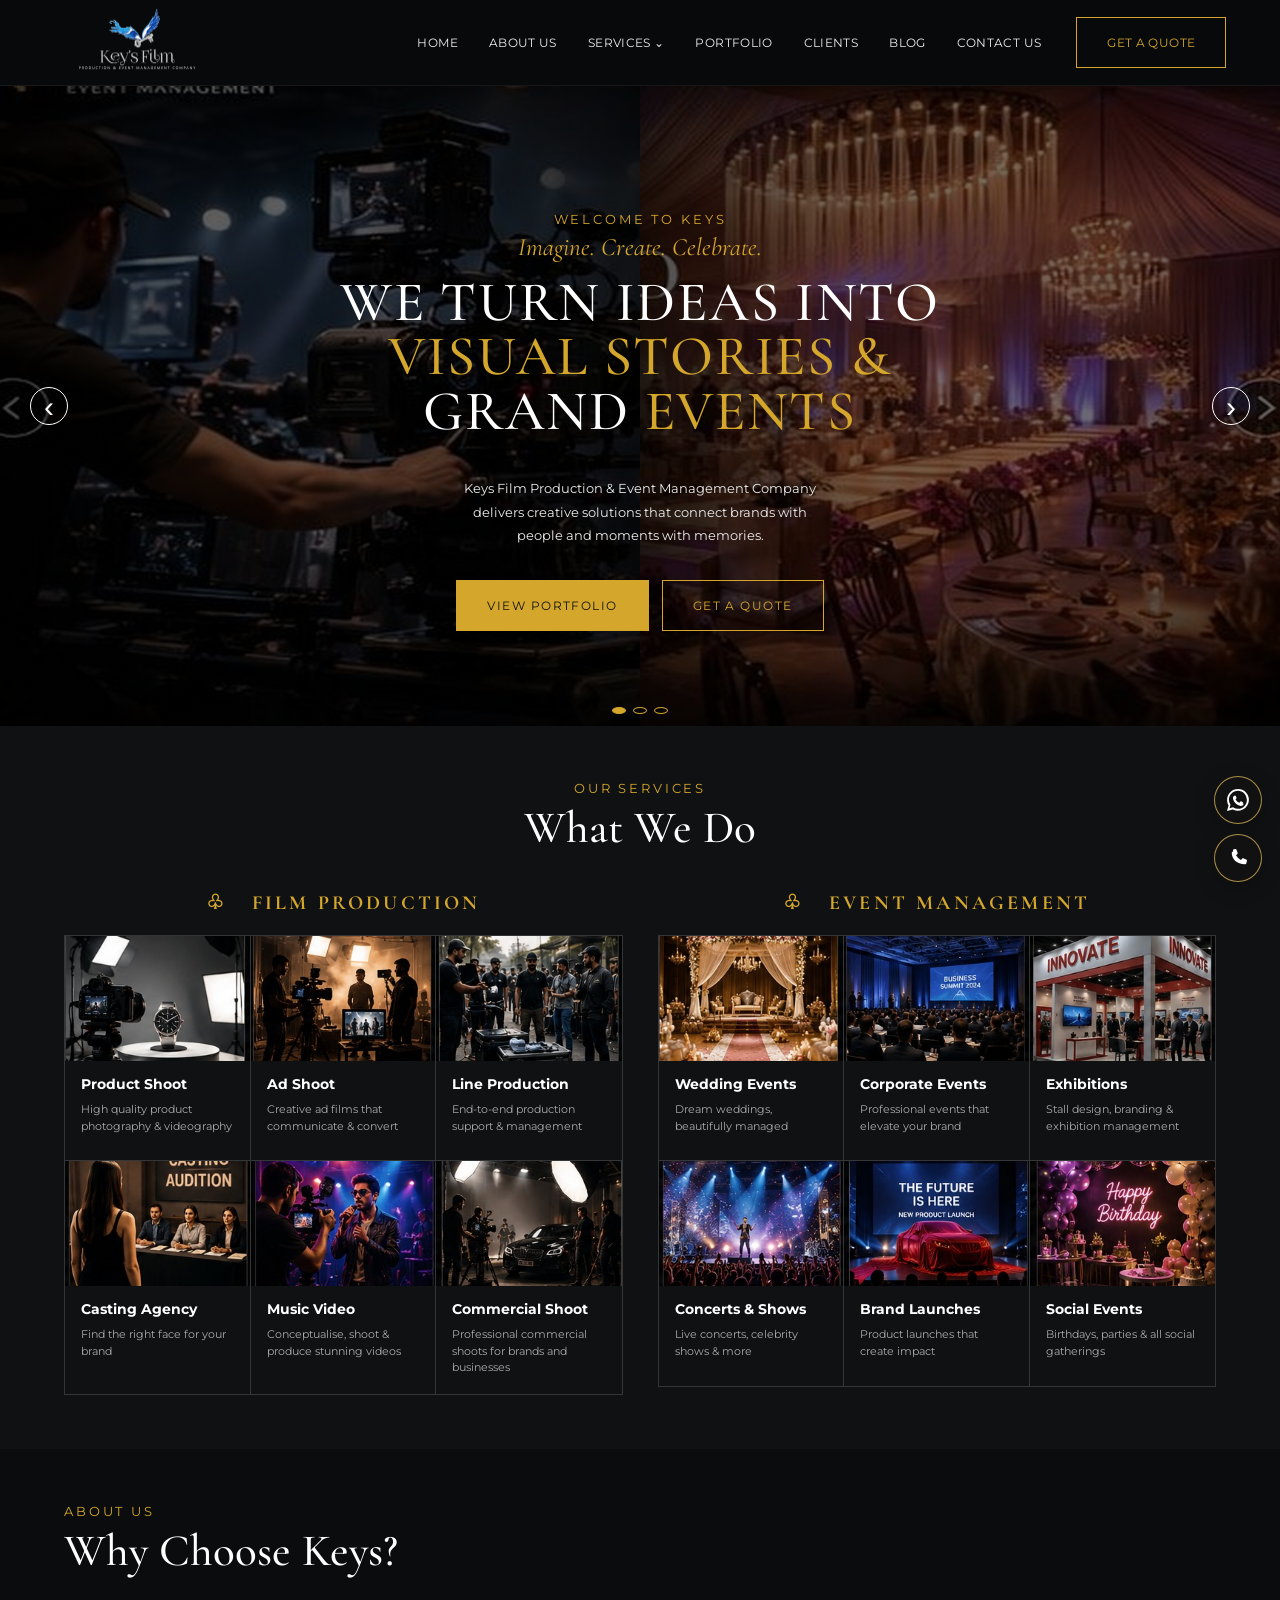
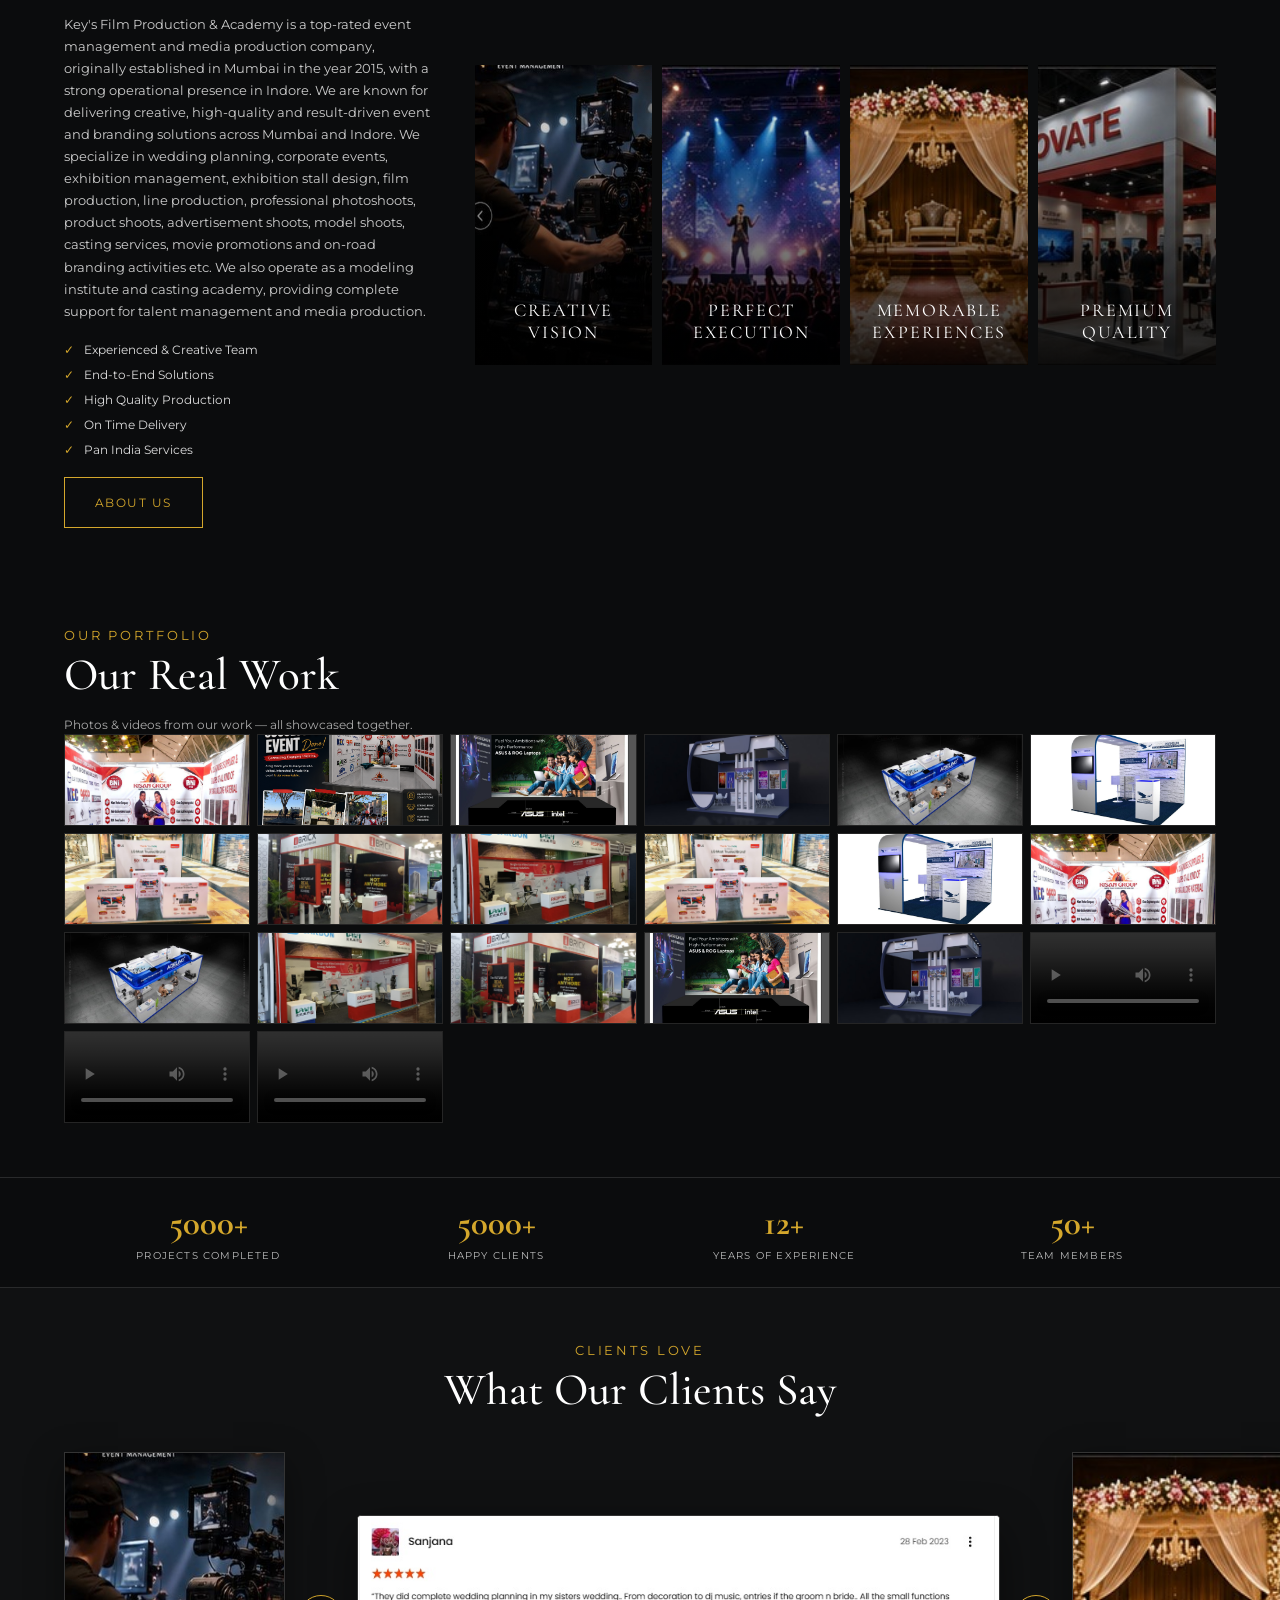
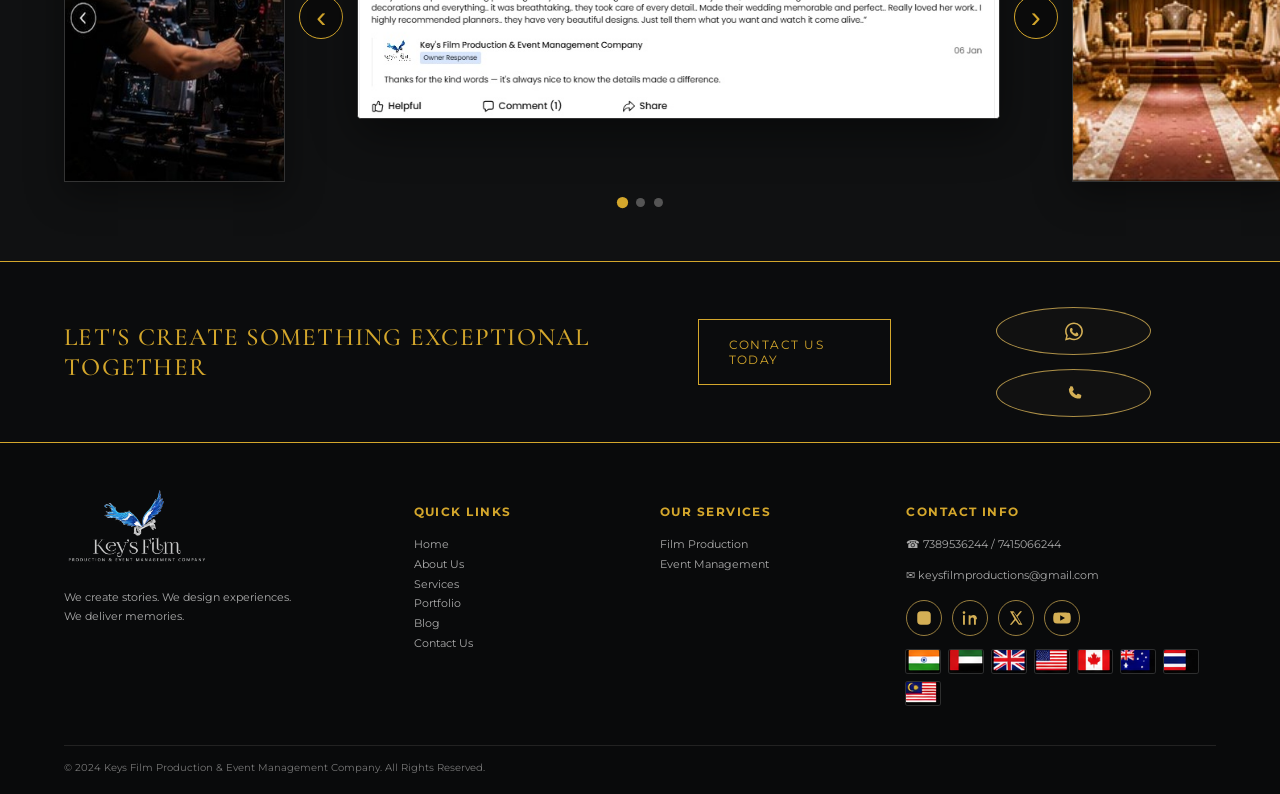
==== index.html @ ca0835e7 "Add files via upload" ====
<!doctype html>
<html lang="en">
<head>
<meta charset="UTF-8">
<meta name="viewport" content="width=device-width, initial-scale=1.0">
<title>Keys Film Production & Event Management</title>
<link rel="preconnect" href="https://fonts.googleapis.com">
<link rel="preconnect" href="https://fonts.gstatic.com" crossorigin>
<link href="https://fonts.googleapis.com/css2?family=Cormorant+Garamond:wght@500;600;700&family=Montserrat:wght@400;500;600;700&display=swap" rel="stylesheet">
<link rel="stylesheet" href="style.css?v=20260802-final2">
</head>
<body>
<header class="nav">
  <a class="brand" href="#home"><img src="logo-white.png" alt="Keys Film"></a>
  <button class="menu-btn" aria-label="Open menu">☰</button>
  <nav>
    <a href="#home">HOME</a><a href="about.html">ABOUT US</a>
    <a href="#services">SERVICES <span>⌄</span></a><a href="#portfolio">PORTFOLIO</a>
    <a href="#clients">CLIENTS</a><a href="#blog">BLOG</a><a href="#contact">CONTACT US</a>
  </nav>
  <a class="quote" href="#contact">GET A QUOTE</a>
</header>

<main>
<section id="home" class="hero">
  <div class="hero-slides">
    <div class="hero-slide active" style="background-image:url('assets/hero-reference.jpg')"></div>
    <div class="hero-slide" style="background-image:url('assets/services-ai/wedding.jpg')"></div>
    <div class="hero-slide" style="background-image:url('assets/services-ai/concerts.jpg')"></div>
  </div>
  <button class="arrow left" onclick="prevSlide()">‹</button><button class="arrow right" onclick="nextSlide()">›</button>
  <div class="hero-content">
    <div class="eyebrow">WELCOME TO KEYS</div>
    <div class="script">Imagine. Create. Celebrate.</div>
    <h1>WE TURN IDEAS INTO<br><span>VISUAL STORIES &</span><br>GRAND <span>EVENTS</span></h1>
    <p>Keys Film Production & Event Management Company<br>delivers creative solutions that connect brands with<br>people and moments with memories.</p>
    <div class="actions"><a class="btn gold" href="#portfolio">VIEW PORTFOLIO</a><a class="btn outline" href="#contact">GET A QUOTE</a></div>
  </div>
  <div class="dots"><button class="active" onclick="goSlide(0)"></button><button onclick="goSlide(1)"></button><button onclick="goSlide(2)"></button></div>
</section>

<section id="services" class="services section">
  <div class="section-kicker">OUR SERVICES</div><h2>What We Do</h2>
  <div class="service-groups">
    <div><h3>♧ &nbsp; FILM PRODUCTION</h3><div class="cards">
      <article><img src="assets/services-ai/product-shoot.jpg" alt="Product Shoot"><h4>Product Shoot</h4><p>High quality product photography &amp; videography</p></article>
      <article><img src="assets/services-ai/ad-shoot.jpg" alt="Ad Shoot"><h4>Ad Shoot</h4><p>Creative ad films that communicate &amp; convert</p></article>
      <article><img src="assets/services-ai/line-production.jpg" alt="Line Production"><h4>Line Production</h4><p>End-to-end production support &amp; management</p></article>
      <article><img src="assets/services-ai/casting.jpg" alt="Casting Agency"><h4>Casting Agency</h4><p>Find the right face for your brand</p></article>
      <article><img src="assets/services-ai/music-video.jpg" alt="Music Video"><h4>Music Video</h4><p>Conceptualise, shoot &amp; produce stunning videos</p></article>
      <article><img src="assets/services-ai/commercial-shoot.jpg" alt="Commercial Shoot"><h4>Commercial Shoot</h4><p>Professional commercial shoots for brands and businesses</p></article>
    </div></div>
    <div><h3>♧ &nbsp; EVENT MANAGEMENT</h3><div class="cards">
      <article><img src="assets/services-ai/wedding.jpg" alt="Wedding Events"><h4>Wedding Events</h4><p>Dream weddings, beautifully managed</p></article>
      <article><img src="assets/services-ai/corporate-events.jpg" alt="Corporate Events"><h4>Corporate Events</h4><p>Professional events that elevate your brand</p></article>
      <article><img src="assets/services-ai/exhibitions.jpg" alt="Exhibitions"><h4>Exhibitions</h4><p>Stall design, branding &amp; exhibition management</p></article>
      <article><img src="assets/services-ai/concerts.jpg" alt="Concerts & Shows"><h4>Concerts &amp; Shows</h4><p>Live concerts, celebrity shows &amp; more</p></article>
      <article><img src="assets/services-ai/brand-launch.jpg" alt="Brand Launches"><h4>Brand Launches</h4><p>Product launches that create impact</p></article>
      <article><img src="assets/services-ai/social-events.jpg" alt="Social Events"><h4>Social Events</h4><p>Birthdays, parties &amp; all social gatherings</p></article>
    </div></div>
  </div>
</section>

<section id="about" class="about section">
 <div class="about-copy"><div class="section-kicker">ABOUT US</div><h2>Why Choose Keys?</h2><p>Key's Film Production & Academy is a top-rated event management and media production company, originally established in Mumbai in the year 2015, with a strong operational presence in Indore. We are known for delivering creative, high-quality and result-driven event and branding solutions across Mumbai and Indore. We specialize in wedding planning, corporate events, exhibition management, exhibition stall design, film production, line production, professional photoshoots, product shoots, advertisement shoots, model shoots, casting services, movie promotions and on-road branding activities etc. We also operate as a modeling institute and casting academy, providing complete support for talent management and media production.</p>
 <ul><li>Experienced & Creative Team</li><li>End-to-End Solutions</li><li>High Quality Production</li><li>On Time Delivery</li><li>Pan India Services</li></ul><a class="btn outline" href="about.html">ABOUT US</a></div>
 <div class="feature-grid">
  <div class="feature" style="background-image:url('assets/about-camera.jpg')"><span>CREATIVE<br>VISION</span></div>
  <div class="feature" style="background-image:url('assets/services-ai/concerts.jpg')"><span>PERFECT<br>EXECUTION</span></div>
  <div class="feature" style="background-image:url('assets/services-ai/wedding.jpg')"><span>MEMORABLE<br>EXPERIENCES</span></div>
  <div class="feature" style="background-image:url('assets/services-ai/exhibitions.jpg')"><span>PREMIUM<br>QUALITY</span></div>
 </div>
</section>

<section id="portfolio" class="portfolio section">
 <div class="section-kicker">OUR PORTFOLIO</div>
 <div class="title-row"><div><h2>Our Real Work</h2><p class="portfolio-intro">Photos &amp; videos from our work — all showcased together.</p></div></div>
 <div class="portfolio-all-grid">
  <a class="portfolio-item" href="assets/exhibition/exhibition-1.jpeg" target="_blank"><img src="assets/exhibition/exhibition-1.jpeg" alt="Portfolio work"></a>
  <a class="portfolio-item" href="assets/exhibition/exhibition-2.png" target="_blank"><img src="assets/exhibition/exhibition-2.png" alt="Portfolio work"></a>
  <a class="portfolio-item" href="assets/exhibition/exhibition-3.jpeg" target="_blank"><img src="assets/exhibition/exhibition-3.jpeg" alt="Portfolio work"></a>
  <a class="portfolio-item" href="assets/exhibition/exhibition-4.jpeg" target="_blank"><img src="assets/exhibition/exhibition-4.jpeg" alt="Portfolio work"></a>
  <a class="portfolio-item" href="assets/exhibition/exhibition-5.jpeg" target="_blank"><img src="assets/exhibition/exhibition-5.jpeg" alt="Portfolio work"></a>
  <a class="portfolio-item" href="assets/exhibition/exhibition-6.jpeg" target="_blank"><img src="assets/exhibition/exhibition-6.jpeg" alt="Portfolio work"></a>
  <a class="portfolio-item" href="assets/exhibition/exhibition-7.jpeg" target="_blank"><img src="assets/exhibition/exhibition-7.jpeg" alt="Portfolio work"></a>
  <a class="portfolio-item" href="assets/exhibition/exhibition-8.jpeg" target="_blank"><img src="assets/exhibition/exhibition-8.jpeg" alt="Portfolio work"></a>
  <a class="portfolio-item" href="assets/exhibition/exhibition-9.jpeg" target="_blank"><img src="assets/exhibition/exhibition-9.jpeg" alt="Portfolio work"></a>
  <a class="portfolio-item" href="assets/gallery/gallery-1.jpeg" target="_blank"><img src="assets/gallery/gallery-1.jpeg" alt="Portfolio work"></a>
  <a class="portfolio-item" href="assets/gallery/gallery-2.jpeg" target="_blank"><img src="assets/gallery/gallery-2.jpeg" alt="Portfolio work"></a>
  <a class="portfolio-item" href="assets/gallery/gallery-3.jpeg" target="_blank"><img src="assets/gallery/gallery-3.jpeg" alt="Portfolio work"></a>
  <a class="portfolio-item" href="assets/gallery/gallery-4.jpeg" target="_blank"><img src="assets/gallery/gallery-4.jpeg" alt="Portfolio work"></a>
  <a class="portfolio-item" href="assets/gallery/gallery-5.jpeg" target="_blank"><img src="assets/gallery/gallery-5.jpeg" alt="Portfolio work"></a>
  <a class="portfolio-item" href="assets/gallery/gallery-6.jpeg" target="_blank"><img src="assets/gallery/gallery-6.jpeg" alt="Portfolio work"></a>
  <a class="portfolio-item" href="assets/gallery/gallery-7.jpeg" target="_blank"><img src="assets/gallery/gallery-7.jpeg" alt="Portfolio work"></a>
  <a class="portfolio-item" href="assets/gallery/gallery-8.jpeg" target="_blank"><img src="assets/gallery/gallery-8.jpeg" alt="Portfolio work"></a>
  <div class="portfolio-video"><video controls preload="metadata" playsinline src="assets/wedding/wedding-1.mp4"></video></div>
  <div class="portfolio-video"><video controls preload="metadata" playsinline src="assets/wedding/wedding-2.mp4"></video></div>
  <div class="portfolio-video"><video controls preload="metadata" playsinline src="assets/wedding/wedding-3.mp4"></video></div>
 </div>
</section>

<section class="stats"><div><strong>5000+</strong><span>PROJECTS COMPLETED</span></div><div><strong>5000+</strong><span>HAPPY CLIENTS</span></div><div><strong>12+</strong><span>YEARS OF EXPERIENCE</span></div><div><strong>50+</strong><span>TEAM MEMBERS</span></div></section>

<section id="clients" class="testimonial section reviews-image-section">
 <div class="section-kicker">CLIENTS LOVE</div>
 <h2>What Our Clients Say</h2>
 <div class="reviews-slider template-review-layout" aria-label="Client reviews">
   <div class="review-side review-side-left"><img src="assets/about-camera.jpg" alt="Keys Film Production work"></div>
   <button class="review-arrow review-prev" type="button" aria-label="Previous review">‹</button>
   <div class="reviews-viewport">
     <div class="reviews-track">
       <img src="assets/reviews/review-1.jpg" alt="Client review 1">
       <img src="assets/reviews/review-2.jpg" alt="Client review 2">
       <img src="assets/reviews/review-3.jpg" alt="Client review 3">
     </div>
   </div>
   <button class="review-arrow review-next" type="button" aria-label="Next review">›</button>
   <div class="review-side review-side-right"><img src="assets/services-ai/wedding.jpg" alt="Wedding event by Keys Film"></div>
 </div>
 <div class="review-dots"><button class="active" aria-label="Review 1"></button><button aria-label="Review 2"></button><button aria-label="Review 3"></button></div>
</section>

<section id="contact" class="cta"><h2>LET'S CREATE SOMETHING EXCEPTIONAL TOGETHER</h2>
<a class="btn outline" href="tel:7389536244">CONTACT US TODAY</a>
<div class="quick-contact">
<a class="quick-contact-btn whatsapp" href="https://wa.me/917389536244?text=Hello%20Keys%20Film%20Production%20%26%20Event%20Management%20Company%2C%20I%20would%20like%20to%20know%20more%20about%20your%20services." target="_blank" rel="noopener" aria-label="WhatsApp" title="WhatsApp"><svg viewBox="0 0 24 24" aria-hidden="true"><path d="M20.5 3.5A11.9 11.9 0 0 0 12 0C5.4 0 .1 5.3.1 11.9c0 2.1.5 4.1 1.6 5.9L0 24l6.4-1.7a11.9 11.9 0 0 0 5.6 1.4h.1c6.5 0 11.8-5.3 11.8-11.9 0-3.2-1.2-6.1-3.4-8.3Zm-8.4 18.1h-.1a9.8 9.8 0 0 1-5-1.4l-.4-.2-3.8 1 1-3.7-.2-.4a9.8 9.8 0 0 1-1.5-5.1C2.1 6.4 6.5 2 12 2c2.6 0 5.1 1 6.9 2.9a9.8 9.8 0 0 1 2.8 7c0 5.4-4.3 9.7-9.6 9.7Zm5.3-7.3c-.3-.2-1.7-.8-2-.9-.3-.1-.5-.2-.7.2-.2.3-.7.9-.8 1.1-.2.2-.3.2-.6.1-1.6-.8-2.7-1.4-3.8-3.2-.3-.5.3-.5.8-1.6.1-.2 0-.4 0-.5l-.7-1.8c-.2-.5-.4-.4-.7-.4h-.6c-.2 0-.5.1-.8.4-.3.3-1 1-1 2.5s1 2.9 1.1 3.1c.1.2 2 3.1 4.9 4.3 1.8.8 2.5.9 3.4.8.5-.1 1.7-.7 1.9-1.3.2-.6.2-1.2.1-1.3-.2-.1-.4-.2-.7-.3Z"/></svg></a>
<a class="quick-contact-btn call" href="tel:7389536244" aria-label="Call" title="Call"><svg viewBox="0 0 24 24" aria-hidden="true"><path d="M6.6 2.8 9 2.2c.6-.1 1.2.2 1.4.8l1.2 3.3c.2.5 0 .9-.3 1.2L9.8 8.9a15.7 15.7 0 0 0 5.3 5.3l1.4-1.5c.3-.3.8-.4 1.2-.3l3.3 1.2c.6.2.9.8.8 1.4l-.6 2.4c-.2.8-.9 1.4-1.7 1.4C10.9 18.8 5.2 13.1 5.2 6.5c0-.8.6-1.5 1.4-1.7Z"/></svg></a>
</div></section>
</main>

<footer id="blog"><div class="footer-brand"><img src="logo-white.png" alt="Keys Film"><p>We create stories. We design experiences.<br>We deliver memories.</p></div><div><h4>QUICK LINKS</h4><a href="#home">Home</a><a href="about.html">About Us</a><a href="#services">Services</a><a href="#portfolio">Portfolio</a><a href="#blog">Blog</a><a href="#contact">Contact Us</a></div><div><h4>OUR SERVICES</h4><a href="#services">Film Production</a><a href="#services">Event Management</a></div><div><h4>CONTACT INFO</h4><p>☎ 7389536244 / 7415066244</p><p>✉ keysfilmproductions@gmail.com</p><div class="social-icons" aria-label="Social media">
<a href="https://www.instagram.com/keys_film_production_academy_/?igsh=NDFwb3N0OXNmMzc5" target="_blank" rel="noopener" aria-label="Instagram" title="Instagram"><svg viewBox="0 0 24 24" aria-hidden="true"><rect x="3" y="3" width="18" height="18" rx="5"/><circle cx="12" cy="12" r="4.2"/><circle cx="17.4" cy="6.7" r="1.1" class="fill"/></svg></a>
<a href="#" onclick="return false" aria-label="LinkedIn" title="LinkedIn link will be added"><svg viewBox="0 0 24 24" aria-hidden="true"><path d="M5.2 8.3H2.7V21h2.5V8.3ZM4 3A1.8 1.8 0 1 0 4 6.6 1.8 1.8 0 0 0 4 3ZM21.3 13.7c0-3.8-2-5.6-4.8-5.6-2.2 0-3.2 1.2-3.8 2v-1.8h-2.5V21h2.5v-6.3c0-1.7.3-3.4 2.5-3.4 2.1 0 2.1 2 2.1 3.5V21h2.5v-7.3Z"/></svg></a>
<a href="#" onclick="return false" aria-label="X" title="X link will be added"><svg viewBox="0 0 24 24" aria-hidden="true"><path d="M4 3h4.7l4.1 5.5L17.5 3H20l-6 7.2L20.5 21h-4.7l-4.5-6-5.1 6H3.8l6.2-7.6L4 3Zm3.5 2 8.9 14h1.9L9.4 5H7.5Z"/></svg></a>
<a href="#" onclick="return false" aria-label="YouTube" title="YouTube link will be added"><svg viewBox="0 0 24 24" aria-hidden="true"><path d="M23.2 7.2a3 3 0 0 0-2.1-2.1C19.2 4.6 12 4.6 12 4.6s-7.2 0-9.1.5A3 3 0 0 0 .8 7.2C.3 9.1.3 12 .3 12s0 2.9.5 4.8a3 3 0 0 0 2.1 2.1c1.9.5 9.1.5 9.1.5s7.2 0 9.1-.5a3 3 0 0 0 2.1-2.1c.5-1.9.5-4.8.5-4.8s0-2.9-.5-4.8ZM9.6 15.8V8.2l6.4 3.8-6.4 3.8Z"/></svg></a>
</div>
<div class="country-flags" aria-label="International locations"><img src="assets/flags/india.png" alt="" aria-hidden="true"><img src="assets/flags/uae.png" alt="" aria-hidden="true"><img src="assets/flags/uk.png" alt="" aria-hidden="true"><img src="assets/flags/usa.png" alt="" aria-hidden="true"><img src="assets/flags/canada.png" alt="" aria-hidden="true"><img src="assets/flags/australia.png" alt="" aria-hidden="true"><img src="assets/flags/thailand.png" alt="" aria-hidden="true"><img src="assets/flags/malaysia.png" alt="" aria-hidden="true"></div></div><div class="copyright">© 2024 Keys Film Production & Event Management Company. All Rights Reserved.</div></footer>
<script src="script.js?v=20260802-final2"></script>
<div class="floating-contact" aria-label="Quick contact">
<a href="https://wa.me/917389536244?text=Hello%20Keys%20Film%20Production%20%26%20Event%20Management%20Company%2C%20I%20would%20like%20to%20know%20more%20about%20your%20services." target="_blank" rel="noopener" aria-label="WhatsApp"><svg viewBox="0 0 24 24" aria-hidden="true"><path d="M20.5 3.5A11.9 11.9 0 0 0 12 0C5.4 0 .1 5.3.1 11.9c0 2.1.5 4.1 1.6 5.9L0 24l6.4-1.7a11.9 11.9 0 0 0 5.6 1.4h.1c6.5 0 11.8-5.3 11.8-11.9 0-3.2-1.2-6.1-3.4-8.3Zm-8.4 18.1h-.1a9.8 9.8 0 0 1-5-1.4l-.4-.2-3.8 1 1-3.7-.2-.4a9.8 9.8 0 0 1-1.5-5.1C2.1 6.4 6.5 2 12 2c2.6 0 5.1 1 6.9 2.9a9.8 9.8 0 0 1 2.8 7c0 5.4-4.3 9.7-9.6 9.7Zm5.3-7.3c-.3-.2-1.7-.8-2-.9-.3-.1-.5-.2-.7.2-.2.3-.7.9-.8 1.1-.2.2-.3.2-.6.1-1.6-.8-2.7-1.4-3.8-3.2-.3-.5.3-.5.8-1.6.1-.2 0-.4 0-.5l-.7-1.8c-.2-.5-.4-.4-.7-.4h-.6c-.2 0-.5.1-.8.4-.3.3-1 1-1 2.5s1 2.9 1.1 3.1c.1.2 2 3.1 4.9 4.3 1.8.8 2.5.9 3.4.8.5-.1 1.7-.7 1.9-1.3.2-.6.2-1.2.1-1.3-.2-.1-.4-.2-.7-.3Z"/></svg></a>
<a href="tel:7389536244" aria-label="Call"><svg viewBox="0 0 24 24" aria-hidden="true"><path d="M6.6 2.8 9 2.2c.6-.1 1.2.2 1.4.8l1.2 3.3c.2.5 0 .9-.3 1.2L9.8 8.9a15.7 15.7 0 0 0 5.3 5.3l1.4-1.5c.3-.3.8-.4 1.2-.3l3.3 1.2c.6.2.9.8.8 1.4l-.6 2.4c-.2.8-.9 1.4-1.7 1.4C10.9 18.8 5.2 13.1 5.2 6.5c0-.8.6-1.5 1.4-1.7Z"/></svg></a>
</div>
</body>
</html>
---- style.css ----
*{box-sizing:border-box}html{scroll-behavior:smooth}body{margin:0;background:#0b0c0d;color:#fff;font-family:Montserrat,Arial,sans-serif}.nav{height:86px;background:#08090a;display:flex;align-items:center;padding:0 4.2%;gap:35px;position:sticky;top:0;z-index:10;border-bottom:1px solid #171717}.brand img{width:170px;height:auto;display:block;mix-blend-mode:screen}.nav nav{display:flex;gap:31px;margin-left:auto}.nav a{color:#eee;text-decoration:none;font-size:12px;letter-spacing:.03em}.nav nav a:hover{color:#d4a72c}.quote,.btn{border:1px solid #d4a72c;padding:17px 30px;color:#d4a72c!important;letter-spacing:.12em}.menu-btn{display:none;background:none;border:0;color:#fff;font-size:26px}.hero{height:640px;position:relative;overflow:hidden}.hero-slides,.hero-slide{position:absolute;inset:0}.hero-slide{background-position:center;background-size:cover;opacity:0;transition:opacity 1s}.hero-slide:after{content:"";position:absolute;inset:0;background:linear-gradient(90deg,rgba(0,0,0,.72),rgba(0,0,0,.25),rgba(0,0,0,.6))}.hero-slide.active{opacity:1}.hero-content{position:absolute;inset:0;display:flex;flex-direction:column;justify-content:center;align-items:center;text-align:center;z-index:2;padding-top:30px}.eyebrow,.section-kicker{color:#d4a72c;letter-spacing:.22em;font-size:13px}.script{font-family:"Cormorant Garamond",serif;font-style:italic;color:#d4a72c;font-size:25px;margin:5px 0}.hero h1{font-family:"Cormorant Garamond",serif;font-size:56px;line-height:.98;font-weight:500;letter-spacing:.03em;margin:8px 0 25px}.hero h1 span{color:#d4a72c}.hero p{font-size:13px;line-height:1.8;color:#eee}.actions{display:flex;gap:13px;margin-top:20px}.btn{text-decoration:none;display:inline-block;font-size:12px}.gold{background:#d4a72c;color:#111!important}.outline{background:transparent}.arrow{position:absolute;z-index:3;top:50%;transform:translateY(-50%);width:38px;height:38px;border-radius:50%;background:transparent;border:1px solid #fff;color:#fff;font-size:30px;line-height:25px}.left{left:30px}.right{right:30px}.dots{position:absolute;z-index:3;bottom:12px;left:50%;transform:translateX(-50%);display:flex;gap:7px}.dots button{width:7px;height:7px;border-radius:50%;border:1px solid #d4a72c;background:transparent}.dots button.active{background:#d4a72c}.section{padding:54px 5%}.services{text-align:center;background:#101112}.services h2,.about h2,.portfolio h2,.testimonial h2{font-family:"Cormorant Garamond",serif;font-size:45px;font-weight:500;margin:4px 0 35px}.service-groups{display:grid;grid-template-columns:1fr 1fr;gap:35px}.service-groups h3{font-family:"Cormorant Garamond",serif;color:#d4a72c;letter-spacing:.16em;font-size:20px;margin:0 0 20px}.cards{display:grid;grid-template-columns:repeat(3,1fr);border:1px solid #343638}.cards article{text-align:left;padding:23px 20px;min-height:135px;border-right:1px solid #343638;border-bottom:1px solid #343638}.cards article:nth-child(3n){border-right:0}.cards article:nth-last-child(-n+3){border-bottom:0}.cards b{font-size:27px;color:#d4a72c;font-weight:400}.cards h4{margin:11px 0 8px;font-size:14px}.cards p{font-size:11px;line-height:1.5;color:#aaa;margin:0}.about{display:grid;grid-template-columns:1fr 2fr;gap:40px;align-items:center}.about-copy p{color:#ccc;line-height:1.7;font-size:13px;max-width:390px}.about ul{list-style:none;padding:0;margin:20px 0}.about li{font-size:12px;margin:10px 0;color:#ddd}.about li:before{content:"✓";color:#d4a72c;margin-right:10px}.feature-grid{display:grid;grid-template-columns:repeat(4,1fr);gap:10px}.feature{height:300px;background-size:cover;background-position:center;display:flex;align-items:flex-end;justify-content:center;padding:22px;text-align:center;position:relative}.feature:after{content:"";position:absolute;inset:0;background:linear-gradient(transparent,rgba(0,0,0,.85))}.feature span{position:relative;z-index:1;font-family:"Cormorant Garamond",serif;font-size:18px;letter-spacing:.1em}.portfolio{padding-top:45px}.title-row{display:flex;justify-content:space-between;align-items:center}.title-row h2{margin-bottom:25px}.portfolio-grid{display:grid;grid-template-columns:repeat(6,1fr);height:180px}.portfolio-grid div{background-size:cover;background-position:center;border-right:1px solid #111}.stats{display:grid;grid-template-columns:repeat(4,1fr);border-top:1px solid #292a2b;border-bottom:1px solid #292a2b;padding:24px 5%;text-align:center}.stats strong{display:block;color:#d4a72c;font-family:"Cormorant Garamond",serif;font-size:35px}.stats span{font-size:10px;letter-spacing:.12em;color:#bbb}.testimonial{display:grid;grid-template-columns:1fr 5fr 1fr;align-items:center;text-align:center;background:#101112}.testimonial p{font-size:13px;color:#ccc;max-width:700px;margin:10px auto 18px}.testimonial strong{color:#d4a72c;font-size:12px}.quote-mark{font-family:serif;font-size:70px;color:#d4a72c}.cta{padding:25px 5%;border-top:1px solid #d4a72c;border-bottom:1px solid #d4a72c;display:flex;justify-content:center;align-items:center;gap:40px}.cta h2{font-family:"Cormorant Garamond",serif;font-size:25px;font-weight:500;color:#d4a72c;letter-spacing:.05em}footer{display:grid;grid-template-columns:1.5fr 1fr 1fr 1.5fr;gap:40px;padding:45px 5% 20px;background:#090a0b;position:relative}footer img{width:150px;mix-blend-mode:screen}footer p,footer a{display:block;color:#aaa;font-size:11px;line-height:1.8;text-decoration:none}footer h4{color:#d4a72c;letter-spacing:.12em;font-size:12px}.copyright{grid-column:1/-1;border-top:1px solid #222;padding-top:15px;color:#777;font-size:10px}@media(max-width:900px){.nav nav{display:none}.menu-btn{display:block;margin-left:auto}.quote{padding:12px 15px}.hero h1{font-size:40px}.service-groups,.about{grid-template-columns:1fr}.feature-grid{grid-template-columns:repeat(2,1fr)}.portfolio-grid{grid-template-columns:repeat(3,1fr);height:320px}.stats{grid-template-columns:repeat(2,1fr);gap:25px}.cta{flex-direction:column;gap:10px;text-align:center}footer{grid-template-columns:1fr 1fr}}@media(max-width:560px){.nav{padding:0 4%;gap:12px}.brand img{width:130px}.hero{height:600px}.hero h1{font-size:34px}.hero p{font-size:11px}.cards{grid-template-columns:1fr}.cards article,.cards article:nth-child(3n),.cards article:nth-last-child(-n+3){border-right:0;border-bottom:1px solid #343638}.cards article:last-child{border-bottom:0}.feature-grid{grid-template-columns:1fr}.portfolio-grid{grid-template-columns:repeat(2,1fr);height:430px}.testimonial{grid-template-columns:1fr}.quote-mark{display:none}footer{grid-template-columns:1fr}.copyright{grid-column:auto}}

.about-hero{min-height:390px;display:flex;flex-direction:column;align-items:center;justify-content:center;text-align:center;padding:70px 5%;background:linear-gradient(90deg,rgba(0,0,0,.82),rgba(0,0,0,.5)),url('https://images.unsplash.com/photo-1492619375914-88005aa9e8fb?auto=format&fit=crop&w=2200&q=85') center/cover;border-bottom:1px solid #2b2110}.about-hero h1{font-family:"Cormorant Garamond",serif;font-size:60px;line-height:1;margin:15px 0;color:#fff;font-weight:500}.about-hero h1 span{color:#d4a72c}.about-hero p{color:#ddd;font-size:14px}.about-page{display:grid;grid-template-columns:1fr 1fr;gap:60px;align-items:center}.about-page h2,.about-services h2,.about-values h2{font-family:"Cormorant Garamond",serif;font-size:48px;font-weight:500;margin:8px 0 24px}.about-page-copy p{color:#c7c7c7;line-height:1.8;font-size:14px}.about-page-image{min-height:430px;background-size:cover;background-position:center;border:1px solid #4b3a17}.about-services{text-align:center;background:#101112}.about-expertise{display:grid;grid-template-columns:repeat(4,1fr);gap:15px;text-align:left}.about-expertise>div{border:1px solid #343638;padding:25px;min-height:190px}.about-expertise h3,.value-grid h3{color:#d4a72c;font-family:"Cormorant Garamond",serif;letter-spacing:.12em;font-size:18px}.about-expertise p,.value-grid p{color:#aaa;line-height:1.6;font-size:12px}.about-values{text-align:center}.value-grid{display:grid;grid-template-columns:repeat(3,1fr);gap:20px}.value-grid>div{border-top:1px solid #3c301b;padding:25px;text-align:left}.value-grid strong{font-family:"Cormorant Garamond",serif;color:#d4a72c;font-size:36px}.active-link{color:#d4a72c!important}@media(max-width:900px){.about-page{grid-template-columns:1fr}.about-expertise{grid-template-columns:repeat(2,1fr)}.value-grid{grid-template-columns:1fr}.about-hero h1{font-size:44px}}@media(max-width:600px){.about-expertise{grid-template-columns:1fr}.about-page h2,.about-services h2,.about-values h2{font-size:38px}}


/* Responsive improvements + visible logo */
.brand img, footer img{mix-blend-mode:normal;object-fit:contain}
.brand{display:flex;align-items:center;flex-shrink:0}
.nav{min-height:86px}

@media (max-width:900px){
  .nav{position:sticky;top:0;min-height:72px;height:auto;padding:10px 4%;z-index:100;background:#08090a}
  .brand img{width:145px;max-height:55px}
  .menu-btn{display:block;margin-left:auto;cursor:pointer;padding:6px 10px;line-height:1}
  .quote{font-size:10px;padding:11px 13px;white-space:nowrap}
  .nav nav{display:none;position:absolute;top:100%;left:0;right:0;margin:0;padding:14px 5%;background:#08090a;border-top:1px solid #272727;box-shadow:0 12px 25px rgba(0,0,0,.35);flex-direction:column;gap:0}
  .nav nav.open{display:flex}
  .nav nav a{padding:14px 0;font-size:13px;border-bottom:1px solid #1f1f1f}
  .nav nav a:last-child{border-bottom:0}
  .hero{height:clamp(560px,78vh,700px)}
  .hero-content{padding:40px 7% 20px}
  .hero h1{font-size:clamp(34px,6vw,52px);max-width:900px}
  .hero p{max-width:620px}
  .section{padding:48px 5%}
  .service-groups{grid-template-columns:1fr;gap:28px}
  .cards{grid-template-columns:repeat(2,1fr)}
  .cards article:nth-child(3n){border-right:1px solid #343638}
  .cards article:nth-child(2n){border-right:0}
  .cards article:nth-last-child(-n+3){border-bottom:1px solid #343638}
  .cards article:nth-last-child(-n+2){border-bottom:0}
  .feature-grid{grid-template-columns:repeat(2,1fr)}
  .portfolio-grid{grid-template-columns:repeat(3,1fr);height:320px}
  .about-page{grid-template-columns:1fr}
  .about-expertise{grid-template-columns:repeat(2,1fr)}
  .value-grid{grid-template-columns:1fr}
  .cta{flex-wrap:wrap}
}

@media (max-width:560px){
  .nav{padding:8px 4%;min-height:64px}
  .brand img{width:118px;max-height:48px}
  .quote{padding:9px 10px;font-size:9px;letter-spacing:.08em}
  .menu-btn{font-size:25px;padding:4px 7px}
  .hero{height:650px}
  .hero-content{padding:25px 6% 15px}
  .eyebrow,.section-kicker{font-size:10px;letter-spacing:.16em}
  .script{font-size:20px}
  .hero h1{font-size:clamp(29px,8.5vw,40px);line-height:1.02;margin:8px 0 20px}
  .hero p{font-size:11px;line-height:1.65}
  .actions{flex-direction:column;width:min(250px,100%);gap:10px}
  .btn{width:100%;text-align:center;padding:14px 16px}
  .arrow{width:34px;height:34px;font-size:26px}
  .left{left:12px}.right{right:12px}
  .section{padding:42px 5%}
  .services h2,.about h2,.portfolio h2,.testimonial h2{font-size:36px;margin-bottom:25px}
  .cards{grid-template-columns:repeat(2,1fr)}
  .cards article{min-height:145px;padding:17px 12px;text-align:center}
  .cards article:nth-child(odd){border-right:1px solid #343638}
  .cards article:nth-child(even){border-right:0}
  .cards article:nth-last-child(-n+2){border-bottom:0}
  .cards b{font-size:22px}
  .cards h4{font-size:12px}
  .cards p{font-size:10px}
  .feature-grid{grid-template-columns:repeat(2,1fr);gap:7px}
  .feature{height:180px;padding:12px}
  .feature span{font-size:14px}
  .portfolio-grid{grid-template-columns:repeat(2,1fr);height:430px}
  .stats{grid-template-columns:repeat(2,1fr);gap:20px;padding:22px 5%}
  .stats strong{font-size:29px}
  .stats span{font-size:8px}
  footer{grid-template-columns:1fr;gap:25px}
  footer img{width:135px}
  .about-hero{min-height:320px;padding:55px 6%}
  .about-hero h1{font-size:40px}
  .about-page h2,.about-services h2,.about-values h2{font-size:36px}
  .about-expertise{grid-template-columns:1fr}
}


/* Real portfolio showcase */
.portfolio-intro{color:#999;font-size:12px;margin:-12px 0 0;line-height:1.6}.portfolio-tabs{display:flex;gap:10px;flex-wrap:wrap;margin:8px 0 30px}.portfolio-tab{background:transparent;border:1px solid #3b3b3b;color:#bbb;padding:11px 18px;font:600 10px Montserrat,sans-serif;letter-spacing:.12em;cursor:pointer}.portfolio-tab:hover,.portfolio-tab.active{border-color:#d4a72c;color:#d4a72c}.portfolio-block{margin-top:25px}.portfolio-heading{display:flex;justify-content:space-between;align-items:end;gap:20px;margin-bottom:18px}.portfolio-heading>div{display:flex;align-items:center;gap:12px}.portfolio-heading h3{font-family:"Cormorant Garamond",serif;font-size:30px;font-weight:500;margin:0}.portfolio-heading p{color:#888;font-size:11px;margin:0}.portfolio-number{color:#d4a72c;font-size:11px;letter-spacing:.1em}.real-work-grid{display:grid;grid-template-columns:repeat(3,1fr);gap:12px}.real-work-grid figure{margin:0;background:#111;border:1px solid #252525;overflow:hidden}.real-work-grid img{display:block;width:100%;height:260px;object-fit:cover;transition:transform .6s ease}.real-work-grid figure:hover img{transform:scale(1.035)}.real-work-grid figcaption{padding:12px 13px;color:#ddd;font-size:11px;letter-spacing:.03em}.video-grid{display:grid;grid-template-columns:repeat(3,1fr);gap:15px}.work-video{background:#111;border:1px solid #252525;padding-bottom:12px}.work-video video{display:block;width:100%;aspect-ratio:16/9;background:#000;object-fit:cover}.work-video h4{margin:12px 13px 0;font-size:11px;color:#ddd;font-weight:500}.portfolio-block[data-category="wedding"]{margin-top:45px;padding-top:35px;border-top:1px solid #292929}.portfolio-block.is-hidden{display:none}@media(max-width:900px){.real-work-grid,.video-grid{grid-template-columns:repeat(2,1fr)}.portfolio-heading{align-items:flex-start;flex-direction:column}}@media(max-width:560px){.real-work-grid,.video-grid{grid-template-columns:1fr}.real-work-grid img{height:230px}.portfolio-heading h3{font-size:25px}.portfolio-tabs{gap:7px}.portfolio-tab{padding:10px 12px;font-size:9px}}
.about-facts{display:grid;grid-template-columns:repeat(4,1fr);gap:10px;margin-top:28px}.about-facts div{border-top:1px solid #4a3a19;padding-top:12px}.about-facts strong{display:block;color:#d4a72c;font-family:"Cormorant Garamond",serif;font-size:25px}.about-facts span{font-size:10px;color:#aaa;letter-spacing:.08em}.about-visual{display:flex;align-items:center;justify-content:center;background:radial-gradient(circle at center,#1b1b1b,#090a0b 70%)}.about-visual-inner{text-align:center;border:1px solid #4b3a17;padding:70px 30px}.about-visual-inner span{display:block;font-family:"Cormorant Garamond",serif;font-size:70px;color:#d4a72c;letter-spacing:.15em}.about-visual-inner strong{font-size:10px;letter-spacing:.2em;color:#aaa}.portfolio-intro{color:#aaa;font-size:12px}.portfolio-tabs{display:flex;gap:10px;flex-wrap:wrap;margin:0 0 30px}.portfolio-tab{background:transparent;color:#bbb;border:1px solid #3b3b3b;padding:10px 17px;font-size:10px;letter-spacing:.12em;cursor:pointer}.portfolio-tab.active,.portfolio-tab:hover{border-color:#d4a72c;color:#d4a72c}.portfolio-block{margin-bottom:50px}.portfolio-heading{display:flex;justify-content:space-between;align-items:end;border-bottom:1px solid #2a2a2a;padding-bottom:15px;margin-bottom:18px}.portfolio-heading h3{display:inline;margin-left:10px;font-family:"Cormorant Garamond",serif;font-size:27px;font-weight:500}.portfolio-heading p{color:#888;font-size:11px}.portfolio-number{color:#d4a72c}.real-work-grid{display:grid;grid-template-columns:repeat(3,1fr);gap:12px}.real-work-grid figure{margin:0;background:#111;overflow:hidden;border:1px solid #252525}.real-work-grid img{width:100%;height:250px;display:block;object-fit:cover;transition:transform .5s}.real-work-grid figure:hover img{transform:scale(1.04)}.real-work-grid figcaption{padding:12px;color:#bbb;font-size:10px;letter-spacing:.05em}.video-grid{display:grid;grid-template-columns:repeat(3,1fr);gap:12px}.work-video{margin:0;background:#111;border:1px solid #252525}.work-video video{width:100%;height:250px;display:block;object-fit:cover;background:#000}.work-video h4{font-size:11px;font-weight:500;color:#ccc;padding:12px;margin:0}.portfolio-block.is-hidden{display:none}@media(max-width:900px){.real-work-grid,.video-grid{grid-template-columns:repeat(2,1fr)}.about-facts{grid-template-columns:repeat(2,1fr)}.portfolio-heading{display:block}.portfolio-heading p{margin-top:8px}}@media(max-width:560px){.real-work-grid,.video-grid{grid-template-columns:1fr}.real-work-grid img,.work-video video{height:220px}.about-visual-inner span{font-size:50px}}

/* Combined portfolio gallery: wedding + exhibition work shown together */
.portfolio-all-grid{display:grid;grid-template-columns:repeat(3,1fr);gap:14px}
.portfolio-all-grid figure{margin:0;background:#111;border:1px solid #252525;overflow:hidden}
.portfolio-all-grid figure img{width:100%;height:250px;display:block;object-fit:cover;transition:transform .5s}
.portfolio-all-grid figure:hover img{transform:scale(1.04)}
.portfolio-all-grid figcaption{padding:12px 13px;color:#bbb;font-size:10px;letter-spacing:.05em}
.portfolio-all-grid .work-video{background:#111;border:1px solid #252525;margin:0;padding:0}
.portfolio-all-grid .work-video video{width:100%;height:250px;display:block;object-fit:cover;background:#000}
.portfolio-all-grid .work-video h4{font-size:11px;font-weight:500;color:#ccc;padding:12px;margin:0}
@media(max-width:900px){.portfolio-all-grid{grid-template-columns:repeat(2,1fr)}}
@media(max-width:560px){.portfolio-all-grid{grid-template-columns:1fr}.portfolio-all-grid figure img,.portfolio-all-grid .work-video video{height:220px}}

/* FINAL PORTFOLIO + LOGO FIXES */
.brand img, footer img{mix-blend-mode:normal;object-fit:contain}
.brand img{width:170px;max-height:72px}
.portfolio-all-grid{display:grid;grid-template-columns:repeat(4,minmax(0,1fr));gap:12px}
.portfolio-item{display:block;height:150px;background:#111;border:1px solid #252525;overflow:hidden}
.portfolio-item img{display:block;width:100%;height:100%;object-fit:cover;transition:transform .35s ease}
.portfolio-item:hover img{transform:scale(1.04)}
.portfolio-video{background:#111;border:1px solid #252525;overflow:hidden;height:150px}
.portfolio-video video{display:block;width:100%;height:100%;object-fit:cover;background:#000}
.portfolio-intro{margin-top:-12px!important}
@media(max-width:1100px){.portfolio-all-grid{grid-template-columns:repeat(4,1fr)}.portfolio-item,.portfolio-video{height:135px}}
@media(max-width:800px){.portfolio-all-grid{grid-template-columns:repeat(3,1fr)}.portfolio-item,.portfolio-video{height:125px}}
@media(max-width:560px){.brand img{width:130px;max-height:52px}.portfolio-all-grid{grid-template-columns:repeat(2,1fr);gap:9px}.portfolio-item,.portfolio-video{height:115px}}

/* FINAL HOME PAGE UPDATES */
.portfolio-all-grid{display:grid!important;grid-template-columns:repeat(6,minmax(0,1fr));gap:7px!important}
.portfolio-item,.portfolio-video{height:92px!important;min-height:0!important;overflow:hidden!important}
.portfolio-item img,.portfolio-video video{width:100%!important;height:100%!important;object-fit:cover!important;display:block!important}
.reviews-image-section{text-align:center}
.reviews-slider{width:min(680px,92%);margin:28px auto 0;overflow:hidden;background:#fff;border-radius:2px}
.reviews-track{display:flex;width:300%;animation:reviewsAuto 15s infinite}
.reviews-track img{width:33.333333%;height:auto;display:block;flex:0 0 33.333333%}
@keyframes reviewsAuto{
  0%,28%{transform:translateX(0)}
  33%,61%{transform:translateX(-33.333333%)}
  66%,94%{transform:translateX(-66.666666%)}
  100%{transform:translateX(0)}
}
.country-flags{display:flex;gap:8px;align-items:center;margin-top:8px;font-size:18px;line-height:1}
@media(max-width:900px){
 .portfolio-all-grid{grid-template-columns:repeat(5,minmax(0,1fr))}
 .portfolio-item,.portfolio-video{height:85px!important}
}
@media(max-width:600px){
 .portfolio-all-grid{grid-template-columns:repeat(4,minmax(0,1fr))}
 .portfolio-item,.portfolio-video{height:78px!important}
 .reviews-slider{width:94%}
}


/* AI-CREATED SERVICE IMAGES */
.cards article{position:relative;overflow:hidden;padding:0 0 18px!important;min-height:210px!important}
.cards article img{display:block;width:100%;height:105px;object-fit:cover;margin:0 0 14px;filter:saturate(.9);transition:transform .4s ease}
.cards article:hover img{transform:scale(1.04)}
.cards article h4,.cards article p{position:relative;z-index:1;margin-left:16px;margin-right:16px}
.cards article b{display:none}

/* LARGE SINGLE-REVIEW SLIDER */
.reviews-image-section{text-align:center}
.reviews-slider{width:min(980px,94vw);margin:30px auto 0;display:flex;align-items:center;gap:14px;background:transparent;overflow:visible}
.reviews-viewport{width:100%;overflow:hidden;border:1px solid #2b2b2b;background:#fff;box-shadow:0 18px 45px rgba(0,0,0,.35)}
.reviews-track{display:flex;width:300%;transition:transform .65s ease;animation:none!important}
.reviews-track img{width:33.333333%;height:auto;max-height:420px;object-fit:contain;display:block;flex:0 0 33.333333%;background:#fff}
.review-arrow{flex:0 0 42px;width:42px;height:42px;border:1px solid #d4a72c;background:#0b0b0b;color:#d4a72c;font-size:30px;line-height:1;cursor:pointer;border-radius:50%}
.review-arrow:hover{background:#d4a72c;color:#111}
.review-dots{display:flex;justify-content:center;gap:8px;margin-top:15px}
.review-dots button{width:8px;height:8px;border-radius:50%;border:0;background:#555;padding:0;cursor:pointer}
.review-dots button.active{background:#d4a72c;transform:scale(1.25)}
.country-flags{display:flex;gap:9px;align-items:center;margin-top:10px;flex-wrap:wrap}
.country-flags img{display:block;width:34px;height:23px;object-fit:cover;border-radius:2px;box-shadow:0 0 0 1px rgba(255,255,255,.15)}
@media(max-width:700px){.cards article{min-height:190px!important}.cards article img{height:92px}.reviews-slider{gap:6px}.review-arrow{flex-basis:34px;width:34px;height:34px;font-size:24px}.reviews-track img{max-height:360px}.country-flags img{width:30px;height:20px}}
/* ===== FINAL REVIEW + SERVICE COVER FIX ===== */
.cards article{padding:0 0 18px!important;min-height:225px!important;overflow:hidden}
.cards article img{width:100%!important;height:125px!important;display:block!important;object-fit:cover!important;margin:0 0 14px!important}

.reviews-image-section{display:block!important;text-align:center!important}
.reviews-slider{width:min(1100px,94vw)!important;margin:30px auto 0!important;display:flex!important;align-items:center!important;gap:14px!important;overflow:visible!important;background:transparent!important}
.reviews-viewport{flex:1 1 auto!important;width:auto!important;overflow:hidden!important;background:#fff!important;border:1px solid #333!important;border-radius:4px!important;box-shadow:0 15px 45px rgba(0,0,0,.45)!important}
.reviews-track{display:flex!important;width:300%!important;animation:none!important;transition:transform .55s ease!important;will-change:transform!important}
.reviews-track img{width:33.333333%!important;flex:0 0 33.333333%!important;height:auto!important;max-height:none!important;object-fit:contain!important;display:block!important;background:#fff!important}
.review-arrow{flex:0 0 44px!important;width:44px!important;height:44px!important;border-radius:50%!important;border:1px solid #d4a72c!important;background:#0b0b0b!important;color:#d4a72c!important;font-size:30px!important;cursor:pointer!important}
.review-dots{display:flex!important;justify-content:center!important;gap:9px!important;margin:16px 0 0!important}
.review-dots button{width:9px!important;height:9px!important;border-radius:50%!important;border:0!important;background:#555!important;padding:0!important;cursor:pointer!important}
.review-dots button.active{background:#d4a72c!important;transform:scale(1.25)!important}
.country-flags{display:flex!important;gap:9px!important;align-items:center!important;flex-wrap:wrap!important}
.country-flags img{display:block!important;width:34px!important;height:23px!important;object-fit:cover!important;border-radius:2px!important}
@media(max-width:700px){
 .cards article{min-height:190px!important}.cards article img{height:105px!important}
 .reviews-slider{width:98vw!important;gap:6px!important}.review-arrow{flex:0 0 34px!important;width:34px!important;height:34px!important;font-size:24px!important}
}

.quick-contact{display:flex;justify-content:center;gap:12px;margin-top:20px;flex-wrap:wrap}
.quick-contact-btn{display:inline-flex;align-items:center;justify-content:center;padding:12px 22px;border:1px solid rgba(212,175,85,.75);border-radius:4px;text-decoration:none;font-weight:600;letter-spacing:.4px;color:#fff;background:rgba(0,0,0,.35)}
.social-icons{display:flex;gap:10px;margin:14px 0}
.social-icons a{width:34px;height:34px;border:1px solid rgba(212,175,85,.7);border-radius:50%;display:inline-flex;align-items:center;justify-content:center;color:#d4af55;text-decoration:none;font-size:20px}
.floating-contact{position:fixed;right:18px;bottom:18px;z-index:9999;display:flex;flex-direction:column;gap:10px}
.floating-contact a{width:48px;height:48px;border-radius:50%;display:flex;align-items:center;justify-content:center;text-decoration:none;border:1px solid rgba(212,175,85,.8);background:#111;color:#fff;font-size:22px;box-shadow:0 5px 20px rgba(0,0,0,.25)}
@media(max-width:600px){.floating-contact{right:12px;bottom:12px}.quick-contact-btn{width:100%;max-width:280px}}
/* FINAL PROFESSIONAL CONTACT ICONS */
.quick-contact{display:flex;justify-content:center;align-items:center;gap:14px;margin-top:20px;flex-wrap:wrap}
.quick-contact-btn{display:inline-flex!important;align-items:center!important;justify-content:center!important;gap:9px!important;min-width:155px;padding:12px 20px!important;border:1px solid #d4a72c!important;border-radius:3px!important;text-decoration:none!important;font-weight:600!important;letter-spacing:.04em!important;color:#fff!important;background:#090a0b!important;font-size:12px!important}
.quick-contact-btn svg{width:18px;height:18px;fill:currentColor;stroke:currentColor;stroke-width:0;flex:0 0 18px}
.quick-contact-btn:hover{background:#d4a72c!important;color:#111!important}
.social-icons a svg{width:18px;height:18px;fill:none;stroke:currentColor;stroke-width:1.7}
.social-icons a svg .fill{fill:currentColor;stroke:none}
.floating-contact a svg{width:22px;height:22px;fill:currentColor;stroke:currentColor;stroke-width:0}
.floating-contact a{transition:.2s ease}
.floating-contact a:hover{transform:translateY(-2px);border-color:#d4a72c;color:#d4a72c}
.cards article img{object-fit:cover!important;object-position:center!important}
.hero-slide{background-position:center!important}

/* FINAL TEMPLATE IMAGE ARRANGEMENT */
.template-review-layout{width:min(1500px,96vw)!important;display:grid!important;grid-template-columns:minmax(150px,18%) 44px minmax(0,1fr) 44px minmax(150px,18%);align-items:center;gap:14px!important;margin:30px auto 0!important;overflow:visible!important}
.template-review-layout .reviews-viewport{width:100%!important;min-width:0!important}
.review-side{height:260px;overflow:hidden;border:1px solid #2d2d2d;background:#111;box-shadow:0 12px 35px rgba(0,0,0,.4)}
.review-side img{display:block;width:100%;height:100%;object-fit:cover}
.review-side-left img{object-position:center}
.review-side-right img{object-position:center}
.template-review-layout .review-arrow{margin:0!important}
.quick-contact{display:flex;justify-content:center;align-items:center;gap:14px;margin-top:20px;flex-wrap:wrap}
.quick-contact-btn{width:48px!important;height:48px!important;padding:0!important;border-radius:50%!important;border:1px solid rgba(212,175,85,.8)!important;background:#111!important;color:#d4af55!important;display:inline-flex!important;align-items:center!important;justify-content:center!important;text-decoration:none!important;box-sizing:border-box!important}
.quick-contact-btn svg{width:21px!important;height:21px!important;fill:none!important;stroke:currentColor!important;stroke-width:1.7!important}
.quick-contact-btn.whatsapp svg{fill:currentColor!important;stroke:none!important}
.quick-contact-btn.call svg{fill:currentColor!important;stroke:none!important}
.social-icons{display:flex!important;gap:10px!important;margin:14px 0!important;align-items:center!important}
.social-icons a{width:36px!important;height:36px!important;border:1px solid rgba(212,175,85,.7)!important;border-radius:50%!important;display:inline-flex!important;align-items:center!important;justify-content:center!important;color:#d4af55!important;text-decoration:none!important;font-size:20px!important;transition:.25s ease!important}
.social-icons a:hover{background:#d4af55!important;color:#111!important;transform:translateY(-2px)}
.social-icons a svg{width:18px!important;height:18px!important;fill:currentColor!important;stroke:none!important}
@media(max-width:900px){.template-review-layout{grid-template-columns:70px 34px minmax(0,1fr) 34px 70px;gap:6px!important}.review-side{height:180px}.template-review-layout .review-arrow{width:34px!important;height:34px!important;font-size:24px!important}}
@media(max-width:600px){.template-review-layout{grid-template-columns:34px minmax(0,1fr) 34px;gap:5px!important}.template-review-layout .review-side{display:none}.review-side{height:170px}.quick-contact-btn{width:46px!important;height:46px!important}.social-icons a{width:34px!important;height:34px!important}}

/* FINAL REFERENCE HERO + CLIENT LOVE LAYOUT */
.hero-slide{background-position:center!important;background-size:cover!important}
.template-review-layout .review-side{display:block!important;flex:0 0 18%!important;height:330px!important;border:1px solid #343434!important;overflow:hidden!important;background:#0b0b0b!important}
.template-review-layout .review-side img{width:100%!important;height:100%!important;object-fit:cover!important;display:block!important}
.template-review-layout .reviews-viewport{flex:1 1 64%!important}
.template-review-layout .reviews-track img{max-height:330px!important}
@media(max-width:700px){
 .template-review-layout .review-side{display:none!important}
 .template-review-layout .reviews-viewport{flex:1 1 auto!important}
}
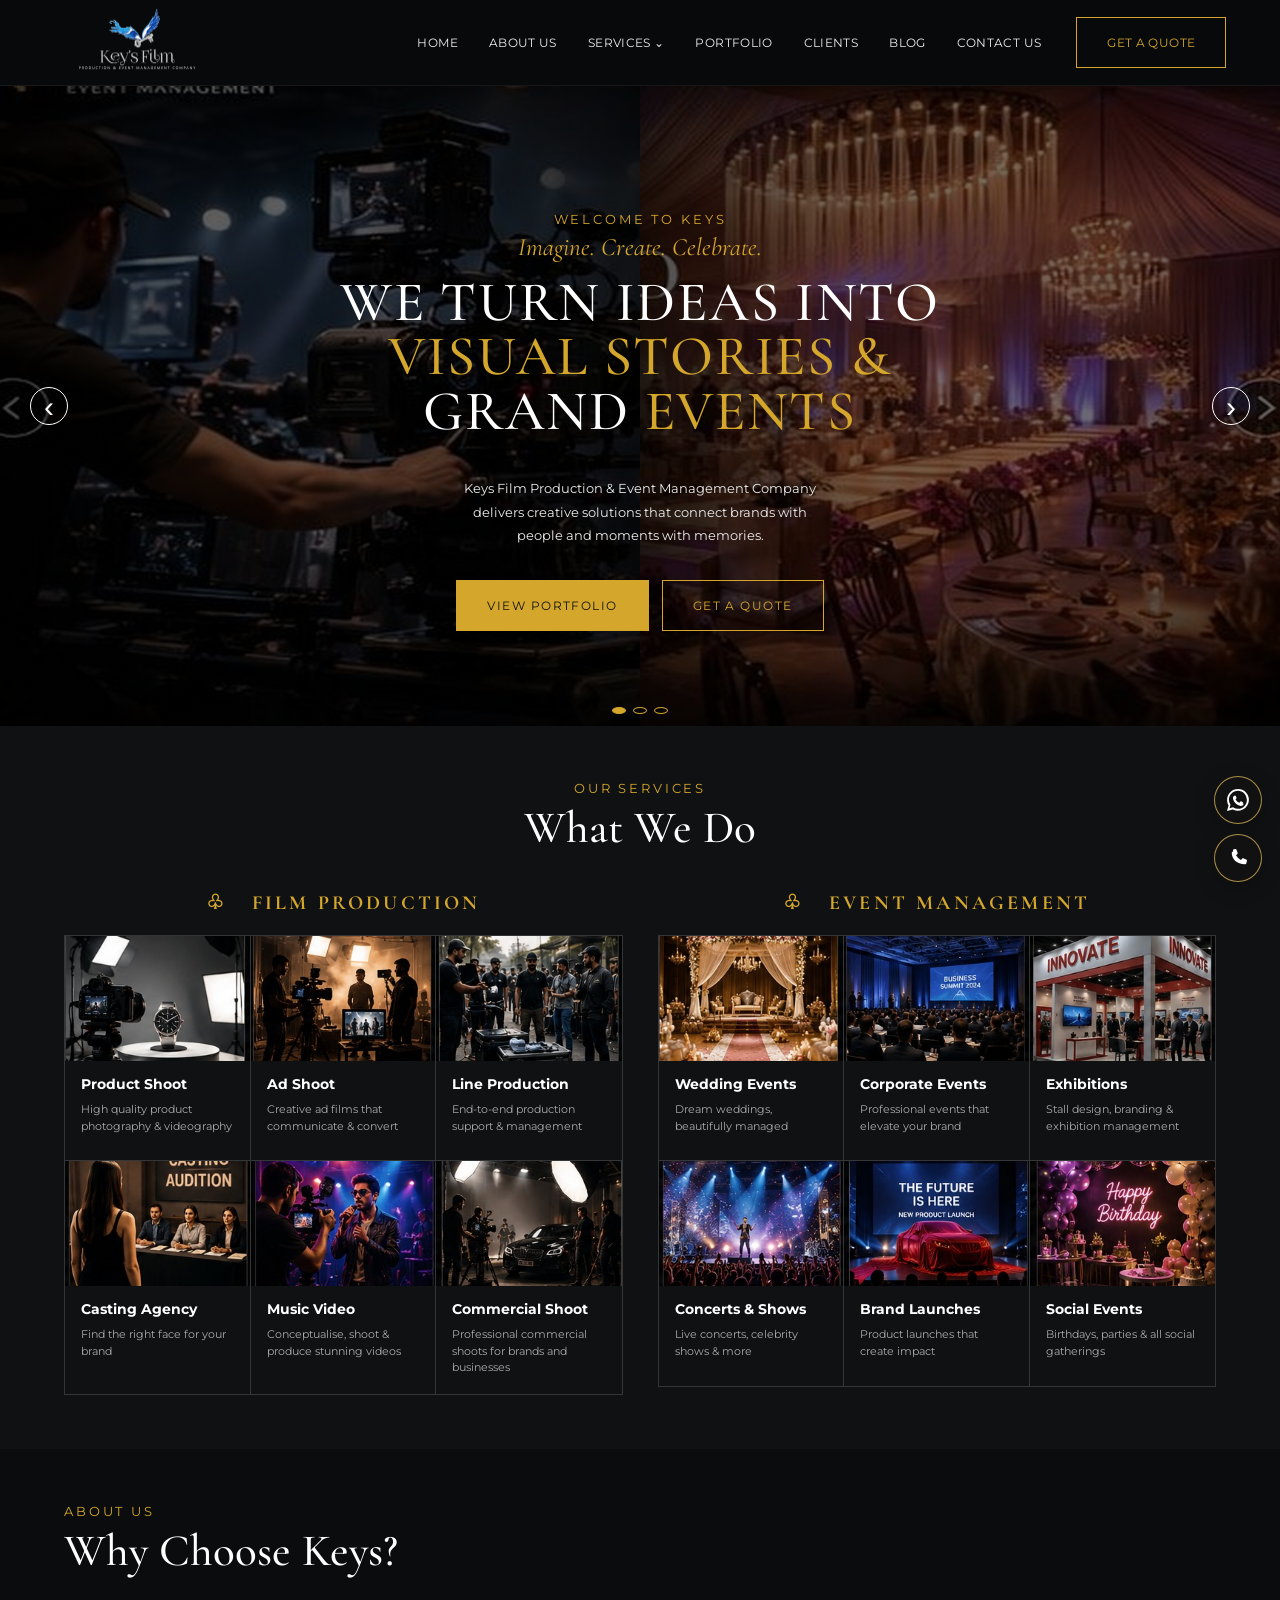
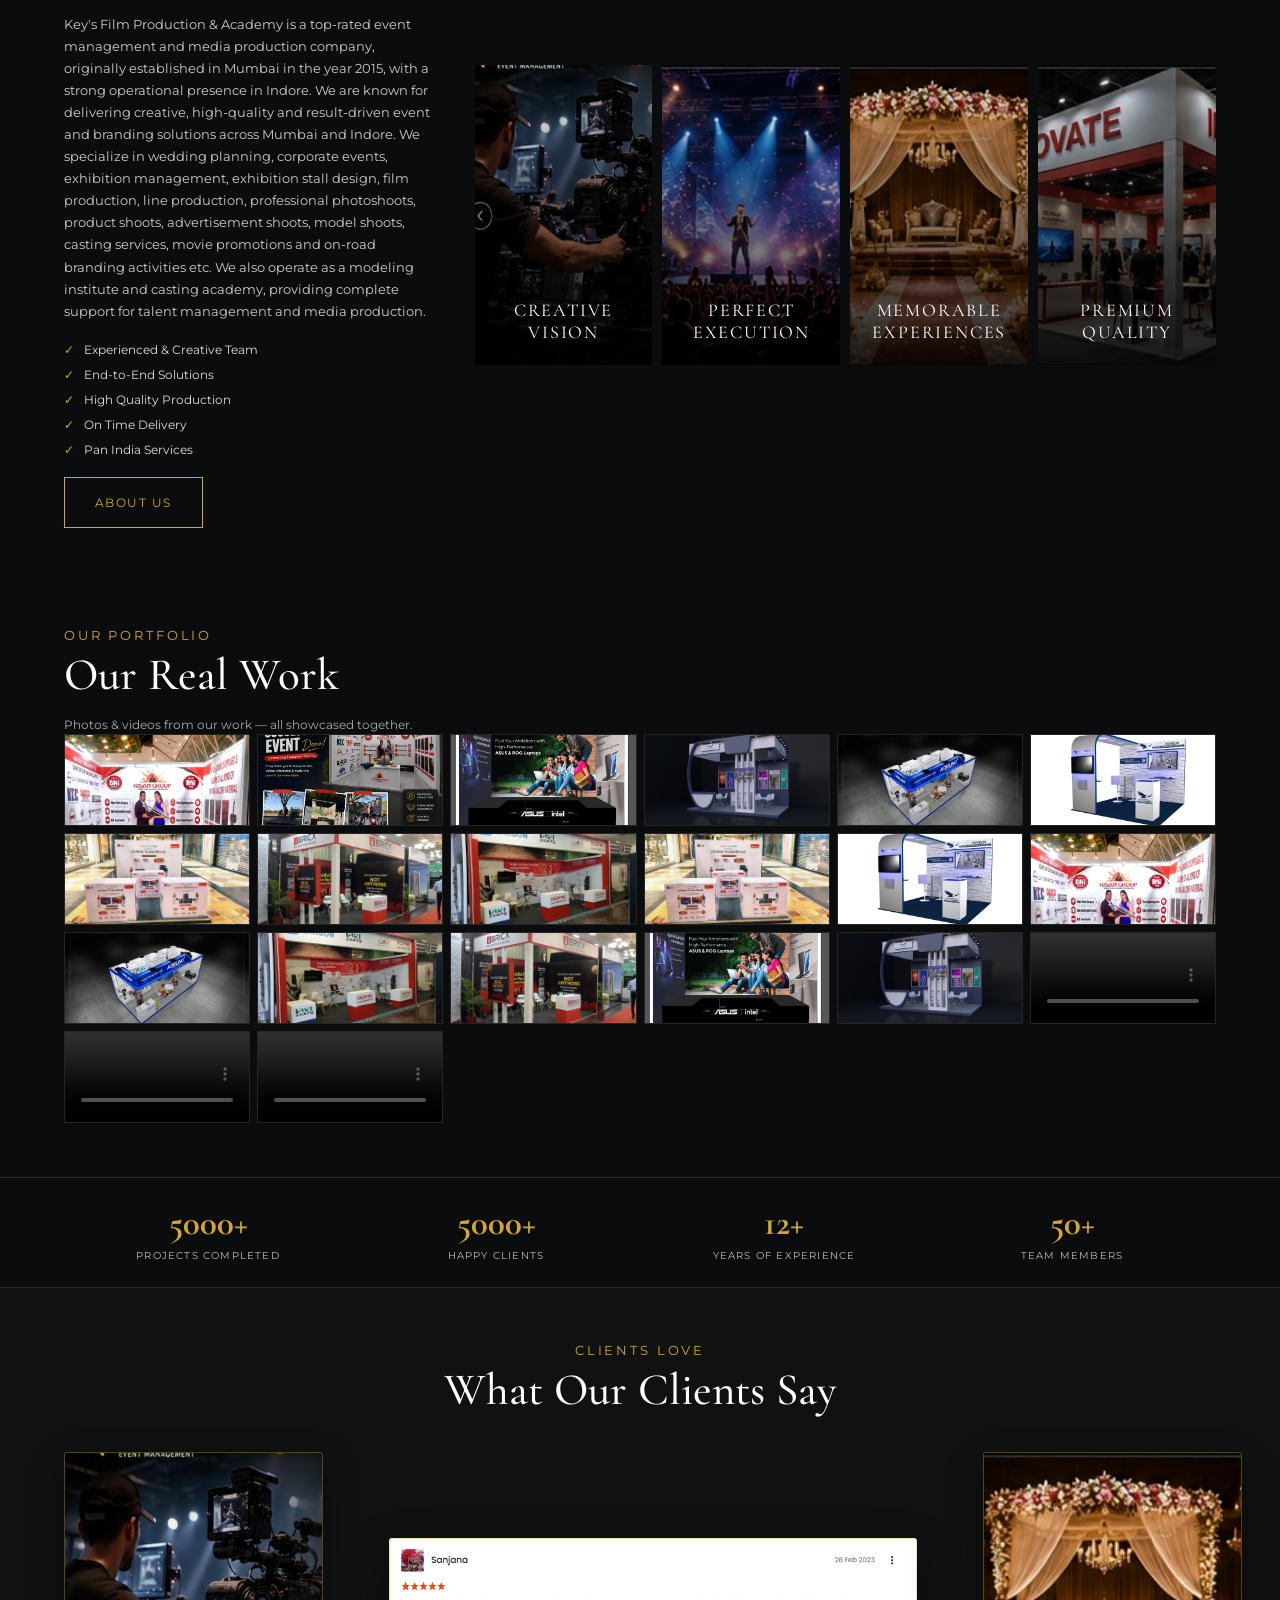
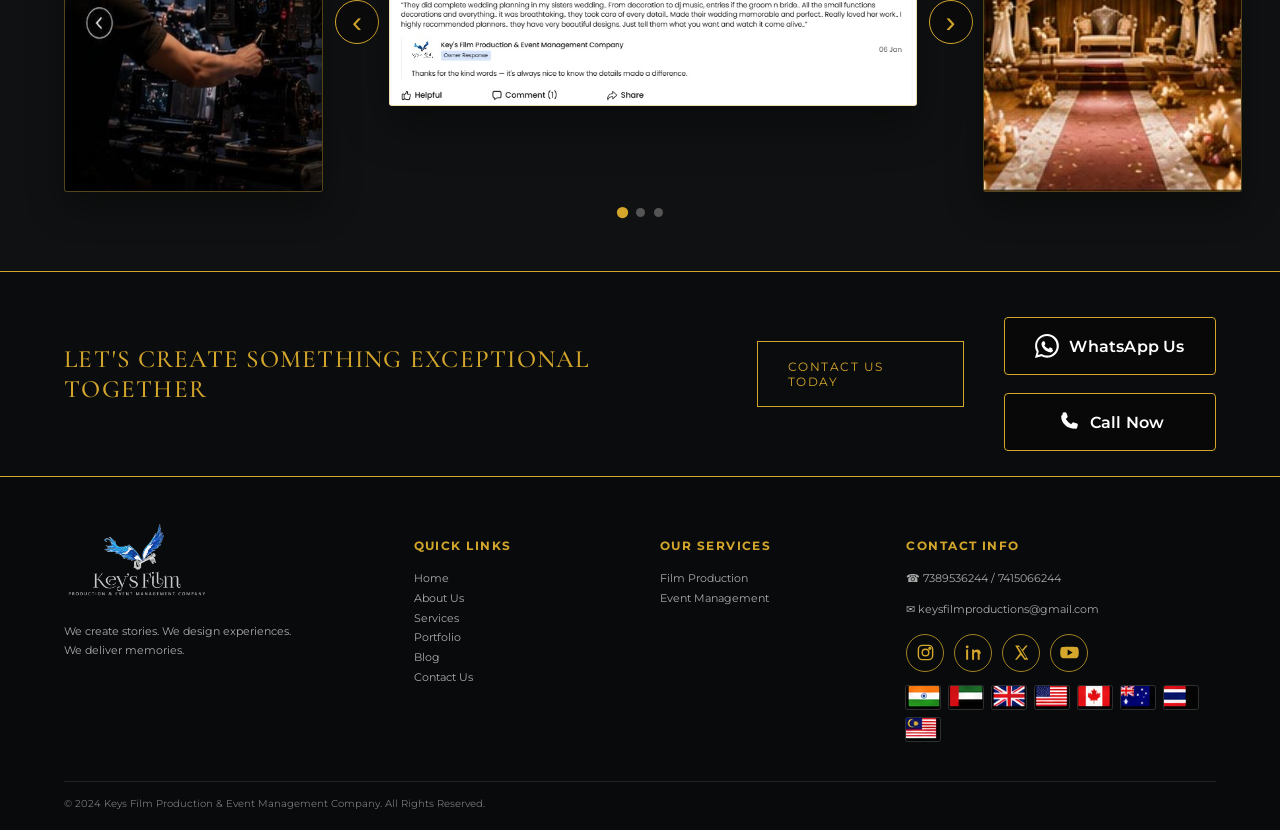
==== commit 42d021e8: "Add files via upload" ====
--- a/index.html
+++ b/index.html
@@ -105,7 +105,7 @@
  <div class="section-kicker">CLIENTS LOVE</div>
  <h2>What Our Clients Say</h2>
  <div class="reviews-slider template-review-layout" aria-label="Client reviews">
-   <div class="review-side review-side-left"><img src="assets/about-camera.jpg" alt="Keys Film Production work"></div>
+   <div class="review-side review-side-left"><img src="assets/about-camera.jpg" alt="Film production camera setup"></div>
    <button class="review-arrow review-prev" type="button" aria-label="Previous review">‹</button>
    <div class="reviews-viewport">
      <div class="reviews-track">
@@ -115,7 +115,7 @@
      </div>
    </div>
    <button class="review-arrow review-next" type="button" aria-label="Next review">›</button>
-   <div class="review-side review-side-right"><img src="assets/services-ai/wedding.jpg" alt="Wedding event by Keys Film"></div>
+   <div class="review-side review-side-right"><img src="assets/services-ai/wedding.jpg" alt="Wedding event production"></div>
  </div>
  <div class="review-dots"><button class="active" aria-label="Review 1"></button><button aria-label="Review 2"></button><button aria-label="Review 3"></button></div>
 </section>
@@ -123,13 +123,18 @@
 <section id="contact" class="cta"><h2>LET'S CREATE SOMETHING EXCEPTIONAL TOGETHER</h2>
 <a class="btn outline" href="tel:7389536244">CONTACT US TODAY</a>
 <div class="quick-contact">
-<a class="quick-contact-btn whatsapp" href="https://wa.me/917389536244?text=Hello%20Keys%20Film%20Production%20%26%20Event%20Management%20Company%2C%20I%20would%20like%20to%20know%20more%20about%20your%20services." target="_blank" rel="noopener" aria-label="WhatsApp" title="WhatsApp"><svg viewBox="0 0 24 24" aria-hidden="true"><path d="M20.5 3.5A11.9 11.9 0 0 0 12 0C5.4 0 .1 5.3.1 11.9c0 2.1.5 4.1 1.6 5.9L0 24l6.4-1.7a11.9 11.9 0 0 0 5.6 1.4h.1c6.5 0 11.8-5.3 11.8-11.9 0-3.2-1.2-6.1-3.4-8.3Zm-8.4 18.1h-.1a9.8 9.8 0 0 1-5-1.4l-.4-.2-3.8 1 1-3.7-.2-.4a9.8 9.8 0 0 1-1.5-5.1C2.1 6.4 6.5 2 12 2c2.6 0 5.1 1 6.9 2.9a9.8 9.8 0 0 1 2.8 7c0 5.4-4.3 9.7-9.6 9.7Zm5.3-7.3c-.3-.2-1.7-.8-2-.9-.3-.1-.5-.2-.7.2-.2.3-.7.9-.8 1.1-.2.2-.3.2-.6.1-1.6-.8-2.7-1.4-3.8-3.2-.3-.5.3-.5.8-1.6.1-.2 0-.4 0-.5l-.7-1.8c-.2-.5-.4-.4-.7-.4h-.6c-.2 0-.5.1-.8.4-.3.3-1 1-1 2.5s1 2.9 1.1 3.1c.1.2 2 3.1 4.9 4.3 1.8.8 2.5.9 3.4.8.5-.1 1.7-.7 1.9-1.3.2-.6.2-1.2.1-1.3-.2-.1-.4-.2-.7-.3Z"/></svg></a>
-<a class="quick-contact-btn call" href="tel:7389536244" aria-label="Call" title="Call"><svg viewBox="0 0 24 24" aria-hidden="true"><path d="M6.6 2.8 9 2.2c.6-.1 1.2.2 1.4.8l1.2 3.3c.2.5 0 .9-.3 1.2L9.8 8.9a15.7 15.7 0 0 0 5.3 5.3l1.4-1.5c.3-.3.8-.4 1.2-.3l3.3 1.2c.6.2.9.8.8 1.4l-.6 2.4c-.2.8-.9 1.4-1.7 1.4C10.9 18.8 5.2 13.1 5.2 6.5c0-.8.6-1.5 1.4-1.7Z"/></svg></a>
+<a class="quick-contact-btn whatsapp" href="https://wa.me/917389536244?text=Hello%20Keys%20Film%20Production%20%26%20Event%20Management%20Company%2C%20I%20would%20like%20to%20know%20more%20about%20your%20services." target="_blank" rel="noopener" aria-label="WhatsApp" title="WhatsApp"><svg viewBox="0 0 24 24" aria-hidden="true"><path d="M20.5 3.5A11.9 11.9 0 0 0 12 0C5.4 0 .1 5.3.1 11.9c0 2.1.5 4.1 1.6 5.9L0 24l6.4-1.7a11.9 11.9 0 0 0 5.6 1.4h.1c6.5 0 11.8-5.3 11.8-11.9 0-3.2-1.2-6.1-3.4-8.3Zm-8.4 18.1h-.1a9.8 9.8 0 0 1-5-1.4l-.4-.2-3.8 1 1-3.7-.2-.4a9.8 9.8 0 0 1-1.5-5.1C2.1 6.4 6.5 2 12 2c2.6 0 5.1 1 6.9 2.9a9.8 9.8 0 0 1 2.8 7c0 5.4-4.3 9.7-9.6 9.7Zm5.3-7.3c-.3-.2-1.7-.8-2-.9-.3-.1-.5-.2-.7.2-.2.3-.7.9-.8 1.1-.2.2-.3.2-.6.1-1.6-.8-2.7-1.4-3.8-3.2-.3-.5.3-.5.8-1.6.1-.2 0-.4 0-.5l-.7-1.8c-.2-.5-.4-.4-.7-.4h-.6c-.2 0-.5.1-.8.4-.3.3-1 1-1 2.5s1 2.9 1.1 3.1c.1.2 2 3.1 4.9 4.3 1.8.8 2.5.9 3.4.8.5-.1 1.7-.7 1.9-1.3.2-.6.2-1.2.1-1.3-.2-.1-.4-.2-.7-.3Z"/></svg><span>WhatsApp Us</span></a>
+<a class="quick-contact-btn call" href="tel:7389536244" aria-label="Call" title="Call"><svg viewBox="0 0 24 24" aria-hidden="true"><path d="M6.6 2.8 9 2.2c.6-.1 1.2.2 1.4.8l1.2 3.3c.2.5 0 .9-.3 1.2L9.8 8.9a15.7 15.7 0 0 0 5.3 5.3l1.4-1.5c.3-.3.8-.4 1.2-.3l3.3 1.2c.6.2.9.8.8 1.4l-.6 2.4c-.2.8-.9 1.4-1.7 1.4C10.9 18.8 5.2 13.1 5.2 6.5c0-.8.6-1.5 1.4-1.7Z"/></svg><span>Call Now</span></a>
 </div></section>
 </main>
 
 <footer id="blog"><div class="footer-brand"><img src="logo-white.png" alt="Keys Film"><p>We create stories. We design experiences.<br>We deliver memories.</p></div><div><h4>QUICK LINKS</h4><a href="#home">Home</a><a href="about.html">About Us</a><a href="#services">Services</a><a href="#portfolio">Portfolio</a><a href="#blog">Blog</a><a href="#contact">Contact Us</a></div><div><h4>OUR SERVICES</h4><a href="#services">Film Production</a><a href="#services">Event Management</a></div><div><h4>CONTACT INFO</h4><p>☎ 7389536244 / 7415066244</p><p>✉ keysfilmproductions@gmail.com</p><div class="social-icons" aria-label="Social media">
-<a href="https://www.instagram.com/keys_film_production_academy_/?igsh=NDFwb3N0OXNmMzc5" target="_blank" rel="noopener" aria-label="Instagram" title="Instagram"><svg viewBox="0 0 24 24" aria-hidden="true"><rect x="3" y="3" width="18" height="18" rx="5"/><circle cx="12" cy="12" r="4.2"/><circle cx="17.4" cy="6.7" r="1.1" class="fill"/></svg></a>
+<a href="https://www.instagram.com/keys_film_production_academy_/?igsh=NDFwb3N0OXNmMzc5" target="_blank" rel="noopener" aria-label="Instagram" title="Instagram">
+<svg viewBox="0 0 24 24" aria-hidden="true" class="instagram-icon">
+<rect x="3" y="3" width="18" height="18" rx="5" fill="none" stroke="currentColor" stroke-width="1.8"/>
+<circle cx="12" cy="12" r="4.2" fill="none" stroke="currentColor" stroke-width="1.8"/>
+<circle cx="17.4" cy="6.7" r="1.15" fill="currentColor"/>
+</svg></a>
 <a href="#" onclick="return false" aria-label="LinkedIn" title="LinkedIn link will be added"><svg viewBox="0 0 24 24" aria-hidden="true"><path d="M5.2 8.3H2.7V21h2.5V8.3ZM4 3A1.8 1.8 0 1 0 4 6.6 1.8 1.8 0 0 0 4 3ZM21.3 13.7c0-3.8-2-5.6-4.8-5.6-2.2 0-3.2 1.2-3.8 2v-1.8h-2.5V21h2.5v-6.3c0-1.7.3-3.4 2.5-3.4 2.1 0 2.1 2 2.1 3.5V21h2.5v-7.3Z"/></svg></a>
 <a href="#" onclick="return false" aria-label="X" title="X link will be added"><svg viewBox="0 0 24 24" aria-hidden="true"><path d="M4 3h4.7l4.1 5.5L17.5 3H20l-6 7.2L20.5 21h-4.7l-4.5-6-5.1 6H3.8l6.2-7.6L4 3Zm3.5 2 8.9 14h1.9L9.4 5H7.5Z"/></svg></a>
 <a href="#" onclick="return false" aria-label="YouTube" title="YouTube link will be added"><svg viewBox="0 0 24 24" aria-hidden="true"><path d="M23.2 7.2a3 3 0 0 0-2.1-2.1C19.2 4.6 12 4.6 12 4.6s-7.2 0-9.1.5A3 3 0 0 0 .8 7.2C.3 9.1.3 12 .3 12s0 2.9.5 4.8a3 3 0 0 0 2.1 2.1c1.9.5 9.1.5 9.1.5s7.2 0 9.1-.5a3 3 0 0 0 2.1-2.1c.5-1.9.5-4.8.5-4.8s0-2.9-.5-4.8ZM9.6 15.8V8.2l6.4 3.8-6.4 3.8Z"/></svg></a>
--- a/style.css
+++ b/style.css
@@ -224,3 +224,95 @@
  .template-review-layout .review-side{display:none!important}
  .template-review-layout .reviews-viewport{flex:1 1 auto!important}
 }
+
+/* Final CTA contact buttons: match approved reference */
+.cta .quick-contact{display:flex!important;flex-direction:column!important;gap:18px!important;align-items:stretch!important;justify-content:center!important;}
+.cta .quick-contact-btn{display:flex!important;align-items:center!important;justify-content:center!important;gap:10px!important;width:212px!important;height:58px!important;box-sizing:border-box!important;border:1px solid #d4a72c!important;border-radius:4px!important;background:#080808!important;color:#fff!important;text-decoration:none!important;font-family:inherit!important;font-size:16px!important;font-weight:600!important;letter-spacing:.2px!important;}
+.cta .quick-contact-btn svg{width:24px!important;height:24px!important;flex:0 0 24px!important;color:#fff!important;fill:currentColor!important;stroke:none!important;}
+.cta .quick-contact-btn:hover{background:#111!important;color:#fff!important;}
+
+/* FINAL POLISH: Client Love side images + professional social icons */
+.template-review-layout{
+  width:min(1320px,92vw)!important;
+  display:grid!important;
+  grid-template-columns:minmax(180px,22%) 42px minmax(0,56%) 42px minmax(180px,22%)!important;
+  align-items:center!important;
+  gap:12px!important;
+  margin:34px auto 0!important;
+  overflow:visible!important;
+}
+.template-review-layout .review-side{
+  width:100%!important;
+  height:340px!important;
+  border:1px solid rgba(212,167,44,.35)!important;
+  border-radius:3px!important;
+  overflow:hidden!important;
+  background:#111!important;
+  box-shadow:0 14px 35px rgba(0,0,0,.38)!important;
+}
+.template-review-layout .review-side img{
+  width:100%!important;
+  height:100%!important;
+  display:block!important;
+  object-fit:cover!important;
+}
+.template-review-layout .review-side-left img{object-position:center center!important}
+.template-review-layout .review-side-right img{object-position:center center!important}
+.template-review-layout .reviews-viewport{
+  width:100%!important;
+  min-width:0!important;
+  overflow:hidden!important;
+  border:1px solid rgba(212,167,44,.35)!important;
+  border-radius:3px!important;
+  background:#fff!important;
+  box-shadow:0 18px 45px rgba(0,0,0,.4)!important;
+}
+.template-review-layout .reviews-track img{
+  width:33.333333%!important;
+  flex:0 0 33.333333%!important;
+  max-height:420px!important;
+  object-fit:contain!important;
+  background:#fff!important;
+}
+.social-icons{
+  display:flex!important;
+  align-items:center!important;
+  gap:10px!important;
+  margin:14px 0!important;
+}
+.social-icons a{
+  width:38px!important;
+  height:38px!important;
+  border:1px solid rgba(212,167,44,.75)!important;
+  border-radius:50%!important;
+  display:inline-flex!important;
+  align-items:center!important;
+  justify-content:center!important;
+  color:#d4a72c!important;
+  background:transparent!important;
+  text-decoration:none!important;
+  transition:all .2s ease!important;
+}
+.social-icons a:hover{background:#d4a72c!important;color:#111!important;transform:translateY(-2px)}
+.social-icons a svg{width:19px!important;height:19px!important;display:block!important}
+.social-icons a .instagram-icon{fill:none!important;stroke:currentColor!important}
+@media(max-width:900px){
+  .template-review-layout{
+    width:96vw!important;
+    grid-template-columns:150px 34px minmax(0,1fr) 34px 150px!important;
+    gap:8px!important;
+  }
+  .template-review-layout .review-side{height:260px!important}
+}
+@media(max-width:650px){
+  .template-review-layout{
+    grid-template-columns:1fr!important;
+    width:94vw!important;
+  }
+  .template-review-layout .review-side{
+    display:none!important;
+  }
+  .template-review-layout .review-arrow{
+    display:none!important;
+  }
+}
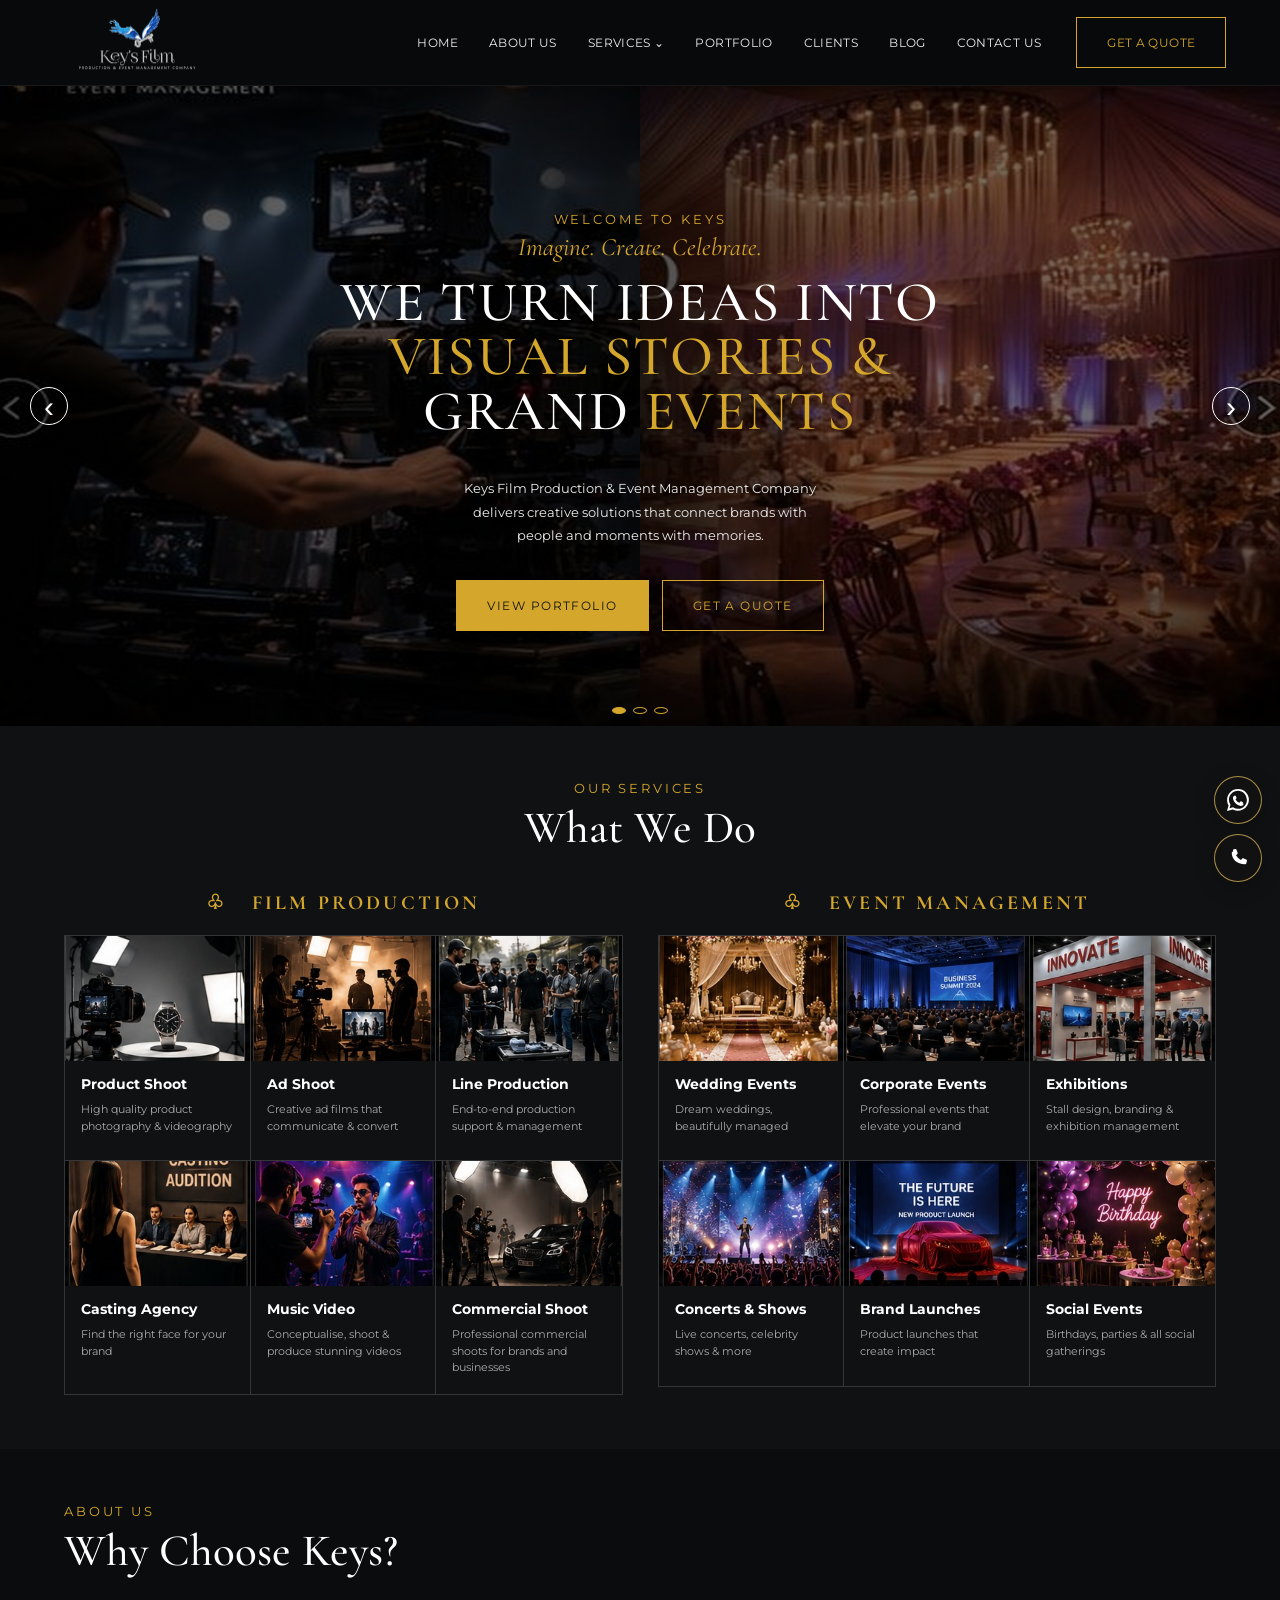
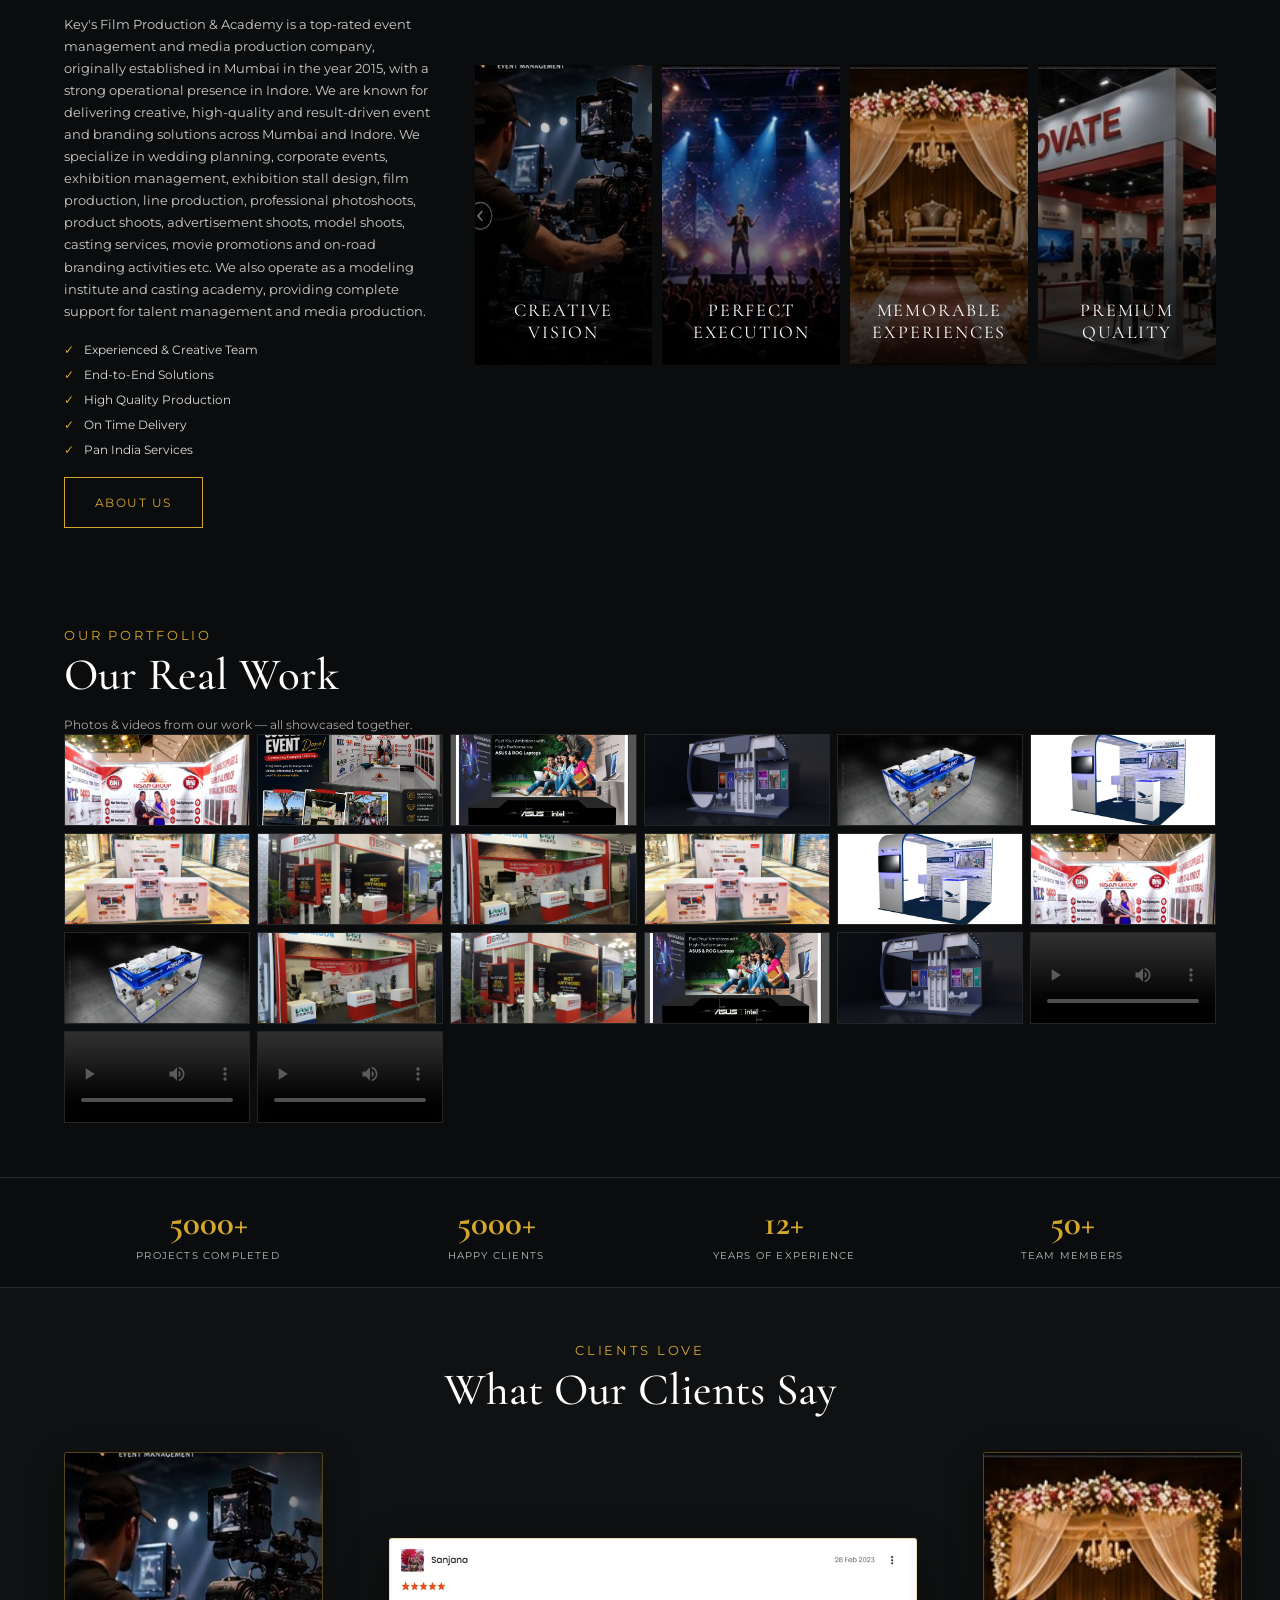
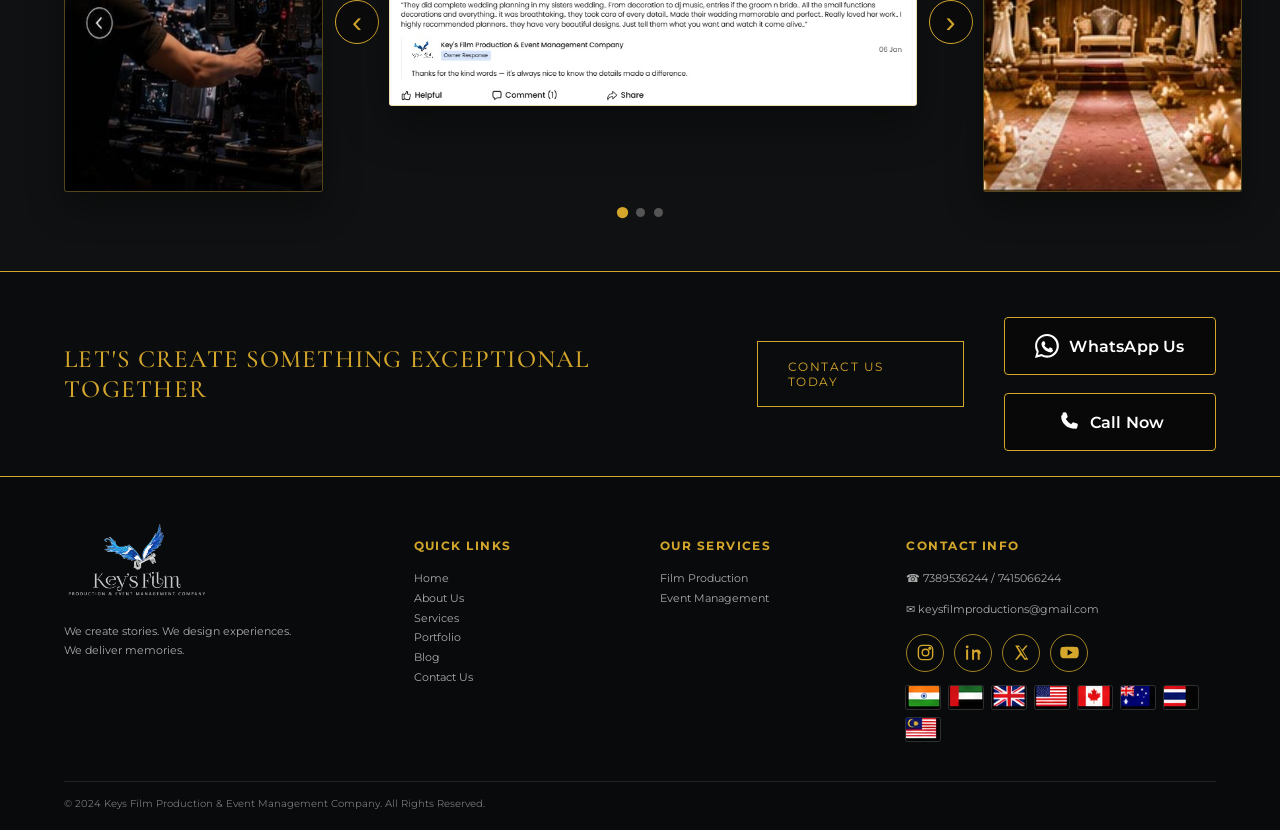
==== commit 6a9b73af: "Update index.html" ====
--- a/index.html
+++ b/index.html
@@ -2,6 +2,7 @@
 <html lang="en">
 <head>
 <meta charset="UTF-8">
+<meta name="google-site-verification" content="taFuFSauUx8xIFAd71M29rWBOMF1E5q74bKYJpeQb0w" />
 <meta name="viewport" content="width=device-width, initial-scale=1.0">
 <title>Keys Film Production & Event Management</title>
 <link rel="preconnect" href="https://fonts.googleapis.com">
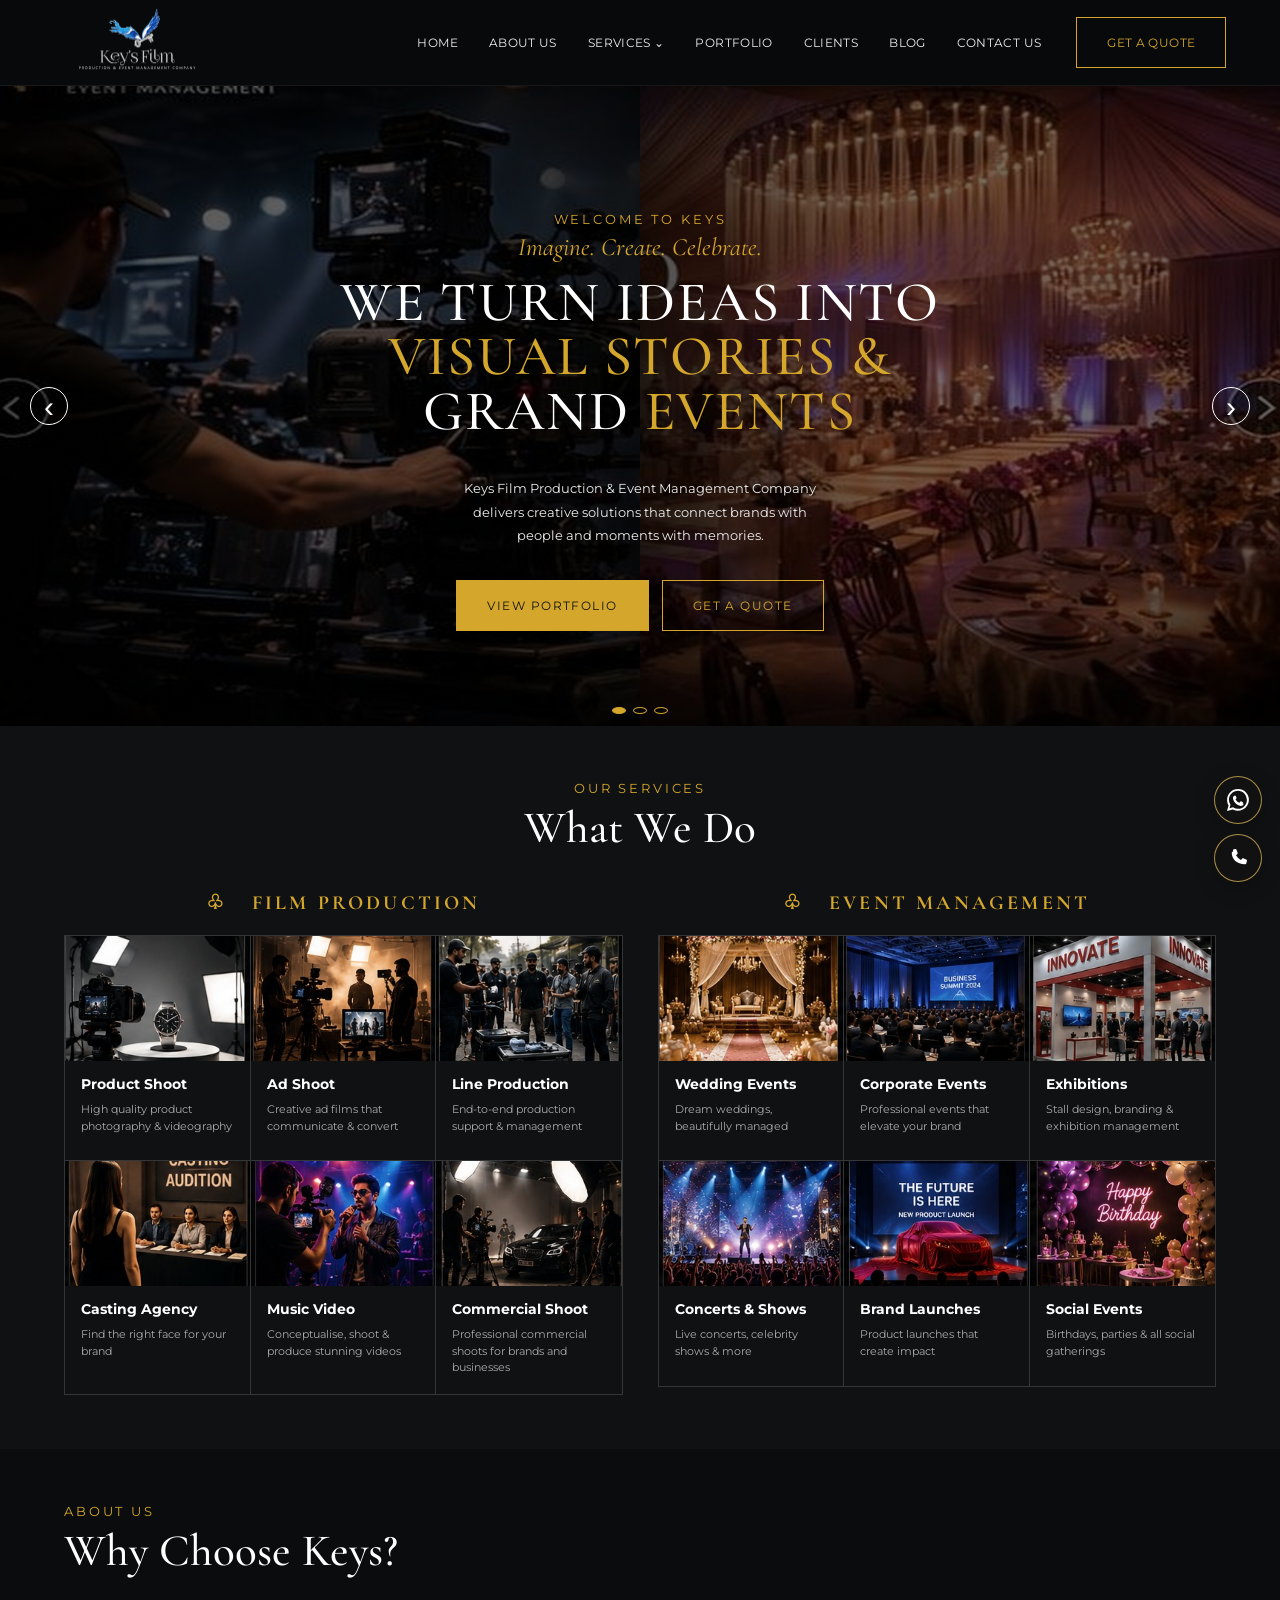
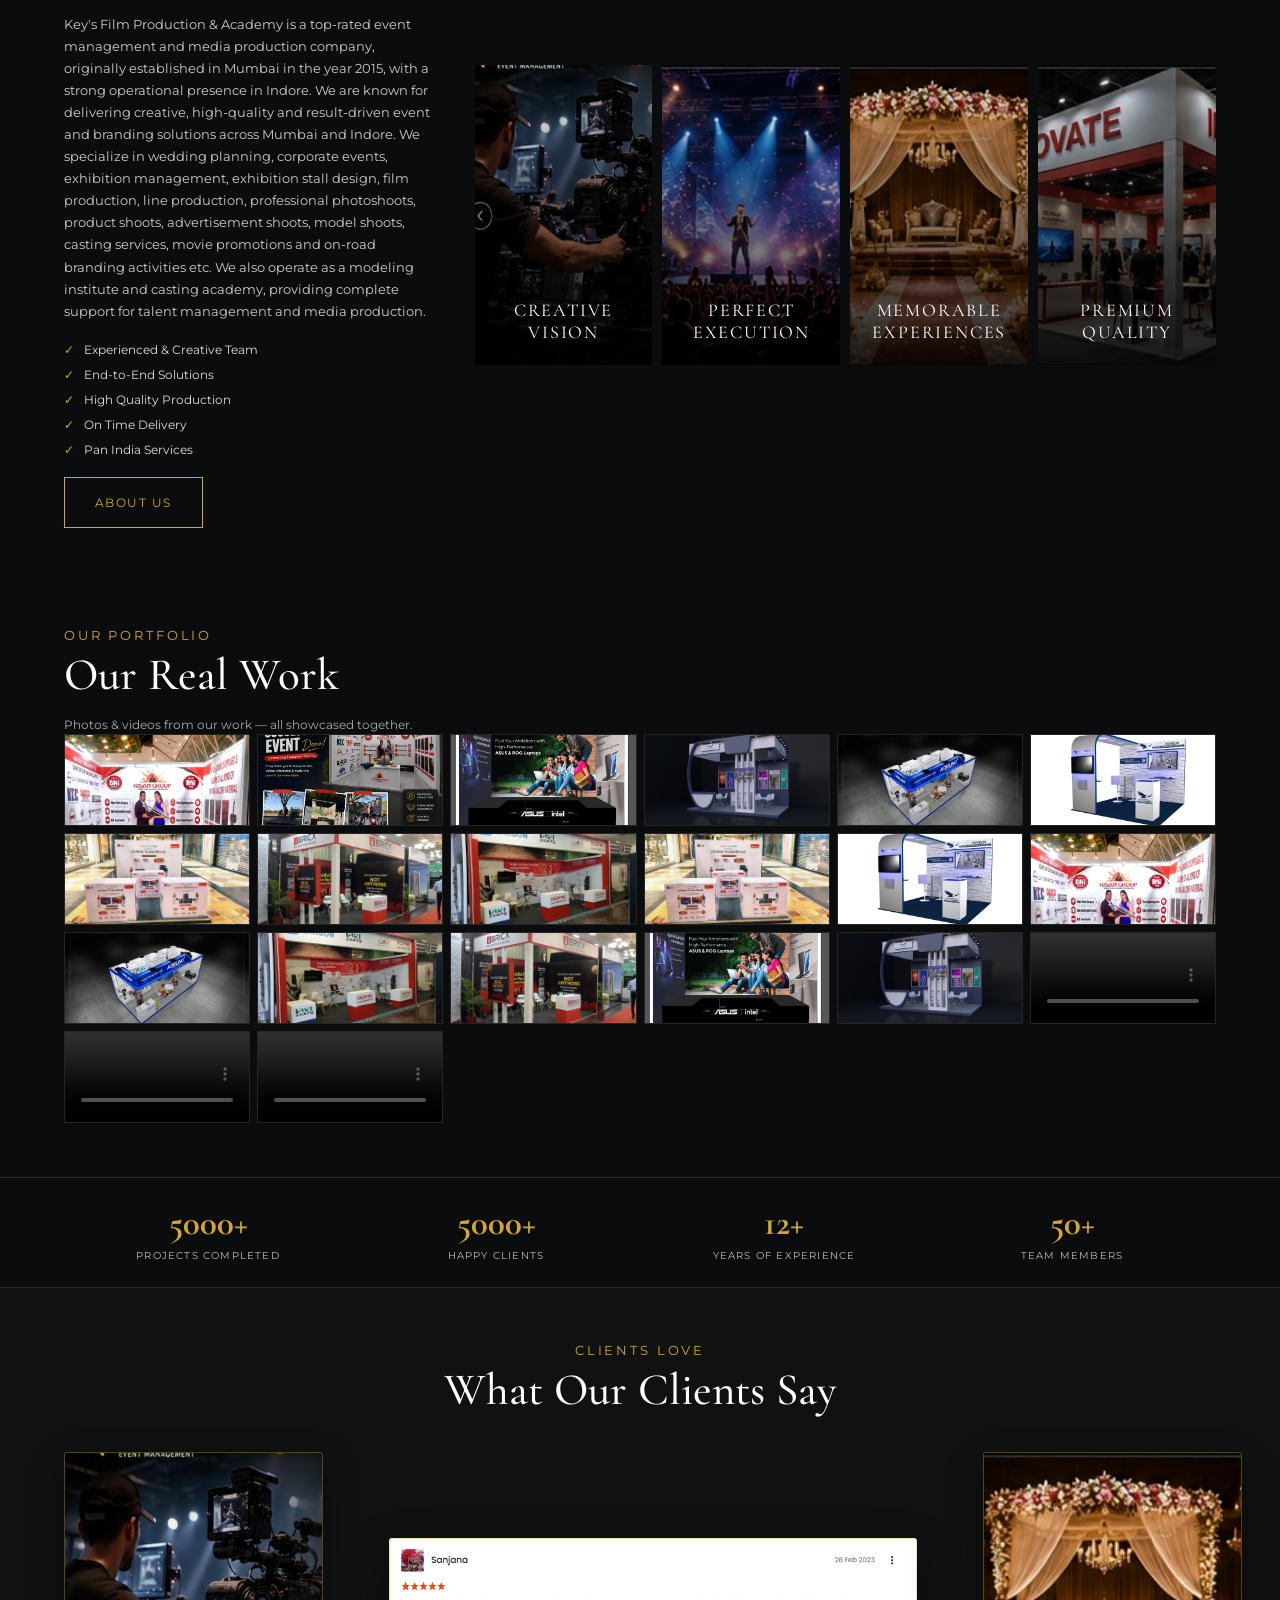
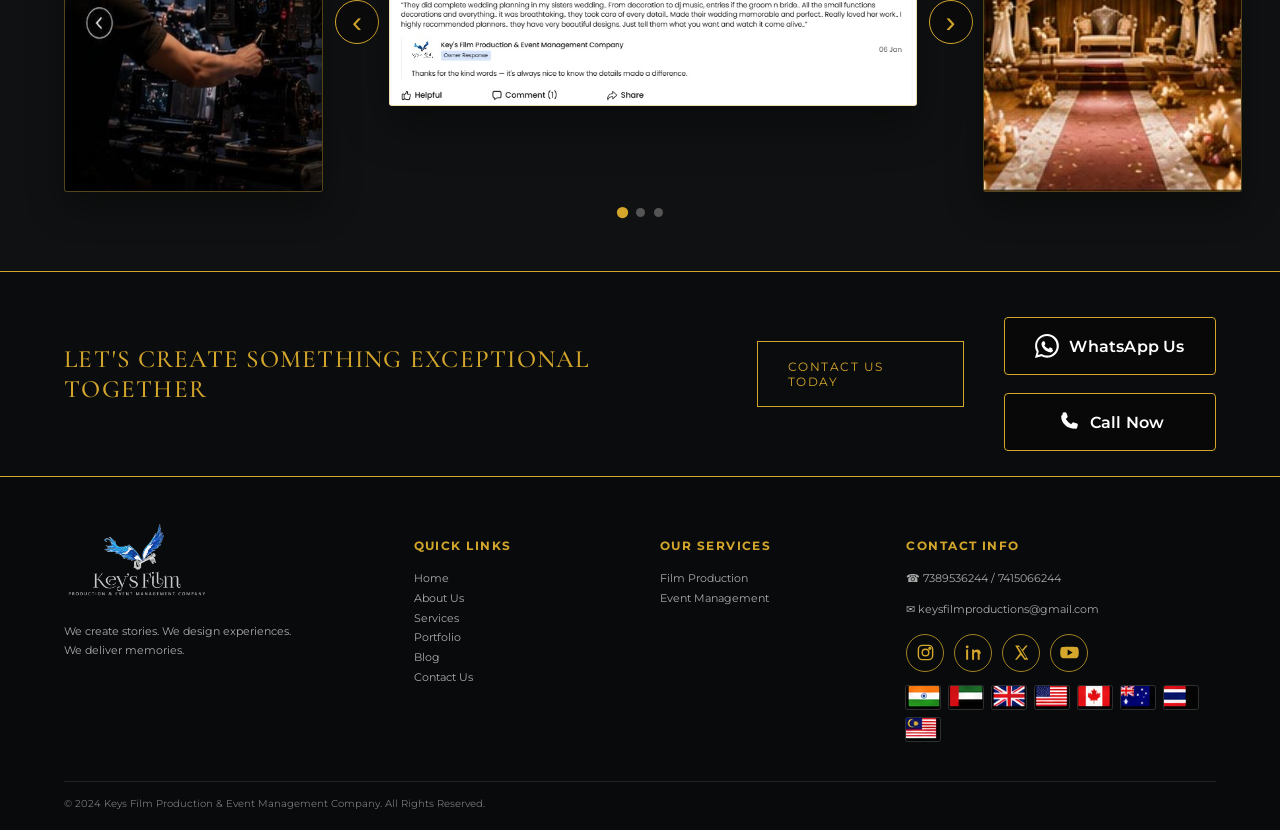
==== commit 25e268ee: "Update index.html" ====
--- a/index.html
+++ b/index.html
@@ -2,7 +2,7 @@
 <html lang="en">
 <head>
 <meta charset="UTF-8">
-<meta name="google-site-verification" content="taFuFSauUx8xIFAd71M29rWBOMF1E5q74bKYJpeQb0w" />
+<meta name="google-site-verification" content="zWlpnMLUiJH0pBSlshk8_FpYymlIro-YxXa4bxD3Zdc" />
 <meta name="viewport" content="width=device-width, initial-scale=1.0">
 <title>Keys Film Production & Event Management</title>
 <link rel="preconnect" href="https://fonts.googleapis.com">
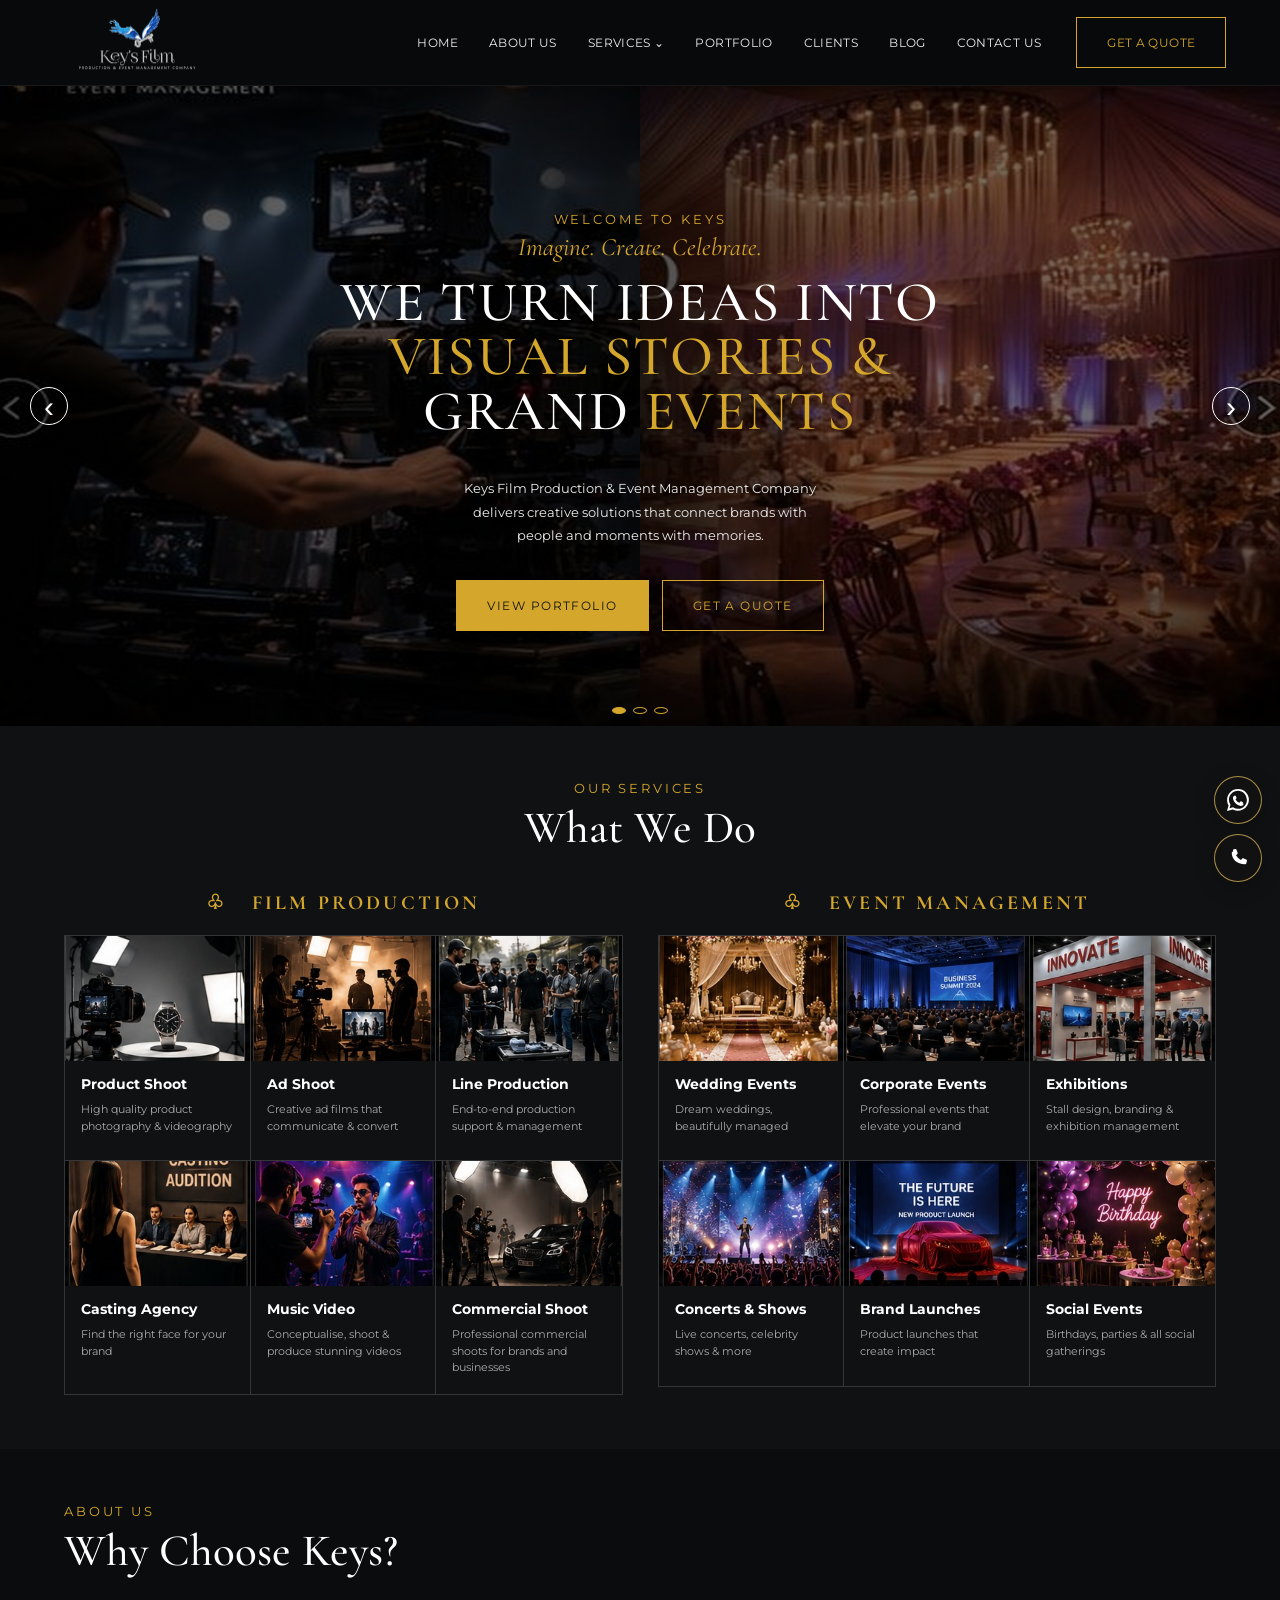
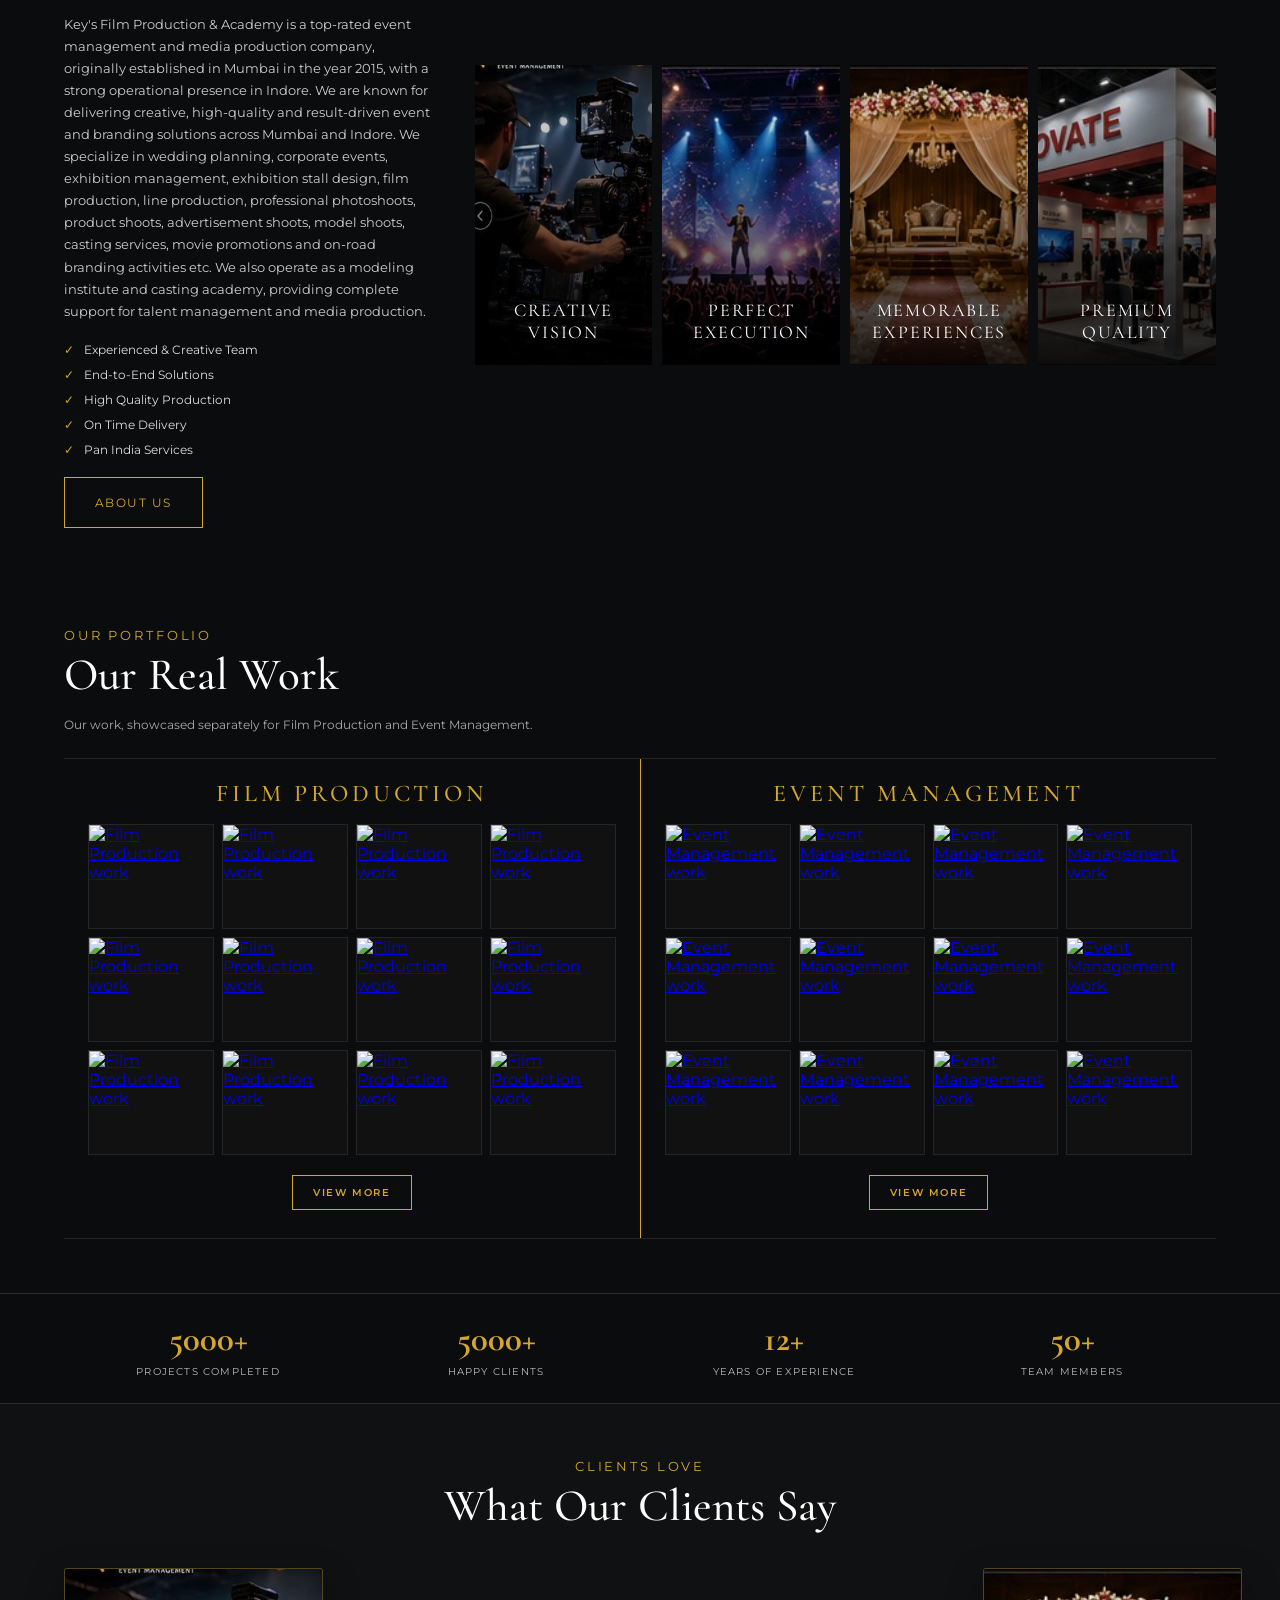
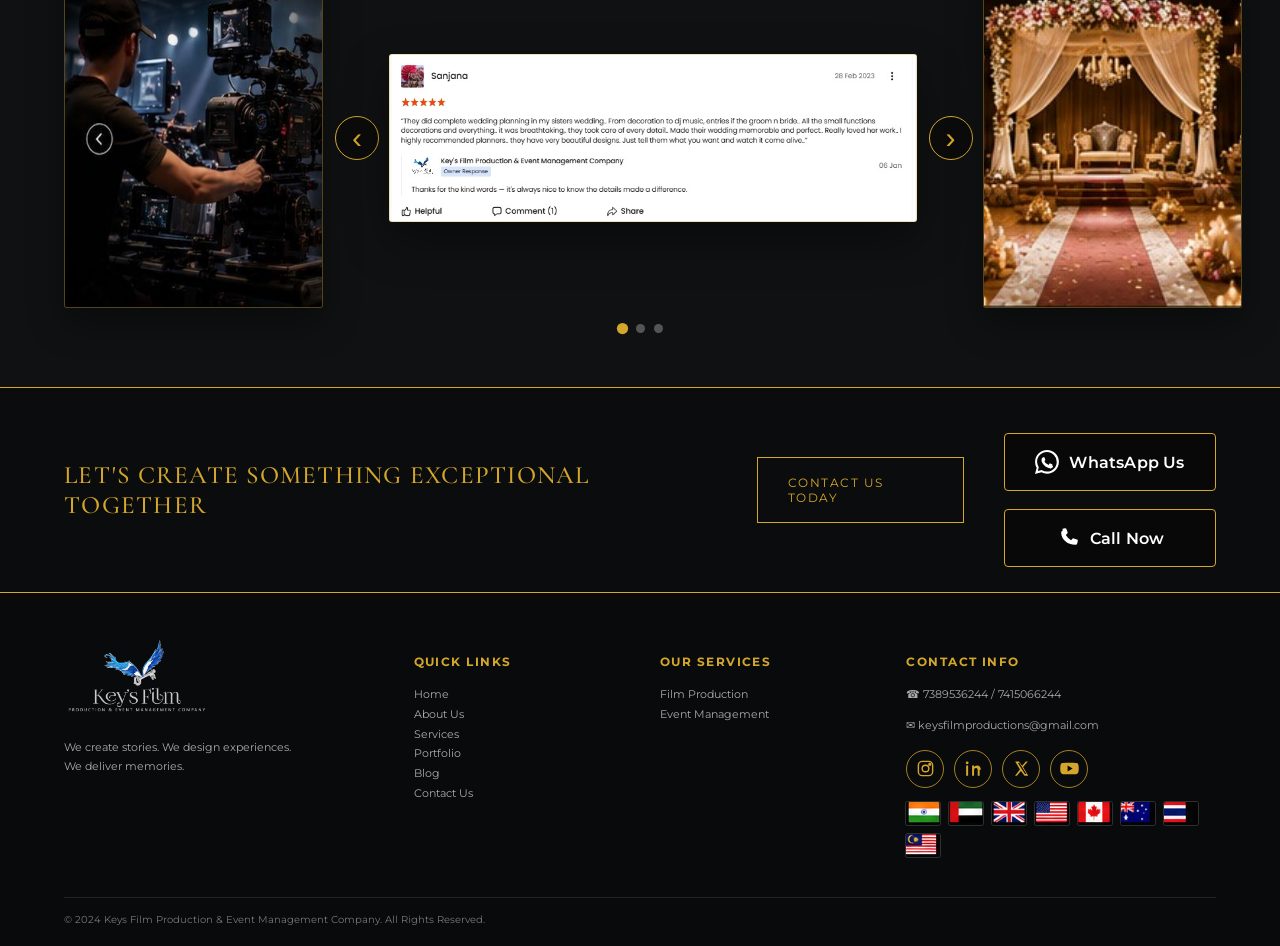
==== commit 93cec8ba: "Add files via upload" ====
--- a/index.html
+++ b/index.html
@@ -2,13 +2,12 @@
 <html lang="en">
 <head>
 <meta charset="UTF-8">
-<meta name="google-site-verification" content="zWlpnMLUiJH0pBSlshk8_FpYymlIro-YxXa4bxD3Zdc" />
 <meta name="viewport" content="width=device-width, initial-scale=1.0">
 <title>Keys Film Production & Event Management</title>
 <link rel="preconnect" href="https://fonts.googleapis.com">
 <link rel="preconnect" href="https://fonts.gstatic.com" crossorigin>
 <link href="https://fonts.googleapis.com/css2?family=Cormorant+Garamond:wght@500;600;700&family=Montserrat:wght@400;500;600;700&display=swap" rel="stylesheet">
-<link rel="stylesheet" href="style.css?v=20260802-final2">
+<link rel="stylesheet" href="style.css?v=20260808-portfolio1">
 </head>
 <body>
 <header class="nav">
@@ -75,28 +74,151 @@
 
 <section id="portfolio" class="portfolio section">
  <div class="section-kicker">OUR PORTFOLIO</div>
- <div class="title-row"><div><h2>Our Real Work</h2><p class="portfolio-intro">Photos &amp; videos from our work — all showcased together.</p></div></div>
- <div class="portfolio-all-grid">
-  <a class="portfolio-item" href="assets/exhibition/exhibition-1.jpeg" target="_blank"><img src="assets/exhibition/exhibition-1.jpeg" alt="Portfolio work"></a>
-  <a class="portfolio-item" href="assets/exhibition/exhibition-2.png" target="_blank"><img src="assets/exhibition/exhibition-2.png" alt="Portfolio work"></a>
-  <a class="portfolio-item" href="assets/exhibition/exhibition-3.jpeg" target="_blank"><img src="assets/exhibition/exhibition-3.jpeg" alt="Portfolio work"></a>
-  <a class="portfolio-item" href="assets/exhibition/exhibition-4.jpeg" target="_blank"><img src="assets/exhibition/exhibition-4.jpeg" alt="Portfolio work"></a>
-  <a class="portfolio-item" href="assets/exhibition/exhibition-5.jpeg" target="_blank"><img src="assets/exhibition/exhibition-5.jpeg" alt="Portfolio work"></a>
-  <a class="portfolio-item" href="assets/exhibition/exhibition-6.jpeg" target="_blank"><img src="assets/exhibition/exhibition-6.jpeg" alt="Portfolio work"></a>
-  <a class="portfolio-item" href="assets/exhibition/exhibition-7.jpeg" target="_blank"><img src="assets/exhibition/exhibition-7.jpeg" alt="Portfolio work"></a>
-  <a class="portfolio-item" href="assets/exhibition/exhibition-8.jpeg" target="_blank"><img src="assets/exhibition/exhibition-8.jpeg" alt="Portfolio work"></a>
-  <a class="portfolio-item" href="assets/exhibition/exhibition-9.jpeg" target="_blank"><img src="assets/exhibition/exhibition-9.jpeg" alt="Portfolio work"></a>
-  <a class="portfolio-item" href="assets/gallery/gallery-1.jpeg" target="_blank"><img src="assets/gallery/gallery-1.jpeg" alt="Portfolio work"></a>
-  <a class="portfolio-item" href="assets/gallery/gallery-2.jpeg" target="_blank"><img src="assets/gallery/gallery-2.jpeg" alt="Portfolio work"></a>
-  <a class="portfolio-item" href="assets/gallery/gallery-3.jpeg" target="_blank"><img src="assets/gallery/gallery-3.jpeg" alt="Portfolio work"></a>
-  <a class="portfolio-item" href="assets/gallery/gallery-4.jpeg" target="_blank"><img src="assets/gallery/gallery-4.jpeg" alt="Portfolio work"></a>
-  <a class="portfolio-item" href="assets/gallery/gallery-5.jpeg" target="_blank"><img src="assets/gallery/gallery-5.jpeg" alt="Portfolio work"></a>
-  <a class="portfolio-item" href="assets/gallery/gallery-6.jpeg" target="_blank"><img src="assets/gallery/gallery-6.jpeg" alt="Portfolio work"></a>
-  <a class="portfolio-item" href="assets/gallery/gallery-7.jpeg" target="_blank"><img src="assets/gallery/gallery-7.jpeg" alt="Portfolio work"></a>
-  <a class="portfolio-item" href="assets/gallery/gallery-8.jpeg" target="_blank"><img src="assets/gallery/gallery-8.jpeg" alt="Portfolio work"></a>
-  <div class="portfolio-video"><video controls preload="metadata" playsinline src="assets/wedding/wedding-1.mp4"></video></div>
-  <div class="portfolio-video"><video controls preload="metadata" playsinline src="assets/wedding/wedding-2.mp4"></video></div>
-  <div class="portfolio-video"><video controls preload="metadata" playsinline src="assets/wedding/wedding-3.mp4"></video></div>
+ <div class="title-row"><div><h2>Our Real Work</h2><p class="portfolio-intro">Our work, showcased separately for Film Production and Event Management.</p></div></div>
+ <div class="portfolio-split">
+  <div class="portfolio-category" data-category="film-production">
+   <div class="portfolio-category-title"><h3>FILM PRODUCTION</h3></div>
+   <div class="portfolio-work-grid">
+<a class="portfolio-work-item" href="assets/portfolio/film-production/profile_001.jpg" data-lightbox="film-production" aria-label="View film production work image"><img src="assets/portfolio/film-production/profile_001.jpg" alt="Film Production work" loading="lazy"></a>
+<a class="portfolio-work-item" href="assets/portfolio/film-production/profile_002.jpg" data-lightbox="film-production" aria-label="View film production work image"><img src="assets/portfolio/film-production/profile_002.jpg" alt="Film Production work" loading="lazy"></a>
+<a class="portfolio-work-item" href="assets/portfolio/film-production/profile_003.jpg" data-lightbox="film-production" aria-label="View film production work image"><img src="assets/portfolio/film-production/profile_003.jpg" alt="Film Production work" loading="lazy"></a>
+<a class="portfolio-work-item" href="assets/portfolio/film-production/profile_004.jpg" data-lightbox="film-production" aria-label="View film production work image"><img src="assets/portfolio/film-production/profile_004.jpg" alt="Film Production work" loading="lazy"></a>
+<a class="portfolio-work-item" href="assets/portfolio/film-production/profile_005.jpg" data-lightbox="film-production" aria-label="View film production work image"><img src="assets/portfolio/film-production/profile_005.jpg" alt="Film Production work" loading="lazy"></a>
+<a class="portfolio-work-item" href="assets/portfolio/film-production/profile_006.jpg" data-lightbox="film-production" aria-label="View film production work image"><img src="assets/portfolio/film-production/profile_006.jpg" alt="Film Production work" loading="lazy"></a>
+<a class="portfolio-work-item" href="assets/portfolio/film-production/profile_007.jpg" data-lightbox="film-production" aria-label="View film production work image"><img src="assets/portfolio/film-production/profile_007.jpg" alt="Film Production work" loading="lazy"></a>
+<a class="portfolio-work-item" href="assets/portfolio/film-production/profile_008.jpg" data-lightbox="film-production" aria-label="View film production work image"><img src="assets/portfolio/film-production/profile_008.jpg" alt="Film Production work" loading="lazy"></a>
+<a class="portfolio-work-item" href="assets/portfolio/film-production/profile_009.jpg" data-lightbox="film-production" aria-label="View film production work image"><img src="assets/portfolio/film-production/profile_009.jpg" alt="Film Production work" loading="lazy"></a>
+<a class="portfolio-work-item" href="assets/portfolio/film-production/profile_010.jpg" data-lightbox="film-production" aria-label="View film production work image"><img src="assets/portfolio/film-production/profile_010.jpg" alt="Film Production work" loading="lazy"></a>
+<a class="portfolio-work-item" href="assets/portfolio/film-production/profile_011.jpg" data-lightbox="film-production" aria-label="View film production work image"><img src="assets/portfolio/film-production/profile_011.jpg" alt="Film Production work" loading="lazy"></a>
+<a class="portfolio-work-item" href="assets/portfolio/film-production/profile_012.jpg" data-lightbox="film-production" aria-label="View film production work image"><img src="assets/portfolio/film-production/profile_012.jpg" alt="Film Production work" loading="lazy"></a>
+<a class="portfolio-work-item work-more-hidden" href="assets/portfolio/film-production/profile_013.jpg" data-lightbox="film-production" aria-label="View film production work image"><img src="assets/portfolio/film-production/profile_013.jpg" alt="Film Production work" loading="lazy"></a>
+<a class="portfolio-work-item work-more-hidden" href="assets/portfolio/film-production/profile_014.jpg" data-lightbox="film-production" aria-label="View film production work image"><img src="assets/portfolio/film-production/profile_014.jpg" alt="Film Production work" loading="lazy"></a>
+<a class="portfolio-work-item work-more-hidden" href="assets/portfolio/film-production/profile_015.jpg" data-lightbox="film-production" aria-label="View film production work image"><img src="assets/portfolio/film-production/profile_015.jpg" alt="Film Production work" loading="lazy"></a>
+   </div>
+   <button class="portfolio-view-more" type="button">VIEW MORE</button>
+  </div>
+  <div class="portfolio-category" data-category="event-management">
+   <div class="portfolio-category-title"><h3>EVENT MANAGEMENT</h3></div>
+   <div class="portfolio-work-grid">
+<a class="portfolio-work-item" href="assets/portfolio/event-management/corporate_001.jpg" data-lightbox="event-management" aria-label="View event management work image"><img src="assets/portfolio/event-management/corporate_001.jpg" alt="Event Management work" loading="lazy"></a>
+<a class="portfolio-work-item" href="assets/portfolio/event-management/corporate_002.jpg" data-lightbox="event-management" aria-label="View event management work image"><img src="assets/portfolio/event-management/corporate_002.jpg" alt="Event Management work" loading="lazy"></a>
+<a class="portfolio-work-item" href="assets/portfolio/event-management/corporate_003.jpg" data-lightbox="event-management" aria-label="View event management work image"><img src="assets/portfolio/event-management/corporate_003.jpg" alt="Event Management work" loading="lazy"></a>
+<a class="portfolio-work-item" href="assets/portfolio/event-management/corporate_004.jpg" data-lightbox="event-management" aria-label="View event management work image"><img src="assets/portfolio/event-management/corporate_004.jpg" alt="Event Management work" loading="lazy"></a>
+<a class="portfolio-work-item" href="assets/portfolio/event-management/corporate_005.jpg" data-lightbox="event-management" aria-label="View event management work image"><img src="assets/portfolio/event-management/corporate_005.jpg" alt="Event Management work" loading="lazy"></a>
+<a class="portfolio-work-item" href="assets/portfolio/event-management/corporate_006.jpg" data-lightbox="event-management" aria-label="View event management work image"><img src="assets/portfolio/event-management/corporate_006.jpg" alt="Event Management work" loading="lazy"></a>
+<a class="portfolio-work-item" href="assets/portfolio/event-management/corporate_007.jpg" data-lightbox="event-management" aria-label="View event management work image"><img src="assets/portfolio/event-management/corporate_007.jpg" alt="Event Management work" loading="lazy"></a>
+<a class="portfolio-work-item" href="assets/portfolio/event-management/corporate_008.jpg" data-lightbox="event-management" aria-label="View event management work image"><img src="assets/portfolio/event-management/corporate_008.jpg" alt="Event Management work" loading="lazy"></a>
+<a class="portfolio-work-item" href="assets/portfolio/event-management/corporate_009.jpg" data-lightbox="event-management" aria-label="View event management work image"><img src="assets/portfolio/event-management/corporate_009.jpg" alt="Event Management work" loading="lazy"></a>
+<a class="portfolio-work-item" href="assets/portfolio/event-management/corporate_010.jpg" data-lightbox="event-management" aria-label="View event management work image"><img src="assets/portfolio/event-management/corporate_010.jpg" alt="Event Management work" loading="lazy"></a>
+<a class="portfolio-work-item" href="assets/portfolio/event-management/corporate_011.jpg" data-lightbox="event-management" aria-label="View event management work image"><img src="assets/portfolio/event-management/corporate_011.jpg" alt="Event Management work" loading="lazy"></a>
+<a class="portfolio-work-item" href="assets/portfolio/event-management/corporate_012.jpg" data-lightbox="event-management" aria-label="View event management work image"><img src="assets/portfolio/event-management/corporate_012.jpg" alt="Event Management work" loading="lazy"></a>
+<a class="portfolio-work-item work-more-hidden" href="assets/portfolio/event-management/corporate_013.jpg" data-lightbox="event-management" aria-label="View event management work image"><img src="assets/portfolio/event-management/corporate_013.jpg" alt="Event Management work" loading="lazy"></a>
+<a class="portfolio-work-item work-more-hidden" href="assets/portfolio/event-management/corporate_014.jpg" data-lightbox="event-management" aria-label="View event management work image"><img src="assets/portfolio/event-management/corporate_014.jpg" alt="Event Management work" loading="lazy"></a>
+<a class="portfolio-work-item work-more-hidden" href="assets/portfolio/event-management/corporate_015.jpg" data-lightbox="event-management" aria-label="View event management work image"><img src="assets/portfolio/event-management/corporate_015.jpg" alt="Event Management work" loading="lazy"></a>
+<a class="portfolio-work-item work-more-hidden" href="assets/portfolio/event-management/corporate_016.jpg" data-lightbox="event-management" aria-label="View event management work image"><img src="assets/portfolio/event-management/corporate_016.jpg" alt="Event Management work" loading="lazy"></a>
+<a class="portfolio-work-item work-more-hidden" href="assets/portfolio/event-management/corporate_017.jpg" data-lightbox="event-management" aria-label="View event management work image"><img src="assets/portfolio/event-management/corporate_017.jpg" alt="Event Management work" loading="lazy"></a>
+<a class="portfolio-work-item work-more-hidden" href="assets/portfolio/event-management/corporate_018.jpg" data-lightbox="event-management" aria-label="View event management work image"><img src="assets/portfolio/event-management/corporate_018.jpg" alt="Event Management work" loading="lazy"></a>
+<a class="portfolio-work-item work-more-hidden" href="assets/portfolio/event-management/corporate_019.jpg" data-lightbox="event-management" aria-label="View event management work image"><img src="assets/portfolio/event-management/corporate_019.jpg" alt="Event Management work" loading="lazy"></a>
+<a class="portfolio-work-item work-more-hidden" href="assets/portfolio/event-management/corporate_020.jpg" data-lightbox="event-management" aria-label="View event management work image"><img src="assets/portfolio/event-management/corporate_020.jpg" alt="Event Management work" loading="lazy"></a>
+<a class="portfolio-work-item work-more-hidden" href="assets/portfolio/event-management/profile_001.jpg" data-lightbox="event-management" aria-label="View event management work image"><img src="assets/portfolio/event-management/profile_001.jpg" alt="Event Management work" loading="lazy"></a>
+<a class="portfolio-work-item work-more-hidden" href="assets/portfolio/event-management/profile_002.jpg" data-lightbox="event-management" aria-label="View event management work image"><img src="assets/portfolio/event-management/profile_002.jpg" alt="Event Management work" loading="lazy"></a>
+<a class="portfolio-work-item work-more-hidden" href="assets/portfolio/event-management/profile_003.jpg" data-lightbox="event-management" aria-label="View event management work image"><img src="assets/portfolio/event-management/profile_003.jpg" alt="Event Management work" loading="lazy"></a>
+<a class="portfolio-work-item work-more-hidden" href="assets/portfolio/event-management/profile_004.jpg" data-lightbox="event-management" aria-label="View event management work image"><img src="assets/portfolio/event-management/profile_004.jpg" alt="Event Management work" loading="lazy"></a>
+<a class="portfolio-work-item work-more-hidden" href="assets/portfolio/event-management/profile_005.jpg" data-lightbox="event-management" aria-label="View event management work image"><img src="assets/portfolio/event-management/profile_005.jpg" alt="Event Management work" loading="lazy"></a>
+<a class="portfolio-work-item work-more-hidden" href="assets/portfolio/event-management/profile_006.jpg" data-lightbox="event-management" aria-label="View event management work image"><img src="assets/portfolio/event-management/profile_006.jpg" alt="Event Management work" loading="lazy"></a>
+<a class="portfolio-work-item work-more-hidden" href="assets/portfolio/event-management/profile_007.jpg" data-lightbox="event-management" aria-label="View event management work image"><img src="assets/portfolio/event-management/profile_007.jpg" alt="Event Management work" loading="lazy"></a>
+<a class="portfolio-work-item work-more-hidden" href="assets/portfolio/event-management/profile_008.jpg" data-lightbox="event-management" aria-label="View event management work image"><img src="assets/portfolio/event-management/profile_008.jpg" alt="Event Management work" loading="lazy"></a>
+<a class="portfolio-work-item work-more-hidden" href="assets/portfolio/event-management/profile_009.jpg" data-lightbox="event-management" aria-label="View event management work image"><img src="assets/portfolio/event-management/profile_009.jpg" alt="Event Management work" loading="lazy"></a>
+<a class="portfolio-work-item work-more-hidden" href="assets/portfolio/event-management/profile_010.jpg" data-lightbox="event-management" aria-label="View event management work image"><img src="assets/portfolio/event-management/profile_010.jpg" alt="Event Management work" loading="lazy"></a>
+<a class="portfolio-work-item work-more-hidden" href="assets/portfolio/event-management/profile_011.jpg" data-lightbox="event-management" aria-label="View event management work image"><img src="assets/portfolio/event-management/profile_011.jpg" alt="Event Management work" loading="lazy"></a>
+<a class="portfolio-work-item work-more-hidden" href="assets/portfolio/event-management/profile_012.jpg" data-lightbox="event-management" aria-label="View event management work image"><img src="assets/portfolio/event-management/profile_012.jpg" alt="Event Management work" loading="lazy"></a>
+<a class="portfolio-work-item work-more-hidden" href="assets/portfolio/event-management/profile_013.jpg" data-lightbox="event-management" aria-label="View event management work image"><img src="assets/portfolio/event-management/profile_013.jpg" alt="Event Management work" loading="lazy"></a>
+<a class="portfolio-work-item work-more-hidden" href="assets/portfolio/event-management/profile_014.jpg" data-lightbox="event-management" aria-label="View event management work image"><img src="assets/portfolio/event-management/profile_014.jpg" alt="Event Management work" loading="lazy"></a>
+<a class="portfolio-work-item work-more-hidden" href="assets/portfolio/event-management/profile_015.jpg" data-lightbox="event-management" aria-label="View event management work image"><img src="assets/portfolio/event-management/profile_015.jpg" alt="Event Management work" loading="lazy"></a>
+<a class="portfolio-work-item work-more-hidden" href="assets/portfolio/event-management/profile_016.jpg" data-lightbox="event-management" aria-label="View event management work image"><img src="assets/portfolio/event-management/profile_016.jpg" alt="Event Management work" loading="lazy"></a>
+<a class="portfolio-work-item work-more-hidden" href="assets/portfolio/event-management/profile_017.jpg" data-lightbox="event-management" aria-label="View event management work image"><img src="assets/portfolio/event-management/profile_017.jpg" alt="Event Management work" loading="lazy"></a>
+<a class="portfolio-work-item work-more-hidden" href="assets/portfolio/event-management/profile_018.jpg" data-lightbox="event-management" aria-label="View event management work image"><img src="assets/portfolio/event-management/profile_018.jpg" alt="Event Management work" loading="lazy"></a>
+<a class="portfolio-work-item work-more-hidden" href="assets/portfolio/event-management/profile_019.jpg" data-lightbox="event-management" aria-label="View event management work image"><img src="assets/portfolio/event-management/profile_019.jpg" alt="Event Management work" loading="lazy"></a>
+<a class="portfolio-work-item work-more-hidden" href="assets/portfolio/event-management/profile_020.jpg" data-lightbox="event-management" aria-label="View event management work image"><img src="assets/portfolio/event-management/profile_020.jpg" alt="Event Management work" loading="lazy"></a>
+<a class="portfolio-work-item work-more-hidden" href="assets/portfolio/event-management/profile_021.jpg" data-lightbox="event-management" aria-label="View event management work image"><img src="assets/portfolio/event-management/profile_021.jpg" alt="Event Management work" loading="lazy"></a>
+<a class="portfolio-work-item work-more-hidden" href="assets/portfolio/event-management/profile_022.jpg" data-lightbox="event-management" aria-label="View event management work image"><img src="assets/portfolio/event-management/profile_022.jpg" alt="Event Management work" loading="lazy"></a>
+<a class="portfolio-work-item work-more-hidden" href="assets/portfolio/event-management/profile_023.jpg" data-lightbox="event-management" aria-label="View event management work image"><img src="assets/portfolio/event-management/profile_023.jpg" alt="Event Management work" loading="lazy"></a>
+<a class="portfolio-work-item work-more-hidden" href="assets/portfolio/event-management/profile_024.jpg" data-lightbox="event-management" aria-label="View event management work image"><img src="assets/portfolio/event-management/profile_024.jpg" alt="Event Management work" loading="lazy"></a>
+<a class="portfolio-work-item work-more-hidden" href="assets/portfolio/event-management/profile_025.jpg" data-lightbox="event-management" aria-label="View event management work image"><img src="assets/portfolio/event-management/profile_025.jpg" alt="Event Management work" loading="lazy"></a>
+<a class="portfolio-work-item work-more-hidden" href="assets/portfolio/event-management/profile_026.jpg" data-lightbox="event-management" aria-label="View event management work image"><img src="assets/portfolio/event-management/profile_026.jpg" alt="Event Management work" loading="lazy"></a>
+<a class="portfolio-work-item work-more-hidden" href="assets/portfolio/event-management/profile_027.jpg" data-lightbox="event-management" aria-label="View event management work image"><img src="assets/portfolio/event-management/profile_027.jpg" alt="Event Management work" loading="lazy"></a>
+<a class="portfolio-work-item work-more-hidden" href="assets/portfolio/event-management/profile_028.jpg" data-lightbox="event-management" aria-label="View event management work image"><img src="assets/portfolio/event-management/profile_028.jpg" alt="Event Management work" loading="lazy"></a>
+<a class="portfolio-work-item work-more-hidden" href="assets/portfolio/event-management/profile_029.jpg" data-lightbox="event-management" aria-label="View event management work image"><img src="assets/portfolio/event-management/profile_029.jpg" alt="Event Management work" loading="lazy"></a>
+<a class="portfolio-work-item work-more-hidden" href="assets/portfolio/event-management/profile_030.jpg" data-lightbox="event-management" aria-label="View event management work image"><img src="assets/portfolio/event-management/profile_030.jpg" alt="Event Management work" loading="lazy"></a>
+<a class="portfolio-work-item work-more-hidden" href="assets/portfolio/event-management/profile_031.jpg" data-lightbox="event-management" aria-label="View event management work image"><img src="assets/portfolio/event-management/profile_031.jpg" alt="Event Management work" loading="lazy"></a>
+<a class="portfolio-work-item work-more-hidden" href="assets/portfolio/event-management/profile_032.jpg" data-lightbox="event-management" aria-label="View event management work image"><img src="assets/portfolio/event-management/profile_032.jpg" alt="Event Management work" loading="lazy"></a>
+<a class="portfolio-work-item work-more-hidden" href="assets/portfolio/event-management/profile_033.jpg" data-lightbox="event-management" aria-label="View event management work image"><img src="assets/portfolio/event-management/profile_033.jpg" alt="Event Management work" loading="lazy"></a>
+<a class="portfolio-work-item work-more-hidden" href="assets/portfolio/event-management/profile_034.jpg" data-lightbox="event-management" aria-label="View event management work image"><img src="assets/portfolio/event-management/profile_034.jpg" alt="Event Management work" loading="lazy"></a>
+<a class="portfolio-work-item work-more-hidden" href="assets/portfolio/event-management/profile_035.jpg" data-lightbox="event-management" aria-label="View event management work image"><img src="assets/portfolio/event-management/profile_035.jpg" alt="Event Management work" loading="lazy"></a>
+<a class="portfolio-work-item work-more-hidden" href="assets/portfolio/event-management/profile_036.jpg" data-lightbox="event-management" aria-label="View event management work image"><img src="assets/portfolio/event-management/profile_036.jpg" alt="Event Management work" loading="lazy"></a>
+<a class="portfolio-work-item work-more-hidden" href="assets/portfolio/event-management/profile_037.jpg" data-lightbox="event-management" aria-label="View event management work image"><img src="assets/portfolio/event-management/profile_037.jpg" alt="Event Management work" loading="lazy"></a>
+<a class="portfolio-work-item work-more-hidden" href="assets/portfolio/event-management/profile_038.jpg" data-lightbox="event-management" aria-label="View event management work image"><img src="assets/portfolio/event-management/profile_038.jpg" alt="Event Management work" loading="lazy"></a>
+<a class="portfolio-work-item work-more-hidden" href="assets/portfolio/event-management/profile_039.jpg" data-lightbox="event-management" aria-label="View event management work image"><img src="assets/portfolio/event-management/profile_039.jpg" alt="Event Management work" loading="lazy"></a>
+<a class="portfolio-work-item work-more-hidden" href="assets/portfolio/event-management/profile_040.jpg" data-lightbox="event-management" aria-label="View event management work image"><img src="assets/portfolio/event-management/profile_040.jpg" alt="Event Management work" loading="lazy"></a>
+<a class="portfolio-work-item work-more-hidden" href="assets/portfolio/event-management/profile_041.jpg" data-lightbox="event-management" aria-label="View event management work image"><img src="assets/portfolio/event-management/profile_041.jpg" alt="Event Management work" loading="lazy"></a>
+<a class="portfolio-work-item work-more-hidden" href="assets/portfolio/event-management/profile_042.jpg" data-lightbox="event-management" aria-label="View event management work image"><img src="assets/portfolio/event-management/profile_042.jpg" alt="Event Management work" loading="lazy"></a>
+<a class="portfolio-work-item work-more-hidden" href="assets/portfolio/event-management/profile_043.jpg" data-lightbox="event-management" aria-label="View event management work image"><img src="assets/portfolio/event-management/profile_043.jpg" alt="Event Management work" loading="lazy"></a>
+<a class="portfolio-work-item work-more-hidden" href="assets/portfolio/event-management/profile_044.jpg" data-lightbox="event-management" aria-label="View event management work image"><img src="assets/portfolio/event-management/profile_044.jpg" alt="Event Management work" loading="lazy"></a>
+<a class="portfolio-work-item work-more-hidden" href="assets/portfolio/event-management/profile_045.jpg" data-lightbox="event-management" aria-label="View event management work image"><img src="assets/portfolio/event-management/profile_045.jpg" alt="Event Management work" loading="lazy"></a>
+<a class="portfolio-work-item work-more-hidden" href="assets/portfolio/event-management/profile_046.jpg" data-lightbox="event-management" aria-label="View event management work image"><img src="assets/portfolio/event-management/profile_046.jpg" alt="Event Management work" loading="lazy"></a>
+<a class="portfolio-work-item work-more-hidden" href="assets/portfolio/event-management/profile_047.jpg" data-lightbox="event-management" aria-label="View event management work image"><img src="assets/portfolio/event-management/profile_047.jpg" alt="Event Management work" loading="lazy"></a>
+<a class="portfolio-work-item work-more-hidden" href="assets/portfolio/event-management/profile_048.jpg" data-lightbox="event-management" aria-label="View event management work image"><img src="assets/portfolio/event-management/profile_048.jpg" alt="Event Management work" loading="lazy"></a>
+<a class="portfolio-work-item work-more-hidden" href="assets/portfolio/event-management/profile_049.jpg" data-lightbox="event-management" aria-label="View event management work image"><img src="assets/portfolio/event-management/profile_049.jpg" alt="Event Management work" loading="lazy"></a>
+<a class="portfolio-work-item work-more-hidden" href="assets/portfolio/event-management/profile_050.jpg" data-lightbox="event-management" aria-label="View event management work image"><img src="assets/portfolio/event-management/profile_050.jpg" alt="Event Management work" loading="lazy"></a>
+<a class="portfolio-work-item work-more-hidden" href="assets/portfolio/event-management/profile_051.jpg" data-lightbox="event-management" aria-label="View event management work image"><img src="assets/portfolio/event-management/profile_051.jpg" alt="Event Management work" loading="lazy"></a>
+<a class="portfolio-work-item work-more-hidden" href="assets/portfolio/event-management/profile_052.jpg" data-lightbox="event-management" aria-label="View event management work image"><img src="assets/portfolio/event-management/profile_052.jpg" alt="Event Management work" loading="lazy"></a>
+<a class="portfolio-work-item work-more-hidden" href="assets/portfolio/event-management/profile_053.jpg" data-lightbox="event-management" aria-label="View event management work image"><img src="assets/portfolio/event-management/profile_053.jpg" alt="Event Management work" loading="lazy"></a>
+<a class="portfolio-work-item work-more-hidden" href="assets/portfolio/event-management/profile_054.jpg" data-lightbox="event-management" aria-label="View event management work image"><img src="assets/portfolio/event-management/profile_054.jpg" alt="Event Management work" loading="lazy"></a>
+<a class="portfolio-work-item work-more-hidden" href="assets/portfolio/event-management/profile_055.jpg" data-lightbox="event-management" aria-label="View event management work image"><img src="assets/portfolio/event-management/profile_055.jpg" alt="Event Management work" loading="lazy"></a>
+<a class="portfolio-work-item work-more-hidden" href="assets/portfolio/event-management/profile_056.jpg" data-lightbox="event-management" aria-label="View event management work image"><img src="assets/portfolio/event-management/profile_056.jpg" alt="Event Management work" loading="lazy"></a>
+<a class="portfolio-work-item work-more-hidden" href="assets/portfolio/event-management/profile_057.jpg" data-lightbox="event-management" aria-label="View event management work image"><img src="assets/portfolio/event-management/profile_057.jpg" alt="Event Management work" loading="lazy"></a>
+<a class="portfolio-work-item work-more-hidden" href="assets/portfolio/event-management/profile_058.jpg" data-lightbox="event-management" aria-label="View event management work image"><img src="assets/portfolio/event-management/profile_058.jpg" alt="Event Management work" loading="lazy"></a>
+<a class="portfolio-work-item work-more-hidden" href="assets/portfolio/event-management/profile_059.jpg" data-lightbox="event-management" aria-label="View event management work image"><img src="assets/portfolio/event-management/profile_059.jpg" alt="Event Management work" loading="lazy"></a>
+<a class="portfolio-work-item work-more-hidden" href="assets/portfolio/event-management/profile_060.jpg" data-lightbox="event-management" aria-label="View event management work image"><img src="assets/portfolio/event-management/profile_060.jpg" alt="Event Management work" loading="lazy"></a>
+<a class="portfolio-work-item work-more-hidden" href="assets/portfolio/event-management/profile_061.jpg" data-lightbox="event-management" aria-label="View event management work image"><img src="assets/portfolio/event-management/profile_061.jpg" alt="Event Management work" loading="lazy"></a>
+<a class="portfolio-work-item work-more-hidden" href="assets/portfolio/event-management/profile_062.jpg" data-lightbox="event-management" aria-label="View event management work image"><img src="assets/portfolio/event-management/profile_062.jpg" alt="Event Management work" loading="lazy"></a>
+<a class="portfolio-work-item work-more-hidden" href="assets/portfolio/event-management/profile_063.jpg" data-lightbox="event-management" aria-label="View event management work image"><img src="assets/portfolio/event-management/profile_063.jpg" alt="Event Management work" loading="lazy"></a>
+<a class="portfolio-work-item work-more-hidden" href="assets/portfolio/event-management/profile_064.jpg" data-lightbox="event-management" aria-label="View event management work image"><img src="assets/portfolio/event-management/profile_064.jpg" alt="Event Management work" loading="lazy"></a>
+<a class="portfolio-work-item work-more-hidden" href="assets/portfolio/event-management/profile_065.jpg" data-lightbox="event-management" aria-label="View event management work image"><img src="assets/portfolio/event-management/profile_065.jpg" alt="Event Management work" loading="lazy"></a>
+<a class="portfolio-work-item work-more-hidden" href="assets/portfolio/event-management/profile_066.jpg" data-lightbox="event-management" aria-label="View event management work image"><img src="assets/portfolio/event-management/profile_066.jpg" alt="Event Management work" loading="lazy"></a>
+<a class="portfolio-work-item work-more-hidden" href="assets/portfolio/event-management/profile_067.jpg" data-lightbox="event-management" aria-label="View event management work image"><img src="assets/portfolio/event-management/profile_067.jpg" alt="Event Management work" loading="lazy"></a>
+<a class="portfolio-work-item work-more-hidden" href="assets/portfolio/event-management/profile_068.jpg" data-lightbox="event-management" aria-label="View event management work image"><img src="assets/portfolio/event-management/profile_068.jpg" alt="Event Management work" loading="lazy"></a>
+<a class="portfolio-work-item work-more-hidden" href="assets/portfolio/event-management/profile_069.jpg" data-lightbox="event-management" aria-label="View event management work image"><img src="assets/portfolio/event-management/profile_069.jpg" alt="Event Management work" loading="lazy"></a>
+<a class="portfolio-work-item work-more-hidden" href="assets/portfolio/event-management/profile_070.jpg" data-lightbox="event-management" aria-label="View event management work image"><img src="assets/portfolio/event-management/profile_070.jpg" alt="Event Management work" loading="lazy"></a>
+<a class="portfolio-work-item work-more-hidden" href="assets/portfolio/event-management/profile_071.jpg" data-lightbox="event-management" aria-label="View event management work image"><img src="assets/portfolio/event-management/profile_071.jpg" alt="Event Management work" loading="lazy"></a>
+<a class="portfolio-work-item work-more-hidden" href="assets/portfolio/event-management/profile_072.jpg" data-lightbox="event-management" aria-label="View event management work image"><img src="assets/portfolio/event-management/profile_072.jpg" alt="Event Management work" loading="lazy"></a>
+<a class="portfolio-work-item work-more-hidden" href="assets/portfolio/event-management/profile_073.jpg" data-lightbox="event-management" aria-label="View event management work image"><img src="assets/portfolio/event-management/profile_073.jpg" alt="Event Management work" loading="lazy"></a>
+<a class="portfolio-work-item work-more-hidden" href="assets/portfolio/event-management/profile_074.jpg" data-lightbox="event-management" aria-label="View event management work image"><img src="assets/portfolio/event-management/profile_074.jpg" alt="Event Management work" loading="lazy"></a>
+<a class="portfolio-work-item work-more-hidden" href="assets/portfolio/event-management/profile_075.jpg" data-lightbox="event-management" aria-label="View event management work image"><img src="assets/portfolio/event-management/profile_075.jpg" alt="Event Management work" loading="lazy"></a>
+<a class="portfolio-work-item work-more-hidden" href="assets/portfolio/event-management/profile_076.jpg" data-lightbox="event-management" aria-label="View event management work image"><img src="assets/portfolio/event-management/profile_076.jpg" alt="Event Management work" loading="lazy"></a>
+<a class="portfolio-work-item work-more-hidden" href="assets/portfolio/event-management/website_exhibition-1.jpg" data-lightbox="event-management" aria-label="View event management work image"><img src="assets/portfolio/event-management/website_exhibition-1.jpg" alt="Event Management work" loading="lazy"></a>
+<a class="portfolio-work-item work-more-hidden" href="assets/portfolio/event-management/website_exhibition-2.jpg" data-lightbox="event-management" aria-label="View event management work image"><img src="assets/portfolio/event-management/website_exhibition-2.jpg" alt="Event Management work" loading="lazy"></a>
+<a class="portfolio-work-item work-more-hidden" href="assets/portfolio/event-management/website_exhibition-3.jpg" data-lightbox="event-management" aria-label="View event management work image"><img src="assets/portfolio/event-management/website_exhibition-3.jpg" alt="Event Management work" loading="lazy"></a>
+<a class="portfolio-work-item work-more-hidden" href="assets/portfolio/event-management/website_exhibition-4.jpg" data-lightbox="event-management" aria-label="View event management work image"><img src="assets/portfolio/event-management/website_exhibition-4.jpg" alt="Event Management work" loading="lazy"></a>
+<a class="portfolio-work-item work-more-hidden" href="assets/portfolio/event-management/website_exhibition-5.jpg" data-lightbox="event-management" aria-label="View event management work image"><img src="assets/portfolio/event-management/website_exhibition-5.jpg" alt="Event Management work" loading="lazy"></a>
+<a class="portfolio-work-item work-more-hidden" href="assets/portfolio/event-management/website_exhibition-6.jpg" data-lightbox="event-management" aria-label="View event management work image"><img src="assets/portfolio/event-management/website_exhibition-6.jpg" alt="Event Management work" loading="lazy"></a>
+<a class="portfolio-work-item work-more-hidden" href="assets/portfolio/event-management/website_exhibition-7.jpg" data-lightbox="event-management" aria-label="View event management work image"><img src="assets/portfolio/event-management/website_exhibition-7.jpg" alt="Event Management work" loading="lazy"></a>
+<a class="portfolio-work-item work-more-hidden" href="assets/portfolio/event-management/website_exhibition-8.jpg" data-lightbox="event-management" aria-label="View event management work image"><img src="assets/portfolio/event-management/website_exhibition-8.jpg" alt="Event Management work" loading="lazy"></a>
+<a class="portfolio-work-item work-more-hidden" href="assets/portfolio/event-management/website_exhibition-9.jpg" data-lightbox="event-management" aria-label="View event management work image"><img src="assets/portfolio/event-management/website_exhibition-9.jpg" alt="Event Management work" loading="lazy"></a>
+<a class="portfolio-work-item work-more-hidden" href="assets/portfolio/event-management/website_gallery-1.jpg" data-lightbox="event-management" aria-label="View event management work image"><img src="assets/portfolio/event-management/website_gallery-1.jpg" alt="Event Management work" loading="lazy"></a>
+<a class="portfolio-work-item work-more-hidden" href="assets/portfolio/event-management/website_gallery-2.jpg" data-lightbox="event-management" aria-label="View event management work image"><img src="assets/portfolio/event-management/website_gallery-2.jpg" alt="Event Management work" loading="lazy"></a>
+<a class="portfolio-work-item work-more-hidden" href="assets/portfolio/event-management/website_gallery-3.jpg" data-lightbox="event-management" aria-label="View event management work image"><img src="assets/portfolio/event-management/website_gallery-3.jpg" alt="Event Management work" loading="lazy"></a>
+<a class="portfolio-work-item work-more-hidden" href="assets/portfolio/event-management/website_gallery-4.jpg" data-lightbox="event-management" aria-label="View event management work image"><img src="assets/portfolio/event-management/website_gallery-4.jpg" alt="Event Management work" loading="lazy"></a>
+<a class="portfolio-work-item work-more-hidden" href="assets/portfolio/event-management/website_gallery-5.jpg" data-lightbox="event-management" aria-label="View event management work image"><img src="assets/portfolio/event-management/website_gallery-5.jpg" alt="Event Management work" loading="lazy"></a>
+<a class="portfolio-work-item work-more-hidden" href="assets/portfolio/event-management/website_gallery-6.jpg" data-lightbox="event-management" aria-label="View event management work image"><img src="assets/portfolio/event-management/website_gallery-6.jpg" alt="Event Management work" loading="lazy"></a>
+<a class="portfolio-work-item work-more-hidden" href="assets/portfolio/event-management/website_gallery-7.jpg" data-lightbox="event-management" aria-label="View event management work image"><img src="assets/portfolio/event-management/website_gallery-7.jpg" alt="Event Management work" loading="lazy"></a>
+<a class="portfolio-work-item work-more-hidden" href="assets/portfolio/event-management/website_gallery-8.jpg" data-lightbox="event-management" aria-label="View event management work image"><img src="assets/portfolio/event-management/website_gallery-8.jpg" alt="Event Management work" loading="lazy"></a>
+    <div class="portfolio-video work-more-hidden"><video controls preload="metadata" playsinline src="assets/wedding/wedding-1.mp4"></video></div>
+    <div class="portfolio-video work-more-hidden"><video controls preload="metadata" playsinline src="assets/wedding/wedding-2.mp4"></video></div>
+    <div class="portfolio-video work-more-hidden"><video controls preload="metadata" playsinline src="assets/wedding/wedding-3.mp4"></video></div>
+   </div>
+   <button class="portfolio-view-more" type="button">VIEW MORE</button>
+  </div>
  </div>
 </section>
 
@@ -141,10 +263,17 @@
 <a href="#" onclick="return false" aria-label="YouTube" title="YouTube link will be added"><svg viewBox="0 0 24 24" aria-hidden="true"><path d="M23.2 7.2a3 3 0 0 0-2.1-2.1C19.2 4.6 12 4.6 12 4.6s-7.2 0-9.1.5A3 3 0 0 0 .8 7.2C.3 9.1.3 12 .3 12s0 2.9.5 4.8a3 3 0 0 0 2.1 2.1c1.9.5 9.1.5 9.1.5s7.2 0 9.1-.5a3 3 0 0 0 2.1-2.1c.5-1.9.5-4.8.5-4.8s0-2.9-.5-4.8ZM9.6 15.8V8.2l6.4 3.8-6.4 3.8Z"/></svg></a>
 </div>
 <div class="country-flags" aria-label="International locations"><img src="assets/flags/india.png" alt="" aria-hidden="true"><img src="assets/flags/uae.png" alt="" aria-hidden="true"><img src="assets/flags/uk.png" alt="" aria-hidden="true"><img src="assets/flags/usa.png" alt="" aria-hidden="true"><img src="assets/flags/canada.png" alt="" aria-hidden="true"><img src="assets/flags/australia.png" alt="" aria-hidden="true"><img src="assets/flags/thailand.png" alt="" aria-hidden="true"><img src="assets/flags/malaysia.png" alt="" aria-hidden="true"></div></div><div class="copyright">© 2024 Keys Film Production & Event Management Company. All Rights Reserved.</div></footer>
-<script src="script.js?v=20260802-final2"></script>
+<script src="script.js?v=20260808-portfolio1"></script>
 <div class="floating-contact" aria-label="Quick contact">
 <a href="https://wa.me/917389536244?text=Hello%20Keys%20Film%20Production%20%26%20Event%20Management%20Company%2C%20I%20would%20like%20to%20know%20more%20about%20your%20services." target="_blank" rel="noopener" aria-label="WhatsApp"><svg viewBox="0 0 24 24" aria-hidden="true"><path d="M20.5 3.5A11.9 11.9 0 0 0 12 0C5.4 0 .1 5.3.1 11.9c0 2.1.5 4.1 1.6 5.9L0 24l6.4-1.7a11.9 11.9 0 0 0 5.6 1.4h.1c6.5 0 11.8-5.3 11.8-11.9 0-3.2-1.2-6.1-3.4-8.3Zm-8.4 18.1h-.1a9.8 9.8 0 0 1-5-1.4l-.4-.2-3.8 1 1-3.7-.2-.4a9.8 9.8 0 0 1-1.5-5.1C2.1 6.4 6.5 2 12 2c2.6 0 5.1 1 6.9 2.9a9.8 9.8 0 0 1 2.8 7c0 5.4-4.3 9.7-9.6 9.7Zm5.3-7.3c-.3-.2-1.7-.8-2-.9-.3-.1-.5-.2-.7.2-.2.3-.7.9-.8 1.1-.2.2-.3.2-.6.1-1.6-.8-2.7-1.4-3.8-3.2-.3-.5.3-.5.8-1.6.1-.2 0-.4 0-.5l-.7-1.8c-.2-.5-.4-.4-.7-.4h-.6c-.2 0-.5.1-.8.4-.3.3-1 1-1 2.5s1 2.9 1.1 3.1c.1.2 2 3.1 4.9 4.3 1.8.8 2.5.9 3.4.8.5-.1 1.7-.7 1.9-1.3.2-.6.2-1.2.1-1.3-.2-.1-.4-.2-.7-.3Z"/></svg></a>
 <a href="tel:7389536244" aria-label="Call"><svg viewBox="0 0 24 24" aria-hidden="true"><path d="M6.6 2.8 9 2.2c.6-.1 1.2.2 1.4.8l1.2 3.3c.2.5 0 .9-.3 1.2L9.8 8.9a15.7 15.7 0 0 0 5.3 5.3l1.4-1.5c.3-.3.8-.4 1.2-.3l3.3 1.2c.6.2.9.8.8 1.4l-.6 2.4c-.2.8-.9 1.4-1.7 1.4C10.9 18.8 5.2 13.1 5.2 6.5c0-.8.6-1.5 1.4-1.7Z"/></svg></a>
 </div>
+
+<div class="portfolio-lightbox" id="portfolioLightbox" aria-hidden="true">
+  <button class="portfolio-lightbox-close" type="button" aria-label="Close image">&times;</button>
+  <button class="portfolio-lightbox-prev" type="button" aria-label="Previous image">&#10094;</button>
+  <img class="portfolio-lightbox-image" src="" alt="">
+  <button class="portfolio-lightbox-next" type="button" aria-label="Next image">&#10095;</button>
+</div>
 </body>
 </html>
--- a/style.css
+++ b/style.css
@@ -316,3 +316,27 @@
     display:none!important;
   }
 }
+
+/* OUR REAL WORK — split portfolio, existing site theme preserved */
+.portfolio-split{display:grid;grid-template-columns:1fr 1fr;gap:0;margin-top:24px;border-top:1px solid #242424;border-bottom:1px solid #242424}
+.portfolio-category{padding:0 24px 28px;min-width:0}
+.portfolio-category + .portfolio-category{border-left:1px solid #d4a72c}
+.portfolio-category-title{text-align:center;padding:20px 0 16px}
+.portfolio-category-title h3{margin:0;color:#d4a72c;font-family:"Cormorant Garamond",serif;font-size:24px;font-weight:500;letter-spacing:.16em}
+.portfolio-work-grid{display:grid;grid-template-columns:repeat(4,minmax(0,1fr));gap:8px}
+.portfolio-work-item,.portfolio-video{height:105px;background:#111;border:1px solid #252525;overflow:hidden;display:block}
+.portfolio-work-item img{display:block;width:100%;height:100%;object-fit:cover;transition:transform .35s ease}
+.portfolio-work-item:hover img{transform:scale(1.045)}
+.portfolio-view-more{display:block;margin:20px auto 0;background:transparent;border:1px solid #d4a72c;color:#d4a72c;padding:10px 20px;font:600 10px Montserrat,Arial,sans-serif;letter-spacing:.16em;cursor:pointer}
+.portfolio-view-more:hover{background:#d4a72c;color:#111}
+.work-more-hidden{display:none}
+.portfolio-video video{display:block;width:100%;height:100%;object-fit:cover;background:#000}
+.portfolio-lightbox{position:fixed;inset:0;background:rgba(0,0,0,.94);display:none;align-items:center;justify-content:center;z-index:1000;padding:60px 70px}
+.portfolio-lightbox.open{display:flex}
+.portfolio-lightbox-image{max-width:92vw;max-height:88vh;width:auto;height:auto;object-fit:contain;box-shadow:0 0 0 1px #2c2c2c}
+.portfolio-lightbox-close,.portfolio-lightbox-prev,.portfolio-lightbox-next{position:absolute;background:rgba(8,9,10,.8);border:1px solid #d4a72c;color:#d4a72c;width:42px;height:42px;cursor:pointer;font-size:24px;line-height:1}
+.portfolio-lightbox-close{top:20px;right:24px;font-size:30px}
+.portfolio-lightbox-prev{left:22px;top:50%;transform:translateY(-50%)}
+.portfolio-lightbox-next{right:22px;top:50%;transform:translateY(-50%)}
+@media(max-width:900px){.portfolio-work-grid{grid-template-columns:repeat(3,minmax(0,1fr))}.portfolio-category{padding-left:15px;padding-right:15px}}
+@media(max-width:560px){.portfolio-split{grid-template-columns:1fr}.portfolio-category + .portfolio-category{border-left:0;border-top:1px solid #d4a72c}.portfolio-work-grid{grid-template-columns:repeat(3,minmax(0,1fr));gap:7px}.portfolio-work-item,.portfolio-video{height:90px}.portfolio-category-title h3{font-size:21px}.portfolio-lightbox{padding:45px 12px}.portfolio-lightbox-image{max-width:96vw;max-height:82vh}.portfolio-lightbox-prev{left:8px}.portfolio-lightbox-next{right:8px}}
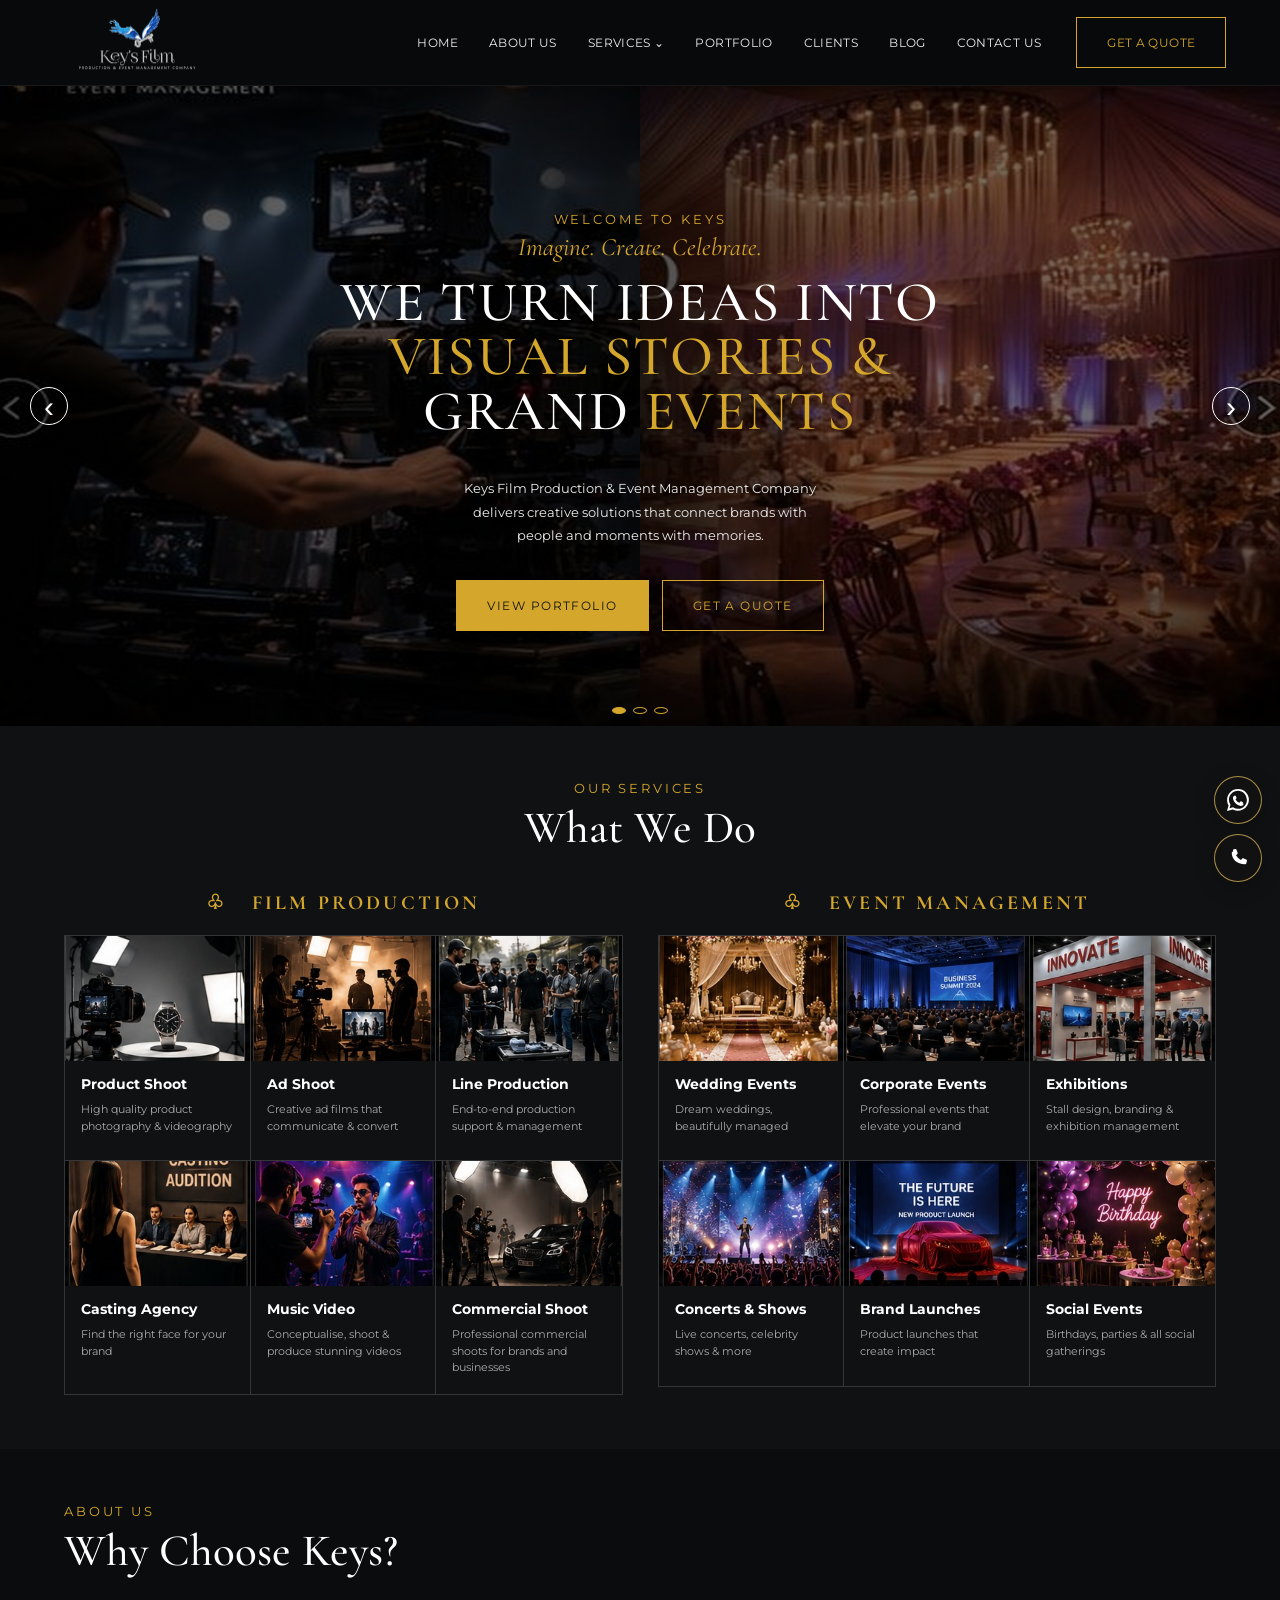
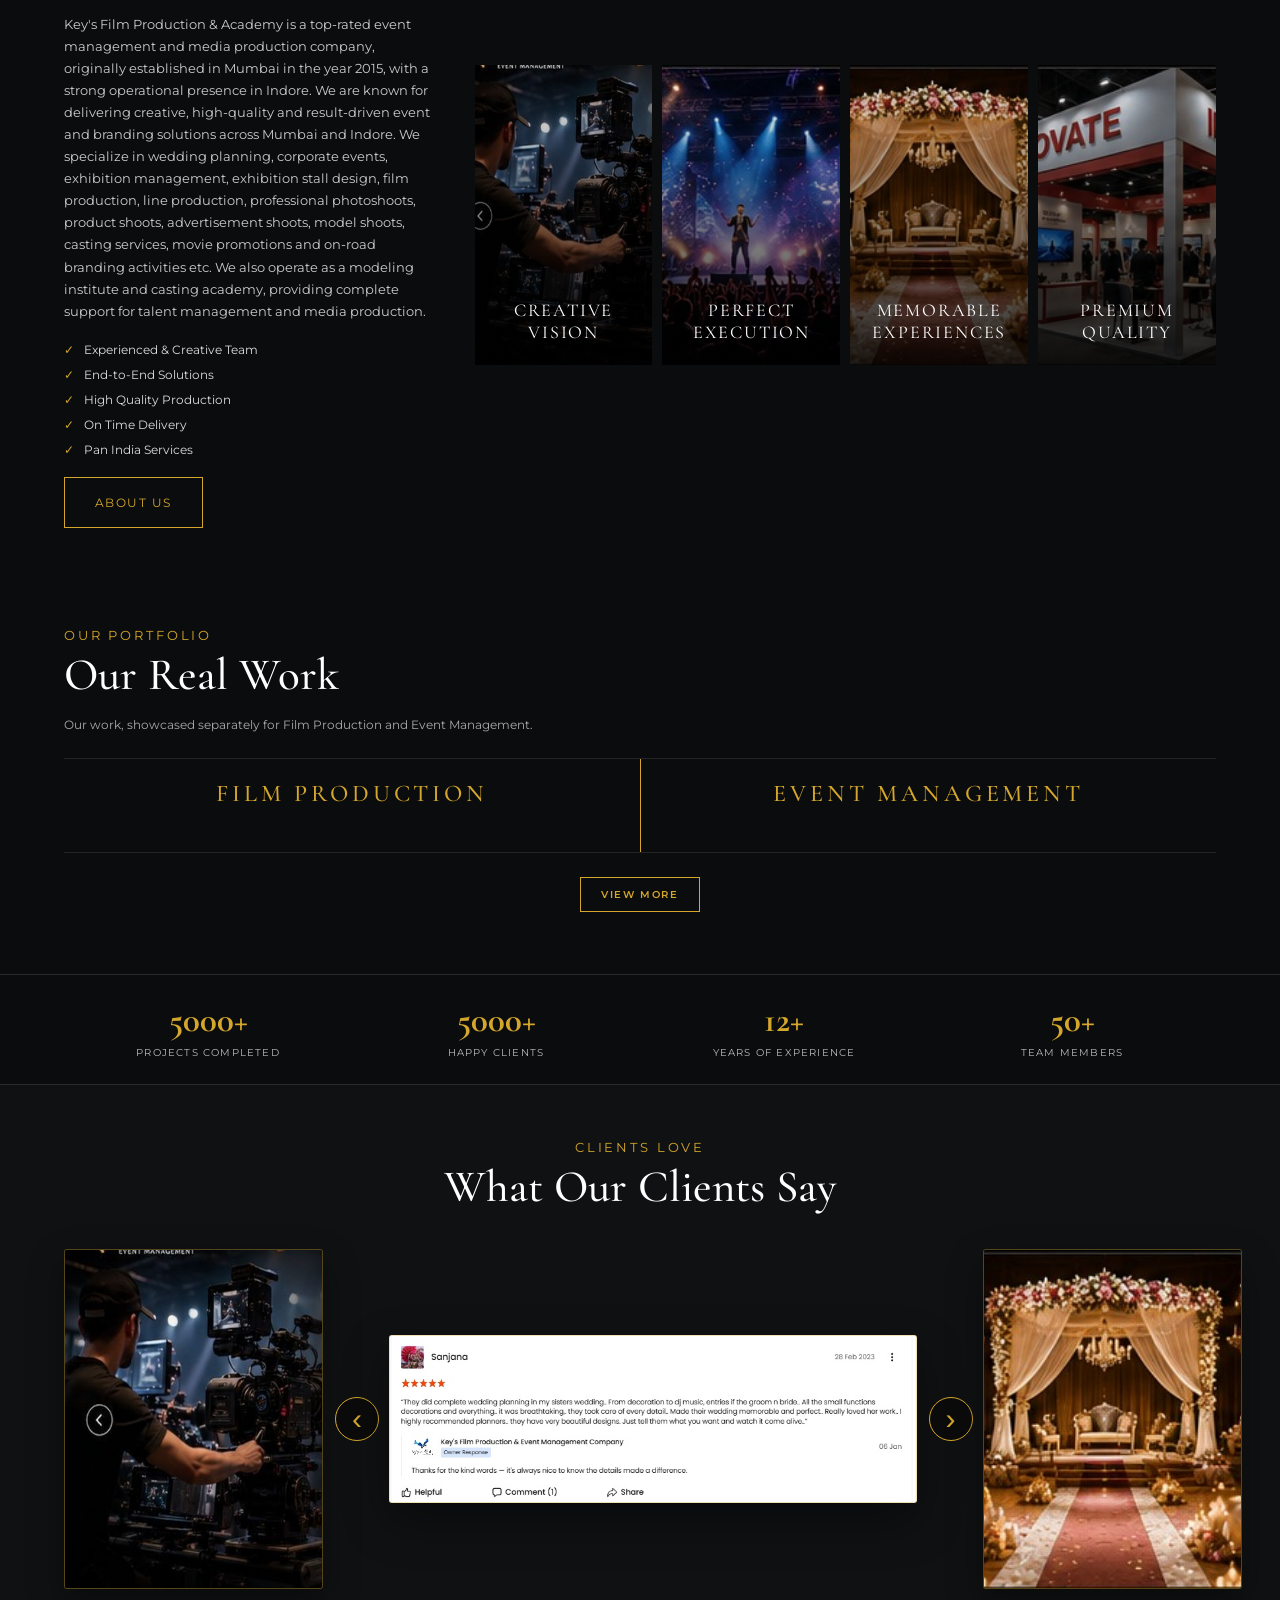
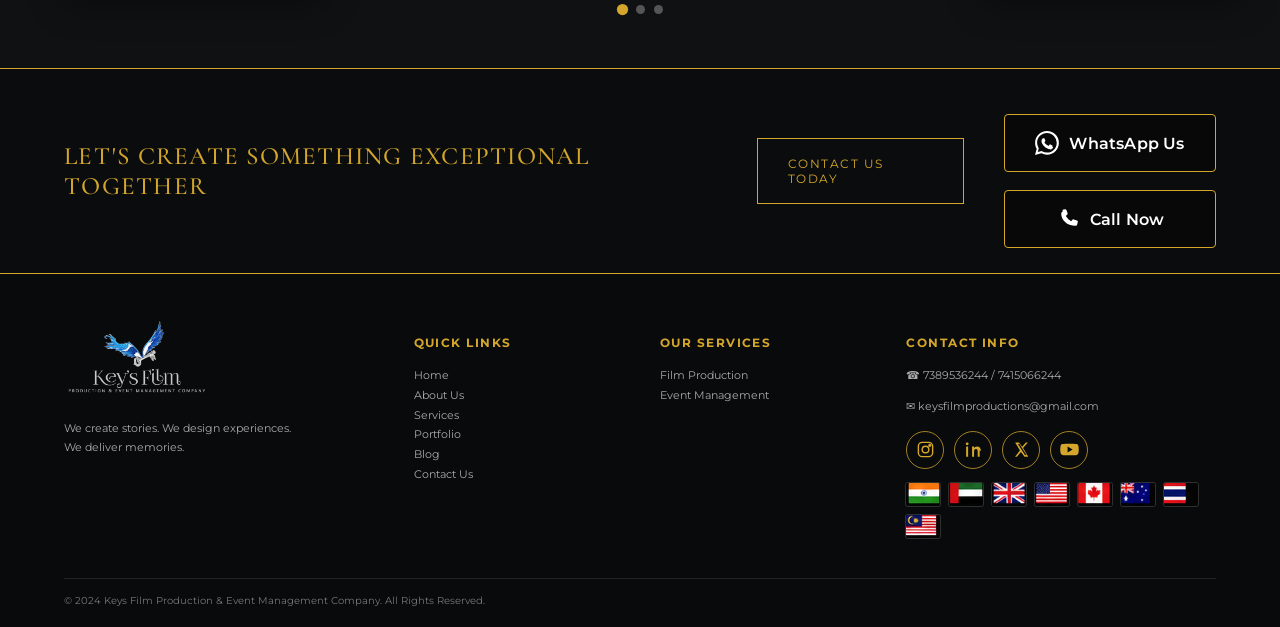
==== commit 78a03d87: "Add files via upload" ====
--- a/index.html
+++ b/index.html
@@ -76,150 +76,10 @@
  <div class="section-kicker">OUR PORTFOLIO</div>
  <div class="title-row"><div><h2>Our Real Work</h2><p class="portfolio-intro">Our work, showcased separately for Film Production and Event Management.</p></div></div>
  <div class="portfolio-split">
-  <div class="portfolio-category" data-category="film-production">
-   <div class="portfolio-category-title"><h3>FILM PRODUCTION</h3></div>
-   <div class="portfolio-work-grid">
-<a class="portfolio-work-item" href="assets/portfolio/film-production/profile_001.jpg" data-lightbox="film-production" aria-label="View film production work image"><img src="assets/portfolio/film-production/profile_001.jpg" alt="Film Production work" loading="lazy"></a>
-<a class="portfolio-work-item" href="assets/portfolio/film-production/profile_002.jpg" data-lightbox="film-production" aria-label="View film production work image"><img src="assets/portfolio/film-production/profile_002.jpg" alt="Film Production work" loading="lazy"></a>
-<a class="portfolio-work-item" href="assets/portfolio/film-production/profile_003.jpg" data-lightbox="film-production" aria-label="View film production work image"><img src="assets/portfolio/film-production/profile_003.jpg" alt="Film Production work" loading="lazy"></a>
-<a class="portfolio-work-item" href="assets/portfolio/film-production/profile_004.jpg" data-lightbox="film-production" aria-label="View film production work image"><img src="assets/portfolio/film-production/profile_004.jpg" alt="Film Production work" loading="lazy"></a>
-<a class="portfolio-work-item" href="assets/portfolio/film-production/profile_005.jpg" data-lightbox="film-production" aria-label="View film production work image"><img src="assets/portfolio/film-production/profile_005.jpg" alt="Film Production work" loading="lazy"></a>
-<a class="portfolio-work-item" href="assets/portfolio/film-production/profile_006.jpg" data-lightbox="film-production" aria-label="View film production work image"><img src="assets/portfolio/film-production/profile_006.jpg" alt="Film Production work" loading="lazy"></a>
-<a class="portfolio-work-item" href="assets/portfolio/film-production/profile_007.jpg" data-lightbox="film-production" aria-label="View film production work image"><img src="assets/portfolio/film-production/profile_007.jpg" alt="Film Production work" loading="lazy"></a>
-<a class="portfolio-work-item" href="assets/portfolio/film-production/profile_008.jpg" data-lightbox="film-production" aria-label="View film production work image"><img src="assets/portfolio/film-production/profile_008.jpg" alt="Film Production work" loading="lazy"></a>
-<a class="portfolio-work-item" href="assets/portfolio/film-production/profile_009.jpg" data-lightbox="film-production" aria-label="View film production work image"><img src="assets/portfolio/film-production/profile_009.jpg" alt="Film Production work" loading="lazy"></a>
-<a class="portfolio-work-item" href="assets/portfolio/film-production/profile_010.jpg" data-lightbox="film-production" aria-label="View film production work image"><img src="assets/portfolio/film-production/profile_010.jpg" alt="Film Production work" loading="lazy"></a>
-<a class="portfolio-work-item" href="assets/portfolio/film-production/profile_011.jpg" data-lightbox="film-production" aria-label="View film production work image"><img src="assets/portfolio/film-production/profile_011.jpg" alt="Film Production work" loading="lazy"></a>
-<a class="portfolio-work-item" href="assets/portfolio/film-production/profile_012.jpg" data-lightbox="film-production" aria-label="View film production work image"><img src="assets/portfolio/film-production/profile_012.jpg" alt="Film Production work" loading="lazy"></a>
-<a class="portfolio-work-item work-more-hidden" href="assets/portfolio/film-production/profile_013.jpg" data-lightbox="film-production" aria-label="View film production work image"><img src="assets/portfolio/film-production/profile_013.jpg" alt="Film Production work" loading="lazy"></a>
-<a class="portfolio-work-item work-more-hidden" href="assets/portfolio/film-production/profile_014.jpg" data-lightbox="film-production" aria-label="View film production work image"><img src="assets/portfolio/film-production/profile_014.jpg" alt="Film Production work" loading="lazy"></a>
-<a class="portfolio-work-item work-more-hidden" href="assets/portfolio/film-production/profile_015.jpg" data-lightbox="film-production" aria-label="View film production work image"><img src="assets/portfolio/film-production/profile_015.jpg" alt="Film Production work" loading="lazy"></a>
-   </div>
-   <button class="portfolio-view-more" type="button">VIEW MORE</button>
-  </div>
-  <div class="portfolio-category" data-category="event-management">
-   <div class="portfolio-category-title"><h3>EVENT MANAGEMENT</h3></div>
-   <div class="portfolio-work-grid">
-<a class="portfolio-work-item" href="assets/portfolio/event-management/corporate_001.jpg" data-lightbox="event-management" aria-label="View event management work image"><img src="assets/portfolio/event-management/corporate_001.jpg" alt="Event Management work" loading="lazy"></a>
-<a class="portfolio-work-item" href="assets/portfolio/event-management/corporate_002.jpg" data-lightbox="event-management" aria-label="View event management work image"><img src="assets/portfolio/event-management/corporate_002.jpg" alt="Event Management work" loading="lazy"></a>
-<a class="portfolio-work-item" href="assets/portfolio/event-management/corporate_003.jpg" data-lightbox="event-management" aria-label="View event management work image"><img src="assets/portfolio/event-management/corporate_003.jpg" alt="Event Management work" loading="lazy"></a>
-<a class="portfolio-work-item" href="assets/portfolio/event-management/corporate_004.jpg" data-lightbox="event-management" aria-label="View event management work image"><img src="assets/portfolio/event-management/corporate_004.jpg" alt="Event Management work" loading="lazy"></a>
-<a class="portfolio-work-item" href="assets/portfolio/event-management/corporate_005.jpg" data-lightbox="event-management" aria-label="View event management work image"><img src="assets/portfolio/event-management/corporate_005.jpg" alt="Event Management work" loading="lazy"></a>
-<a class="portfolio-work-item" href="assets/portfolio/event-management/corporate_006.jpg" data-lightbox="event-management" aria-label="View event management work image"><img src="assets/portfolio/event-management/corporate_006.jpg" alt="Event Management work" loading="lazy"></a>
-<a class="portfolio-work-item" href="assets/portfolio/event-management/corporate_007.jpg" data-lightbox="event-management" aria-label="View event management work image"><img src="assets/portfolio/event-management/corporate_007.jpg" alt="Event Management work" loading="lazy"></a>
-<a class="portfolio-work-item" href="assets/portfolio/event-management/corporate_008.jpg" data-lightbox="event-management" aria-label="View event management work image"><img src="assets/portfolio/event-management/corporate_008.jpg" alt="Event Management work" loading="lazy"></a>
-<a class="portfolio-work-item" href="assets/portfolio/event-management/corporate_009.jpg" data-lightbox="event-management" aria-label="View event management work image"><img src="assets/portfolio/event-management/corporate_009.jpg" alt="Event Management work" loading="lazy"></a>
-<a class="portfolio-work-item" href="assets/portfolio/event-management/corporate_010.jpg" data-lightbox="event-management" aria-label="View event management work image"><img src="assets/portfolio/event-management/corporate_010.jpg" alt="Event Management work" loading="lazy"></a>
-<a class="portfolio-work-item" href="assets/portfolio/event-management/corporate_011.jpg" data-lightbox="event-management" aria-label="View event management work image"><img src="assets/portfolio/event-management/corporate_011.jpg" alt="Event Management work" loading="lazy"></a>
-<a class="portfolio-work-item" href="assets/portfolio/event-management/corporate_012.jpg" data-lightbox="event-management" aria-label="View event management work image"><img src="assets/portfolio/event-management/corporate_012.jpg" alt="Event Management work" loading="lazy"></a>
-<a class="portfolio-work-item work-more-hidden" href="assets/portfolio/event-management/corporate_013.jpg" data-lightbox="event-management" aria-label="View event management work image"><img src="assets/portfolio/event-management/corporate_013.jpg" alt="Event Management work" loading="lazy"></a>
-<a class="portfolio-work-item work-more-hidden" href="assets/portfolio/event-management/corporate_014.jpg" data-lightbox="event-management" aria-label="View event management work image"><img src="assets/portfolio/event-management/corporate_014.jpg" alt="Event Management work" loading="lazy"></a>
-<a class="portfolio-work-item work-more-hidden" href="assets/portfolio/event-management/corporate_015.jpg" data-lightbox="event-management" aria-label="View event management work image"><img src="assets/portfolio/event-management/corporate_015.jpg" alt="Event Management work" loading="lazy"></a>
-<a class="portfolio-work-item work-more-hidden" href="assets/portfolio/event-management/corporate_016.jpg" data-lightbox="event-management" aria-label="View event management work image"><img src="assets/portfolio/event-management/corporate_016.jpg" alt="Event Management work" loading="lazy"></a>
-<a class="portfolio-work-item work-more-hidden" href="assets/portfolio/event-management/corporate_017.jpg" data-lightbox="event-management" aria-label="View event management work image"><img src="assets/portfolio/event-management/corporate_017.jpg" alt="Event Management work" loading="lazy"></a>
-<a class="portfolio-work-item work-more-hidden" href="assets/portfolio/event-management/corporate_018.jpg" data-lightbox="event-management" aria-label="View event management work image"><img src="assets/portfolio/event-management/corporate_018.jpg" alt="Event Management work" loading="lazy"></a>
-<a class="portfolio-work-item work-more-hidden" href="assets/portfolio/event-management/corporate_019.jpg" data-lightbox="event-management" aria-label="View event management work image"><img src="assets/portfolio/event-management/corporate_019.jpg" alt="Event Management work" loading="lazy"></a>
-<a class="portfolio-work-item work-more-hidden" href="assets/portfolio/event-management/corporate_020.jpg" data-lightbox="event-management" aria-label="View event management work image"><img src="assets/portfolio/event-management/corporate_020.jpg" alt="Event Management work" loading="lazy"></a>
-<a class="portfolio-work-item work-more-hidden" href="assets/portfolio/event-management/profile_001.jpg" data-lightbox="event-management" aria-label="View event management work image"><img src="assets/portfolio/event-management/profile_001.jpg" alt="Event Management work" loading="lazy"></a>
-<a class="portfolio-work-item work-more-hidden" href="assets/portfolio/event-management/profile_002.jpg" data-lightbox="event-management" aria-label="View event management work image"><img src="assets/portfolio/event-management/profile_002.jpg" alt="Event Management work" loading="lazy"></a>
-<a class="portfolio-work-item work-more-hidden" href="assets/portfolio/event-management/profile_003.jpg" data-lightbox="event-management" aria-label="View event management work image"><img src="assets/portfolio/event-management/profile_003.jpg" alt="Event Management work" loading="lazy"></a>
-<a class="portfolio-work-item work-more-hidden" href="assets/portfolio/event-management/profile_004.jpg" data-lightbox="event-management" aria-label="View event management work image"><img src="assets/portfolio/event-management/profile_004.jpg" alt="Event Management work" loading="lazy"></a>
-<a class="portfolio-work-item work-more-hidden" href="assets/portfolio/event-management/profile_005.jpg" data-lightbox="event-management" aria-label="View event management work image"><img src="assets/portfolio/event-management/profile_005.jpg" alt="Event Management work" loading="lazy"></a>
-<a class="portfolio-work-item work-more-hidden" href="assets/portfolio/event-management/profile_006.jpg" data-lightbox="event-management" aria-label="View event management work image"><img src="assets/portfolio/event-management/profile_006.jpg" alt="Event Management work" loading="lazy"></a>
-<a class="portfolio-work-item work-more-hidden" href="assets/portfolio/event-management/profile_007.jpg" data-lightbox="event-management" aria-label="View event management work image"><img src="assets/portfolio/event-management/profile_007.jpg" alt="Event Management work" loading="lazy"></a>
-<a class="portfolio-work-item work-more-hidden" href="assets/portfolio/event-management/profile_008.jpg" data-lightbox="event-management" aria-label="View event management work image"><img src="assets/portfolio/event-management/profile_008.jpg" alt="Event Management work" loading="lazy"></a>
-<a class="portfolio-work-item work-more-hidden" href="assets/portfolio/event-management/profile_009.jpg" data-lightbox="event-management" aria-label="View event management work image"><img src="assets/portfolio/event-management/profile_009.jpg" alt="Event Management work" loading="lazy"></a>
-<a class="portfolio-work-item work-more-hidden" href="assets/portfolio/event-management/profile_010.jpg" data-lightbox="event-management" aria-label="View event management work image"><img src="assets/portfolio/event-management/profile_010.jpg" alt="Event Management work" loading="lazy"></a>
-<a class="portfolio-work-item work-more-hidden" href="assets/portfolio/event-management/profile_011.jpg" data-lightbox="event-management" aria-label="View event management work image"><img src="assets/portfolio/event-management/profile_011.jpg" alt="Event Management work" loading="lazy"></a>
-<a class="portfolio-work-item work-more-hidden" href="assets/portfolio/event-management/profile_012.jpg" data-lightbox="event-management" aria-label="View event management work image"><img src="assets/portfolio/event-management/profile_012.jpg" alt="Event Management work" loading="lazy"></a>
-<a class="portfolio-work-item work-more-hidden" href="assets/portfolio/event-management/profile_013.jpg" data-lightbox="event-management" aria-label="View event management work image"><img src="assets/portfolio/event-management/profile_013.jpg" alt="Event Management work" loading="lazy"></a>
-<a class="portfolio-work-item work-more-hidden" href="assets/portfolio/event-management/profile_014.jpg" data-lightbox="event-management" aria-label="View event management work image"><img src="assets/portfolio/event-management/profile_014.jpg" alt="Event Management work" loading="lazy"></a>
-<a class="portfolio-work-item work-more-hidden" href="assets/portfolio/event-management/profile_015.jpg" data-lightbox="event-management" aria-label="View event management work image"><img src="assets/portfolio/event-management/profile_015.jpg" alt="Event Management work" loading="lazy"></a>
-<a class="portfolio-work-item work-more-hidden" href="assets/portfolio/event-management/profile_016.jpg" data-lightbox="event-management" aria-label="View event management work image"><img src="assets/portfolio/event-management/profile_016.jpg" alt="Event Management work" loading="lazy"></a>
-<a class="portfolio-work-item work-more-hidden" href="assets/portfolio/event-management/profile_017.jpg" data-lightbox="event-management" aria-label="View event management work image"><img src="assets/portfolio/event-management/profile_017.jpg" alt="Event Management work" loading="lazy"></a>
-<a class="portfolio-work-item work-more-hidden" href="assets/portfolio/event-management/profile_018.jpg" data-lightbox="event-management" aria-label="View event management work image"><img src="assets/portfolio/event-management/profile_018.jpg" alt="Event Management work" loading="lazy"></a>
-<a class="portfolio-work-item work-more-hidden" href="assets/portfolio/event-management/profile_019.jpg" data-lightbox="event-management" aria-label="View event management work image"><img src="assets/portfolio/event-management/profile_019.jpg" alt="Event Management work" loading="lazy"></a>
-<a class="portfolio-work-item work-more-hidden" href="assets/portfolio/event-management/profile_020.jpg" data-lightbox="event-management" aria-label="View event management work image"><img src="assets/portfolio/event-management/profile_020.jpg" alt="Event Management work" loading="lazy"></a>
-<a class="portfolio-work-item work-more-hidden" href="assets/portfolio/event-management/profile_021.jpg" data-lightbox="event-management" aria-label="View event management work image"><img src="assets/portfolio/event-management/profile_021.jpg" alt="Event Management work" loading="lazy"></a>
-<a class="portfolio-work-item work-more-hidden" href="assets/portfolio/event-management/profile_022.jpg" data-lightbox="event-management" aria-label="View event management work image"><img src="assets/portfolio/event-management/profile_022.jpg" alt="Event Management work" loading="lazy"></a>
-<a class="portfolio-work-item work-more-hidden" href="assets/portfolio/event-management/profile_023.jpg" data-lightbox="event-management" aria-label="View event management work image"><img src="assets/portfolio/event-management/profile_023.jpg" alt="Event Management work" loading="lazy"></a>
-<a class="portfolio-work-item work-more-hidden" href="assets/portfolio/event-management/profile_024.jpg" data-lightbox="event-management" aria-label="View event management work image"><img src="assets/portfolio/event-management/profile_024.jpg" alt="Event Management work" loading="lazy"></a>
-<a class="portfolio-work-item work-more-hidden" href="assets/portfolio/event-management/profile_025.jpg" data-lightbox="event-management" aria-label="View event management work image"><img src="assets/portfolio/event-management/profile_025.jpg" alt="Event Management work" loading="lazy"></a>
-<a class="portfolio-work-item work-more-hidden" href="assets/portfolio/event-management/profile_026.jpg" data-lightbox="event-management" aria-label="View event management work image"><img src="assets/portfolio/event-management/profile_026.jpg" alt="Event Management work" loading="lazy"></a>
-<a class="portfolio-work-item work-more-hidden" href="assets/portfolio/event-management/profile_027.jpg" data-lightbox="event-management" aria-label="View event management work image"><img src="assets/portfolio/event-management/profile_027.jpg" alt="Event Management work" loading="lazy"></a>
-<a class="portfolio-work-item work-more-hidden" href="assets/portfolio/event-management/profile_028.jpg" data-lightbox="event-management" aria-label="View event management work image"><img src="assets/portfolio/event-management/profile_028.jpg" alt="Event Management work" loading="lazy"></a>
-<a class="portfolio-work-item work-more-hidden" href="assets/portfolio/event-management/profile_029.jpg" data-lightbox="event-management" aria-label="View event management work image"><img src="assets/portfolio/event-management/profile_029.jpg" alt="Event Management work" loading="lazy"></a>
-<a class="portfolio-work-item work-more-hidden" href="assets/portfolio/event-management/profile_030.jpg" data-lightbox="event-management" aria-label="View event management work image"><img src="assets/portfolio/event-management/profile_030.jpg" alt="Event Management work" loading="lazy"></a>
-<a class="portfolio-work-item work-more-hidden" href="assets/portfolio/event-management/profile_031.jpg" data-lightbox="event-management" aria-label="View event management work image"><img src="assets/portfolio/event-management/profile_031.jpg" alt="Event Management work" loading="lazy"></a>
-<a class="portfolio-work-item work-more-hidden" href="assets/portfolio/event-management/profile_032.jpg" data-lightbox="event-management" aria-label="View event management work image"><img src="assets/portfolio/event-management/profile_032.jpg" alt="Event Management work" loading="lazy"></a>
-<a class="portfolio-work-item work-more-hidden" href="assets/portfolio/event-management/profile_033.jpg" data-lightbox="event-management" aria-label="View event management work image"><img src="assets/portfolio/event-management/profile_033.jpg" alt="Event Management work" loading="lazy"></a>
-<a class="portfolio-work-item work-more-hidden" href="assets/portfolio/event-management/profile_034.jpg" data-lightbox="event-management" aria-label="View event management work image"><img src="assets/portfolio/event-management/profile_034.jpg" alt="Event Management work" loading="lazy"></a>
-<a class="portfolio-work-item work-more-hidden" href="assets/portfolio/event-management/profile_035.jpg" data-lightbox="event-management" aria-label="View event management work image"><img src="assets/portfolio/event-management/profile_035.jpg" alt="Event Management work" loading="lazy"></a>
-<a class="portfolio-work-item work-more-hidden" href="assets/portfolio/event-management/profile_036.jpg" data-lightbox="event-management" aria-label="View event management work image"><img src="assets/portfolio/event-management/profile_036.jpg" alt="Event Management work" loading="lazy"></a>
-<a class="portfolio-work-item work-more-hidden" href="assets/portfolio/event-management/profile_037.jpg" data-lightbox="event-management" aria-label="View event management work image"><img src="assets/portfolio/event-management/profile_037.jpg" alt="Event Management work" loading="lazy"></a>
-<a class="portfolio-work-item work-more-hidden" href="assets/portfolio/event-management/profile_038.jpg" data-lightbox="event-management" aria-label="View event management work image"><img src="assets/portfolio/event-management/profile_038.jpg" alt="Event Management work" loading="lazy"></a>
-<a class="portfolio-work-item work-more-hidden" href="assets/portfolio/event-management/profile_039.jpg" data-lightbox="event-management" aria-label="View event management work image"><img src="assets/portfolio/event-management/profile_039.jpg" alt="Event Management work" loading="lazy"></a>
-<a class="portfolio-work-item work-more-hidden" href="assets/portfolio/event-management/profile_040.jpg" data-lightbox="event-management" aria-label="View event management work image"><img src="assets/portfolio/event-management/profile_040.jpg" alt="Event Management work" loading="lazy"></a>
-<a class="portfolio-work-item work-more-hidden" href="assets/portfolio/event-management/profile_041.jpg" data-lightbox="event-management" aria-label="View event management work image"><img src="assets/portfolio/event-management/profile_041.jpg" alt="Event Management work" loading="lazy"></a>
-<a class="portfolio-work-item work-more-hidden" href="assets/portfolio/event-management/profile_042.jpg" data-lightbox="event-management" aria-label="View event management work image"><img src="assets/portfolio/event-management/profile_042.jpg" alt="Event Management work" loading="lazy"></a>
-<a class="portfolio-work-item work-more-hidden" href="assets/portfolio/event-management/profile_043.jpg" data-lightbox="event-management" aria-label="View event management work image"><img src="assets/portfolio/event-management/profile_043.jpg" alt="Event Management work" loading="lazy"></a>
-<a class="portfolio-work-item work-more-hidden" href="assets/portfolio/event-management/profile_044.jpg" data-lightbox="event-management" aria-label="View event management work image"><img src="assets/portfolio/event-management/profile_044.jpg" alt="Event Management work" loading="lazy"></a>
-<a class="portfolio-work-item work-more-hidden" href="assets/portfolio/event-management/profile_045.jpg" data-lightbox="event-management" aria-label="View event management work image"><img src="assets/portfolio/event-management/profile_045.jpg" alt="Event Management work" loading="lazy"></a>
-<a class="portfolio-work-item work-more-hidden" href="assets/portfolio/event-management/profile_046.jpg" data-lightbox="event-management" aria-label="View event management work image"><img src="assets/portfolio/event-management/profile_046.jpg" alt="Event Management work" loading="lazy"></a>
-<a class="portfolio-work-item work-more-hidden" href="assets/portfolio/event-management/profile_047.jpg" data-lightbox="event-management" aria-label="View event management work image"><img src="assets/portfolio/event-management/profile_047.jpg" alt="Event Management work" loading="lazy"></a>
-<a class="portfolio-work-item work-more-hidden" href="assets/portfolio/event-management/profile_048.jpg" data-lightbox="event-management" aria-label="View event management work image"><img src="assets/portfolio/event-management/profile_048.jpg" alt="Event Management work" loading="lazy"></a>
-<a class="portfolio-work-item work-more-hidden" href="assets/portfolio/event-management/profile_049.jpg" data-lightbox="event-management" aria-label="View event management work image"><img src="assets/portfolio/event-management/profile_049.jpg" alt="Event Management work" loading="lazy"></a>
-<a class="portfolio-work-item work-more-hidden" href="assets/portfolio/event-management/profile_050.jpg" data-lightbox="event-management" aria-label="View event management work image"><img src="assets/portfolio/event-management/profile_050.jpg" alt="Event Management work" loading="lazy"></a>
-<a class="portfolio-work-item work-more-hidden" href="assets/portfolio/event-management/profile_051.jpg" data-lightbox="event-management" aria-label="View event management work image"><img src="assets/portfolio/event-management/profile_051.jpg" alt="Event Management work" loading="lazy"></a>
-<a class="portfolio-work-item work-more-hidden" href="assets/portfolio/event-management/profile_052.jpg" data-lightbox="event-management" aria-label="View event management work image"><img src="assets/portfolio/event-management/profile_052.jpg" alt="Event Management work" loading="lazy"></a>
-<a class="portfolio-work-item work-more-hidden" href="assets/portfolio/event-management/profile_053.jpg" data-lightbox="event-management" aria-label="View event management work image"><img src="assets/portfolio/event-management/profile_053.jpg" alt="Event Management work" loading="lazy"></a>
-<a class="portfolio-work-item work-more-hidden" href="assets/portfolio/event-management/profile_054.jpg" data-lightbox="event-management" aria-label="View event management work image"><img src="assets/portfolio/event-management/profile_054.jpg" alt="Event Management work" loading="lazy"></a>
-<a class="portfolio-work-item work-more-hidden" href="assets/portfolio/event-management/profile_055.jpg" data-lightbox="event-management" aria-label="View event management work image"><img src="assets/portfolio/event-management/profile_055.jpg" alt="Event Management work" loading="lazy"></a>
-<a class="portfolio-work-item work-more-hidden" href="assets/portfolio/event-management/profile_056.jpg" data-lightbox="event-management" aria-label="View event management work image"><img src="assets/portfolio/event-management/profile_056.jpg" alt="Event Management work" loading="lazy"></a>
-<a class="portfolio-work-item work-more-hidden" href="assets/portfolio/event-management/profile_057.jpg" data-lightbox="event-management" aria-label="View event management work image"><img src="assets/portfolio/event-management/profile_057.jpg" alt="Event Management work" loading="lazy"></a>
-<a class="portfolio-work-item work-more-hidden" href="assets/portfolio/event-management/profile_058.jpg" data-lightbox="event-management" aria-label="View event management work image"><img src="assets/portfolio/event-management/profile_058.jpg" alt="Event Management work" loading="lazy"></a>
-<a class="portfolio-work-item work-more-hidden" href="assets/portfolio/event-management/profile_059.jpg" data-lightbox="event-management" aria-label="View event management work image"><img src="assets/portfolio/event-management/profile_059.jpg" alt="Event Management work" loading="lazy"></a>
-<a class="portfolio-work-item work-more-hidden" href="assets/portfolio/event-management/profile_060.jpg" data-lightbox="event-management" aria-label="View event management work image"><img src="assets/portfolio/event-management/profile_060.jpg" alt="Event Management work" loading="lazy"></a>
-<a class="portfolio-work-item work-more-hidden" href="assets/portfolio/event-management/profile_061.jpg" data-lightbox="event-management" aria-label="View event management work image"><img src="assets/portfolio/event-management/profile_061.jpg" alt="Event Management work" loading="lazy"></a>
-<a class="portfolio-work-item work-more-hidden" href="assets/portfolio/event-management/profile_062.jpg" data-lightbox="event-management" aria-label="View event management work image"><img src="assets/portfolio/event-management/profile_062.jpg" alt="Event Management work" loading="lazy"></a>
-<a class="portfolio-work-item work-more-hidden" href="assets/portfolio/event-management/profile_063.jpg" data-lightbox="event-management" aria-label="View event management work image"><img src="assets/portfolio/event-management/profile_063.jpg" alt="Event Management work" loading="lazy"></a>
-<a class="portfolio-work-item work-more-hidden" href="assets/portfolio/event-management/profile_064.jpg" data-lightbox="event-management" aria-label="View event management work image"><img src="assets/portfolio/event-management/profile_064.jpg" alt="Event Management work" loading="lazy"></a>
-<a class="portfolio-work-item work-more-hidden" href="assets/portfolio/event-management/profile_065.jpg" data-lightbox="event-management" aria-label="View event management work image"><img src="assets/portfolio/event-management/profile_065.jpg" alt="Event Management work" loading="lazy"></a>
-<a class="portfolio-work-item work-more-hidden" href="assets/portfolio/event-management/profile_066.jpg" data-lightbox="event-management" aria-label="View event management work image"><img src="assets/portfolio/event-management/profile_066.jpg" alt="Event Management work" loading="lazy"></a>
-<a class="portfolio-work-item work-more-hidden" href="assets/portfolio/event-management/profile_067.jpg" data-lightbox="event-management" aria-label="View event management work image"><img src="assets/portfolio/event-management/profile_067.jpg" alt="Event Management work" loading="lazy"></a>
-<a class="portfolio-work-item work-more-hidden" href="assets/portfolio/event-management/profile_068.jpg" data-lightbox="event-management" aria-label="View event management work image"><img src="assets/portfolio/event-management/profile_068.jpg" alt="Event Management work" loading="lazy"></a>
-<a class="portfolio-work-item work-more-hidden" href="assets/portfolio/event-management/profile_069.jpg" data-lightbox="event-management" aria-label="View event management work image"><img src="assets/portfolio/event-management/profile_069.jpg" alt="Event Management work" loading="lazy"></a>
-<a class="portfolio-work-item work-more-hidden" href="assets/portfolio/event-management/profile_070.jpg" data-lightbox="event-management" aria-label="View event management work image"><img src="assets/portfolio/event-management/profile_070.jpg" alt="Event Management work" loading="lazy"></a>
-<a class="portfolio-work-item work-more-hidden" href="assets/portfolio/event-management/profile_071.jpg" data-lightbox="event-management" aria-label="View event management work image"><img src="assets/portfolio/event-management/profile_071.jpg" alt="Event Management work" loading="lazy"></a>
-<a class="portfolio-work-item work-more-hidden" href="assets/portfolio/event-management/profile_072.jpg" data-lightbox="event-management" aria-label="View event management work image"><img src="assets/portfolio/event-management/profile_072.jpg" alt="Event Management work" loading="lazy"></a>
-<a class="portfolio-work-item work-more-hidden" href="assets/portfolio/event-management/profile_073.jpg" data-lightbox="event-management" aria-label="View event management work image"><img src="assets/portfolio/event-management/profile_073.jpg" alt="Event Management work" loading="lazy"></a>
-<a class="portfolio-work-item work-more-hidden" href="assets/portfolio/event-management/profile_074.jpg" data-lightbox="event-management" aria-label="View event management work image"><img src="assets/portfolio/event-management/profile_074.jpg" alt="Event Management work" loading="lazy"></a>
-<a class="portfolio-work-item work-more-hidden" href="assets/portfolio/event-management/profile_075.jpg" data-lightbox="event-management" aria-label="View event management work image"><img src="assets/portfolio/event-management/profile_075.jpg" alt="Event Management work" loading="lazy"></a>
-<a class="portfolio-work-item work-more-hidden" href="assets/portfolio/event-management/profile_076.jpg" data-lightbox="event-management" aria-label="View event management work image"><img src="assets/portfolio/event-management/profile_076.jpg" alt="Event Management work" loading="lazy"></a>
-<a class="portfolio-work-item work-more-hidden" href="assets/portfolio/event-management/website_exhibition-1.jpg" data-lightbox="event-management" aria-label="View event management work image"><img src="assets/portfolio/event-management/website_exhibition-1.jpg" alt="Event Management work" loading="lazy"></a>
-<a class="portfolio-work-item work-more-hidden" href="assets/portfolio/event-management/website_exhibition-2.jpg" data-lightbox="event-management" aria-label="View event management work image"><img src="assets/portfolio/event-management/website_exhibition-2.jpg" alt="Event Management work" loading="lazy"></a>
-<a class="portfolio-work-item work-more-hidden" href="assets/portfolio/event-management/website_exhibition-3.jpg" data-lightbox="event-management" aria-label="View event management work image"><img src="assets/portfolio/event-management/website_exhibition-3.jpg" alt="Event Management work" loading="lazy"></a>
-<a class="portfolio-work-item work-more-hidden" href="assets/portfolio/event-management/website_exhibition-4.jpg" data-lightbox="event-management" aria-label="View event management work image"><img src="assets/portfolio/event-management/website_exhibition-4.jpg" alt="Event Management work" loading="lazy"></a>
-<a class="portfolio-work-item work-more-hidden" href="assets/portfolio/event-management/website_exhibition-5.jpg" data-lightbox="event-management" aria-label="View event management work image"><img src="assets/portfolio/event-management/website_exhibition-5.jpg" alt="Event Management work" loading="lazy"></a>
-<a class="portfolio-work-item work-more-hidden" href="assets/portfolio/event-management/website_exhibition-6.jpg" data-lightbox="event-management" aria-label="View event management work image"><img src="assets/portfolio/event-management/website_exhibition-6.jpg" alt="Event Management work" loading="lazy"></a>
-<a class="portfolio-work-item work-more-hidden" href="assets/portfolio/event-management/website_exhibition-7.jpg" data-lightbox="event-management" aria-label="View event management work image"><img src="assets/portfolio/event-management/website_exhibition-7.jpg" alt="Event Management work" loading="lazy"></a>
-<a class="portfolio-work-item work-more-hidden" href="assets/portfolio/event-management/website_exhibition-8.jpg" data-lightbox="event-management" aria-label="View event management work image"><img src="assets/portfolio/event-management/website_exhibition-8.jpg" alt="Event Management work" loading="lazy"></a>
-<a class="portfolio-work-item work-more-hidden" href="assets/portfolio/event-management/website_exhibition-9.jpg" data-lightbox="event-management" aria-label="View event management work image"><img src="assets/portfolio/event-management/website_exhibition-9.jpg" alt="Event Management work" loading="lazy"></a>
-<a class="portfolio-work-item work-more-hidden" href="assets/portfolio/event-management/website_gallery-1.jpg" data-lightbox="event-management" aria-label="View event management work image"><img src="assets/portfolio/event-management/website_gallery-1.jpg" alt="Event Management work" loading="lazy"></a>
-<a class="portfolio-work-item work-more-hidden" href="assets/portfolio/event-management/website_gallery-2.jpg" data-lightbox="event-management" aria-label="View event management work image"><img src="assets/portfolio/event-management/website_gallery-2.jpg" alt="Event Management work" loading="lazy"></a>
-<a class="portfolio-work-item work-more-hidden" href="assets/portfolio/event-management/website_gallery-3.jpg" data-lightbox="event-management" aria-label="View event management work image"><img src="assets/portfolio/event-management/website_gallery-3.jpg" alt="Event Management work" loading="lazy"></a>
-<a class="portfolio-work-item work-more-hidden" href="assets/portfolio/event-management/website_gallery-4.jpg" data-lightbox="event-management" aria-label="View event management work image"><img src="assets/portfolio/event-management/website_gallery-4.jpg" alt="Event Management work" loading="lazy"></a>
-<a class="portfolio-work-item work-more-hidden" href="assets/portfolio/event-management/website_gallery-5.jpg" data-lightbox="event-management" aria-label="View event management work image"><img src="assets/portfolio/event-management/website_gallery-5.jpg" alt="Event Management work" loading="lazy"></a>
-<a class="portfolio-work-item work-more-hidden" href="assets/portfolio/event-management/website_gallery-6.jpg" data-lightbox="event-management" aria-label="View event management work image"><img src="assets/portfolio/event-management/website_gallery-6.jpg" alt="Event Management work" loading="lazy"></a>
-<a class="portfolio-work-item work-more-hidden" href="assets/portfolio/event-management/website_gallery-7.jpg" data-lightbox="event-management" aria-label="View event management work image"><img src="assets/portfolio/event-management/website_gallery-7.jpg" alt="Event Management work" loading="lazy"></a>
-<a class="portfolio-work-item work-more-hidden" href="assets/portfolio/event-management/website_gallery-8.jpg" data-lightbox="event-management" aria-label="View event management work image"><img src="assets/portfolio/event-management/website_gallery-8.jpg" alt="Event Management work" loading="lazy"></a>
-    <div class="portfolio-video work-more-hidden"><video controls preload="metadata" playsinline src="assets/wedding/wedding-1.mp4"></video></div>
-    <div class="portfolio-video work-more-hidden"><video controls preload="metadata" playsinline src="assets/wedding/wedding-2.mp4"></video></div>
-    <div class="portfolio-video work-more-hidden"><video controls preload="metadata" playsinline src="assets/wedding/wedding-3.mp4"></video></div>
-   </div>
-   <button class="portfolio-view-more" type="button">VIEW MORE</button>
-  </div>
+  <div class="portfolio-category" data-category="film-production"><div class="portfolio-category-title"><h3>FILM PRODUCTION</h3></div><div class="portfolio-work-grid"></div></div>
+  <div class="portfolio-category" data-category="event-management"><div class="portfolio-category-title"><h3>EVENT MANAGEMENT</h3></div><div class="portfolio-work-grid"></div></div>
  </div>
+ <div class="portfolio-view-more-wrap"><button class="portfolio-view-more portfolio-view-more-all" type="button">VIEW MORE</button></div>
 </section>
 
 <section class="stats"><div><strong>5000+</strong><span>PROJECTS COMPLETED</span></div><div><strong>5000+</strong><span>HAPPY CLIENTS</span></div><div><strong>12+</strong><span>YEARS OF EXPERIENCE</span></div><div><strong>50+</strong><span>TEAM MEMBERS</span></div></section>
--- a/style.css
+++ b/style.css
@@ -340,3 +340,15 @@
 .portfolio-lightbox-next{right:22px;top:50%;transform:translateY(-50%)}
 @media(max-width:900px){.portfolio-work-grid{grid-template-columns:repeat(3,minmax(0,1fr))}.portfolio-category{padding-left:15px;padding-right:15px}}
 @media(max-width:560px){.portfolio-split{grid-template-columns:1fr}.portfolio-category + .portfolio-category{border-left:0;border-top:1px solid #d4a72c}.portfolio-work-grid{grid-template-columns:repeat(3,minmax(0,1fr));gap:7px}.portfolio-work-item,.portfolio-video{height:90px}.portfolio-category-title h3{font-size:21px}.portfolio-lightbox{padding:45px 12px}.portfolio-lightbox-image{max-width:96vw;max-height:82vh}.portfolio-lightbox-prev{left:8px}.portfolio-lightbox-next{right:8px}}
+
+/* PORTFOLIO IMAGE FIX */
+.portfolio-work-item.work-more-hidden{display:none}
+.portfolio-category.portfolio-expanded .portfolio-work-item.work-more-hidden{display:block}
+.portfolio-work-item img{display:block;width:100%;height:100%;object-fit:cover}
+
+
+/* SHARED PORTFOLIO VIEW MORE */
+.portfolio-view-more-wrap{text-align:center;margin:24px 0 8px}
+.portfolio-view-more-all{margin:0 auto}
+.portfolio-split.portfolio-expanded .work-more-hidden{display:block}
+.portfolio-video video{display:block;width:100%;height:100%;object-fit:cover;background:#000}
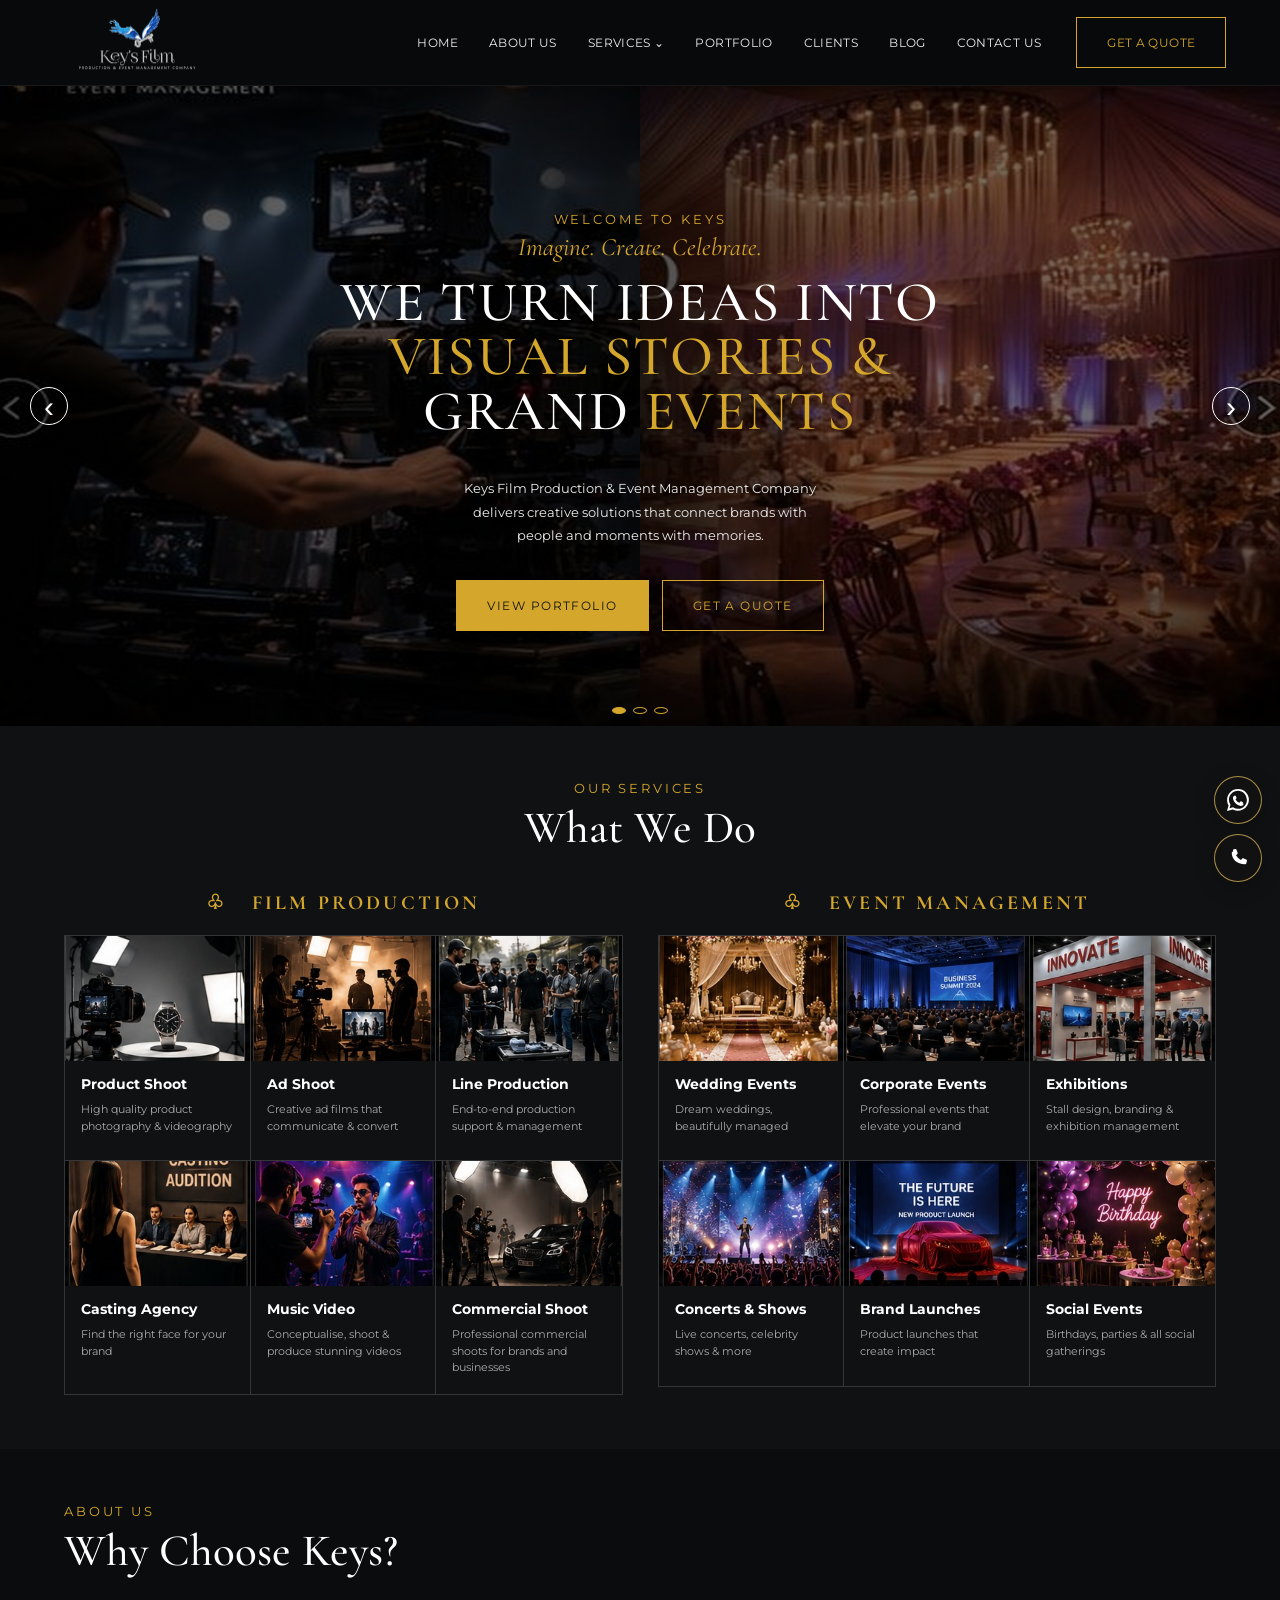
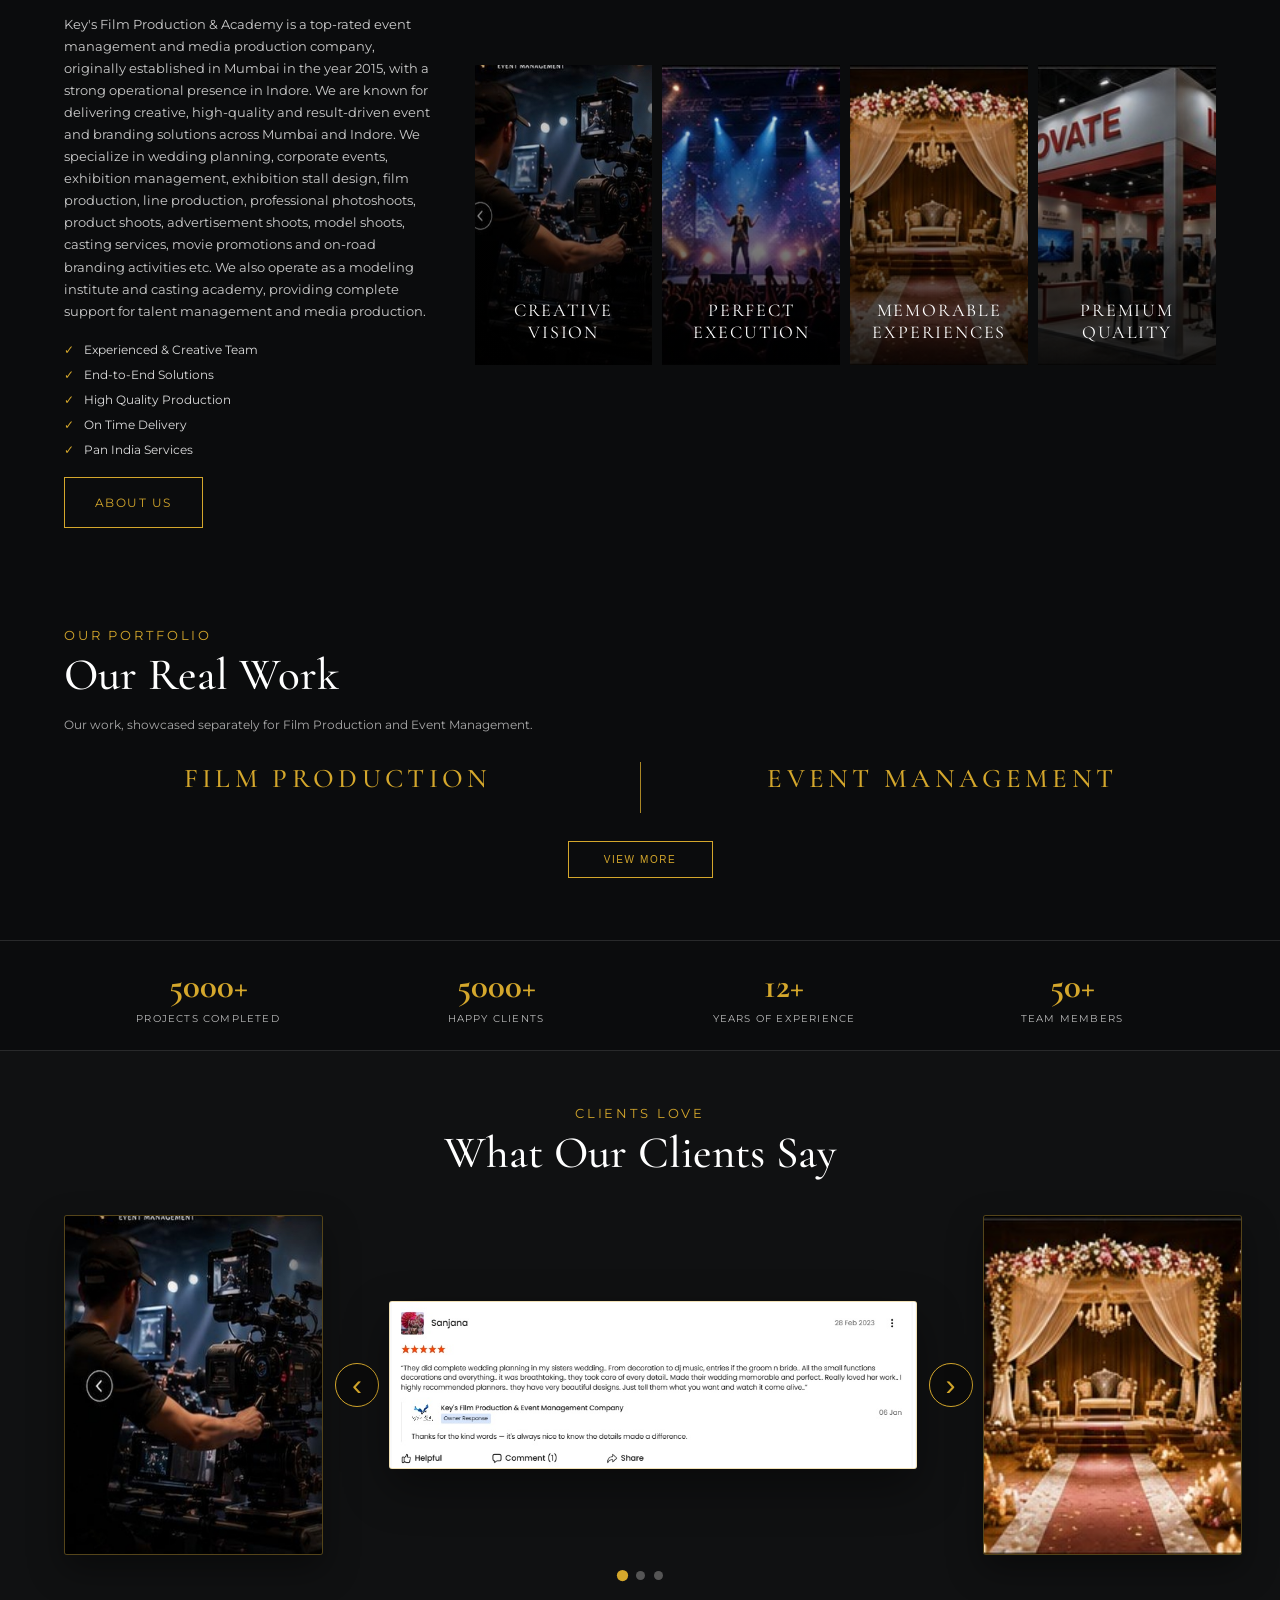
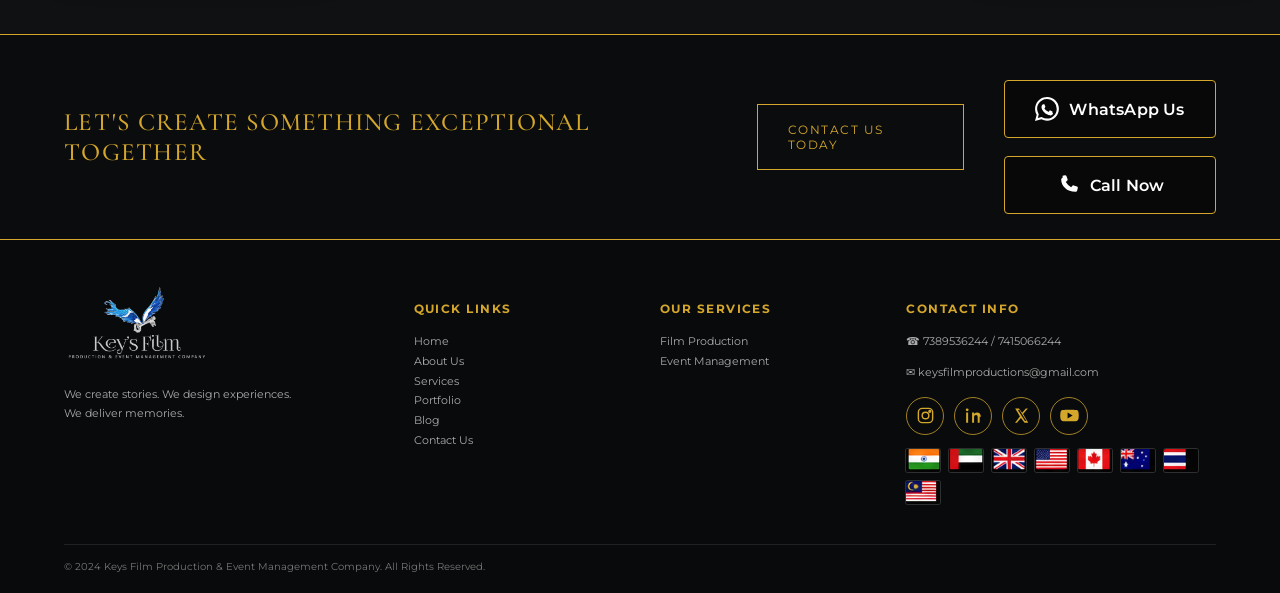
==== commit 761fcfcc: "Add files via upload" ====
--- a/index.html
+++ b/index.html
@@ -7,7 +7,7 @@
 <link rel="preconnect" href="https://fonts.googleapis.com">
 <link rel="preconnect" href="https://fonts.gstatic.com" crossorigin>
 <link href="https://fonts.googleapis.com/css2?family=Cormorant+Garamond:wght@500;600;700&family=Montserrat:wght@400;500;600;700&display=swap" rel="stylesheet">
-<link rel="stylesheet" href="style.css?v=20260808-portfolio1">
+<link rel="stylesheet" href="style.css?v=20260802-final2">
 </head>
 <body>
 <header class="nav">
@@ -73,13 +73,12 @@
 </section>
 
 <section id="portfolio" class="portfolio section">
- <div class="section-kicker">OUR PORTFOLIO</div>
- <div class="title-row"><div><h2>Our Real Work</h2><p class="portfolio-intro">Our work, showcased separately for Film Production and Event Management.</p></div></div>
- <div class="portfolio-split">
-  <div class="portfolio-category" data-category="film-production"><div class="portfolio-category-title"><h3>FILM PRODUCTION</h3></div><div class="portfolio-work-grid"></div></div>
-  <div class="portfolio-category" data-category="event-management"><div class="portfolio-category-title"><h3>EVENT MANAGEMENT</h3></div><div class="portfolio-work-grid"></div></div>
- </div>
- <div class="portfolio-view-more-wrap"><button class="portfolio-view-more portfolio-view-more-all" type="button">VIEW MORE</button></div>
+  <div class="title-row"><div><div class="section-kicker">OUR PORTFOLIO</div><h2>Our Real Work</h2><p class="portfolio-intro">Our work, showcased separately for Film Production and Event Management.</p></div></div>
+  <div class="our-work-split">
+    <div class="our-work-column" id="film-work"><div class="our-work-heading"><h3>FILM PRODUCTION</h3></div><div class="our-work-grid" id="film-grid"></div></div>
+    <div class="our-work-column" id="event-work"><div class="our-work-heading"><h3>EVENT MANAGEMENT</h3></div><div class="our-work-grid" id="event-grid"></div></div>
+  </div>
+  <div class="shared-view-more-wrap"><button id="portfolio-view-more" class="portfolio-view-more" type="button">VIEW MORE</button></div>
 </section>
 
 <section class="stats"><div><strong>5000+</strong><span>PROJECTS COMPLETED</span></div><div><strong>5000+</strong><span>HAPPY CLIENTS</span></div><div><strong>12+</strong><span>YEARS OF EXPERIENCE</span></div><div><strong>50+</strong><span>TEAM MEMBERS</span></div></section>
@@ -123,17 +122,11 @@
 <a href="#" onclick="return false" aria-label="YouTube" title="YouTube link will be added"><svg viewBox="0 0 24 24" aria-hidden="true"><path d="M23.2 7.2a3 3 0 0 0-2.1-2.1C19.2 4.6 12 4.6 12 4.6s-7.2 0-9.1.5A3 3 0 0 0 .8 7.2C.3 9.1.3 12 .3 12s0 2.9.5 4.8a3 3 0 0 0 2.1 2.1c1.9.5 9.1.5 9.1.5s7.2 0 9.1-.5a3 3 0 0 0 2.1-2.1c.5-1.9.5-4.8.5-4.8s0-2.9-.5-4.8ZM9.6 15.8V8.2l6.4 3.8-6.4 3.8Z"/></svg></a>
 </div>
 <div class="country-flags" aria-label="International locations"><img src="assets/flags/india.png" alt="" aria-hidden="true"><img src="assets/flags/uae.png" alt="" aria-hidden="true"><img src="assets/flags/uk.png" alt="" aria-hidden="true"><img src="assets/flags/usa.png" alt="" aria-hidden="true"><img src="assets/flags/canada.png" alt="" aria-hidden="true"><img src="assets/flags/australia.png" alt="" aria-hidden="true"><img src="assets/flags/thailand.png" alt="" aria-hidden="true"><img src="assets/flags/malaysia.png" alt="" aria-hidden="true"></div></div><div class="copyright">© 2024 Keys Film Production & Event Management Company. All Rights Reserved.</div></footer>
-<script src="script.js?v=20260808-portfolio1"></script>
+<script src="portfolio-data.js?v=20260808-final"></script>
+<script src="script.js?v=20260808-final"></script>
 <div class="floating-contact" aria-label="Quick contact">
 <a href="https://wa.me/917389536244?text=Hello%20Keys%20Film%20Production%20%26%20Event%20Management%20Company%2C%20I%20would%20like%20to%20know%20more%20about%20your%20services." target="_blank" rel="noopener" aria-label="WhatsApp"><svg viewBox="0 0 24 24" aria-hidden="true"><path d="M20.5 3.5A11.9 11.9 0 0 0 12 0C5.4 0 .1 5.3.1 11.9c0 2.1.5 4.1 1.6 5.9L0 24l6.4-1.7a11.9 11.9 0 0 0 5.6 1.4h.1c6.5 0 11.8-5.3 11.8-11.9 0-3.2-1.2-6.1-3.4-8.3Zm-8.4 18.1h-.1a9.8 9.8 0 0 1-5-1.4l-.4-.2-3.8 1 1-3.7-.2-.4a9.8 9.8 0 0 1-1.5-5.1C2.1 6.4 6.5 2 12 2c2.6 0 5.1 1 6.9 2.9a9.8 9.8 0 0 1 2.8 7c0 5.4-4.3 9.7-9.6 9.7Zm5.3-7.3c-.3-.2-1.7-.8-2-.9-.3-.1-.5-.2-.7.2-.2.3-.7.9-.8 1.1-.2.2-.3.2-.6.1-1.6-.8-2.7-1.4-3.8-3.2-.3-.5.3-.5.8-1.6.1-.2 0-.4 0-.5l-.7-1.8c-.2-.5-.4-.4-.7-.4h-.6c-.2 0-.5.1-.8.4-.3.3-1 1-1 2.5s1 2.9 1.1 3.1c.1.2 2 3.1 4.9 4.3 1.8.8 2.5.9 3.4.8.5-.1 1.7-.7 1.9-1.3.2-.6.2-1.2.1-1.3-.2-.1-.4-.2-.7-.3Z"/></svg></a>
 <a href="tel:7389536244" aria-label="Call"><svg viewBox="0 0 24 24" aria-hidden="true"><path d="M6.6 2.8 9 2.2c.6-.1 1.2.2 1.4.8l1.2 3.3c.2.5 0 .9-.3 1.2L9.8 8.9a15.7 15.7 0 0 0 5.3 5.3l1.4-1.5c.3-.3.8-.4 1.2-.3l3.3 1.2c.6.2.9.8.8 1.4l-.6 2.4c-.2.8-.9 1.4-1.7 1.4C10.9 18.8 5.2 13.1 5.2 6.5c0-.8.6-1.5 1.4-1.7Z"/></svg></a>
 </div>
-
-<div class="portfolio-lightbox" id="portfolioLightbox" aria-hidden="true">
-  <button class="portfolio-lightbox-close" type="button" aria-label="Close image">&times;</button>
-  <button class="portfolio-lightbox-prev" type="button" aria-label="Previous image">&#10094;</button>
-  <img class="portfolio-lightbox-image" src="" alt="">
-  <button class="portfolio-lightbox-next" type="button" aria-label="Next image">&#10095;</button>
-</div>
 </body>
 </html>
--- a/style.css
+++ b/style.css
@@ -317,38 +317,40 @@
   }
 }
 
-/* OUR REAL WORK — split portfolio, existing site theme preserved */
-.portfolio-split{display:grid;grid-template-columns:1fr 1fr;gap:0;margin-top:24px;border-top:1px solid #242424;border-bottom:1px solid #242424}
-.portfolio-category{padding:0 24px 28px;min-width:0}
-.portfolio-category + .portfolio-category{border-left:1px solid #d4a72c}
-.portfolio-category-title{text-align:center;padding:20px 0 16px}
-.portfolio-category-title h3{margin:0;color:#d4a72c;font-family:"Cormorant Garamond",serif;font-size:24px;font-weight:500;letter-spacing:.16em}
-.portfolio-work-grid{display:grid;grid-template-columns:repeat(4,minmax(0,1fr));gap:8px}
-.portfolio-work-item,.portfolio-video{height:105px;background:#111;border:1px solid #252525;overflow:hidden;display:block}
-.portfolio-work-item img{display:block;width:100%;height:100%;object-fit:cover;transition:transform .35s ease}
-.portfolio-work-item:hover img{transform:scale(1.045)}
-.portfolio-view-more{display:block;margin:20px auto 0;background:transparent;border:1px solid #d4a72c;color:#d4a72c;padding:10px 20px;font:600 10px Montserrat,Arial,sans-serif;letter-spacing:.16em;cursor:pointer}
+/* Final Our Real Work split gallery */
+.our-work-split{display:grid;grid-template-columns:1fr 1px 1fr;gap:28px;position:relative;margin-top:28px}
+.our-work-split:before{content:"";grid-column:2;grid-row:1;display:block;background:#d4a72c;width:1px;opacity:.8}
+.our-work-column{min-width:0}
+.our-work-heading{text-align:center;margin:0 0 18px}
+.our-work-heading h3{font-family:"Cormorant Garamond",serif;color:#d4a72c;font-size:27px;letter-spacing:.16em;font-weight:500;margin:0}
+.our-work-grid{display:grid;grid-template-columns:repeat(4,minmax(0,1fr));gap:9px}
+.work-thumb{display:block;aspect-ratio:1.45/1;background:#111;border:1px solid #252525;overflow:hidden;cursor:pointer;padding:0;position:relative}
+.work-thumb img{width:100%;height:100%;display:block;object-fit:cover;transition:transform .35s ease}
+.work-thumb:hover img{transform:scale(1.04)}
+.work-thumb.video-thumb{cursor:pointer}
+.work-thumb.video-thumb:after{content:"▶";position:absolute;left:50%;top:50%;transform:translate(-50%,-50%);width:34px;height:34px;border:1px solid #d4a72c;border-radius:50%;display:flex;align-items:center;justify-content:center;color:#d4a72c;background:rgba(0,0,0,.6);font-size:12px}
+.work-thumb.hidden-work{display:none}
+.shared-view-more-wrap{text-align:center;margin:25px 0 5px}
+.portfolio-view-more{background:transparent;border:1px solid #d4a72c;color:#d4a72c;padding:12px 28px;font-size:10px;letter-spacing:.16em;cursor:pointer}
 .portfolio-view-more:hover{background:#d4a72c;color:#111}
-.work-more-hidden{display:none}
-.portfolio-video video{display:block;width:100%;height:100%;object-fit:cover;background:#000}
-.portfolio-lightbox{position:fixed;inset:0;background:rgba(0,0,0,.94);display:none;align-items:center;justify-content:center;z-index:1000;padding:60px 70px}
+.portfolio-lightbox{position:fixed;inset:0;background:rgba(0,0,0,.94);z-index:9999;display:none;align-items:center;justify-content:center;padding:40px}
 .portfolio-lightbox.open{display:flex}
-.portfolio-lightbox-image{max-width:92vw;max-height:88vh;width:auto;height:auto;object-fit:contain;box-shadow:0 0 0 1px #2c2c2c}
-.portfolio-lightbox-close,.portfolio-lightbox-prev,.portfolio-lightbox-next{position:absolute;background:rgba(8,9,10,.8);border:1px solid #d4a72c;color:#d4a72c;width:42px;height:42px;cursor:pointer;font-size:24px;line-height:1}
-.portfolio-lightbox-close{top:20px;right:24px;font-size:30px}
-.portfolio-lightbox-prev{left:22px;top:50%;transform:translateY(-50%)}
-.portfolio-lightbox-next{right:22px;top:50%;transform:translateY(-50%)}
-@media(max-width:900px){.portfolio-work-grid{grid-template-columns:repeat(3,minmax(0,1fr))}.portfolio-category{padding-left:15px;padding-right:15px}}
-@media(max-width:560px){.portfolio-split{grid-template-columns:1fr}.portfolio-category + .portfolio-category{border-left:0;border-top:1px solid #d4a72c}.portfolio-work-grid{grid-template-columns:repeat(3,minmax(0,1fr));gap:7px}.portfolio-work-item,.portfolio-video{height:90px}.portfolio-category-title h3{font-size:21px}.portfolio-lightbox{padding:45px 12px}.portfolio-lightbox-image{max-width:96vw;max-height:82vh}.portfolio-lightbox-prev{left:8px}.portfolio-lightbox-next{right:8px}}
-
-/* PORTFOLIO IMAGE FIX */
-.portfolio-work-item.work-more-hidden{display:none}
-.portfolio-category.portfolio-expanded .portfolio-work-item.work-more-hidden{display:block}
-.portfolio-work-item img{display:block;width:100%;height:100%;object-fit:cover}
-
-
-/* SHARED PORTFOLIO VIEW MORE */
-.portfolio-view-more-wrap{text-align:center;margin:24px 0 8px}
-.portfolio-view-more-all{margin:0 auto}
-.portfolio-split.portfolio-expanded .work-more-hidden{display:block}
-.portfolio-video video{display:block;width:100%;height:100%;object-fit:cover;background:#000}
+.portfolio-lightbox img,.portfolio-lightbox video{max-width:92vw;max-height:88vh;width:auto;height:auto;object-fit:contain;background:#000}
+.portfolio-lightbox-close,.portfolio-lightbox-prev,.portfolio-lightbox-next{position:absolute;background:transparent;border:1px solid #d4a72c;color:#d4a72c;width:42px;height:42px;cursor:pointer;font-size:20px}
+.portfolio-lightbox-close{right:24px;top:20px}.portfolio-lightbox-prev{left:24px;top:50%;transform:translateY(-50%)}.portfolio-lightbox-next{right:24px;top:50%;transform:translateY(-50%)}
+@media(max-width:900px){.our-work-split{gap:16px}.our-work-grid{grid-template-columns:repeat(3,minmax(0,1fr))}}
+@media(max-width:560px){.our-work-split{grid-template-columns:1fr;gap:30px}.our-work-split:before{display:none}.our-work-grid{grid-template-columns:repeat(3,minmax(0,1fr));gap:7px}.our-work-heading h3{font-size:23px}.portfolio-lightbox{padding:20px}.portfolio-lightbox-prev{left:8px}.portfolio-lightbox-next{right:8px}}
+
+/* Portfolio final modal layout - existing theme preserved */
+.work-thumb.hidden-work{display:none!important}
+.shared-view-more-wrap{margin:28px 0 8px}
+.portfolio-view-more{min-width:145px}
+.portfolio-gallery-modal,.portfolio-media-viewer{position:fixed;inset:0;background:rgba(5,5,5,.96);z-index:10000;display:none;align-items:center;justify-content:center;padding:24px}
+.portfolio-gallery-modal.open,.portfolio-media-viewer.open{display:flex}
+.portfolio-modal-panel{width:min(1400px,96vw);height:min(900px,94vh);background:#0b0b0b;border:1px solid rgba(212,167,44,.55);overflow:auto;position:relative;padding:34px 34px 40px}
+.portfolio-modal-close,.portfolio-viewer-close{position:absolute;right:18px;top:14px;background:transparent;border:1px solid #d4a72c;color:#d4a72c;width:40px;height:40px;font-size:24px;cursor:pointer;z-index:3}
+.portfolio-modal-head{text-align:center;margin:0 0 24px}.portfolio-modal-head .section-kicker{color:#d4a72c;letter-spacing:.22em;font-size:12px}.portfolio-modal-head h3{font-family:"Cormorant Garamond",serif;color:#fff;font-size:38px;font-weight:500;margin:4px 0 0}
+.portfolio-modal-split{display:grid;grid-template-columns:minmax(0,1fr) 1px minmax(0,1fr);gap:24px}.portfolio-modal-divider{background:#d4a72c;opacity:.8}.portfolio-modal-column h4{text-align:center;color:#d4a72c;font-family:"Cormorant Garamond",serif;font-size:23px;letter-spacing:.15em;font-weight:500;margin:0 0 15px}.portfolio-modal-grid{display:grid;grid-template-columns:repeat(4,minmax(0,1fr));gap:9px}.modal-thumb{aspect-ratio:1.45/1}.modal-thumb video{width:100%;height:100%;object-fit:cover;display:block}
+.portfolio-media-viewer{z-index:11000;padding:40px}.portfolio-viewer-media{max-width:92vw;max-height:88vh;display:flex;align-items:center;justify-content:center}.portfolio-viewer-media img,.portfolio-viewer-media video{max-width:92vw;max-height:88vh;width:auto;height:auto;object-fit:contain;background:#000}.portfolio-viewer-prev,.portfolio-viewer-next{position:absolute;top:50%;transform:translateY(-50%);background:transparent;border:1px solid #d4a72c;color:#d4a72c;width:44px;height:44px;font-size:24px;cursor:pointer}.portfolio-viewer-prev{left:22px}.portfolio-viewer-next{right:22px}
+@media(max-width:900px){.portfolio-modal-panel{padding:28px 18px}.portfolio-modal-split{grid-template-columns:1fr;gap:28px}.portfolio-modal-divider{display:none}.portfolio-modal-grid{grid-template-columns:repeat(3,minmax(0,1fr))}}
+@media(max-width:560px){.portfolio-modal-grid{grid-template-columns:repeat(2,minmax(0,1fr));gap:7px}.portfolio-modal-head h3{font-size:31px}.portfolio-viewer-prev{left:7px}.portfolio-viewer-next{right:7px}.portfolio-media-viewer{padding:15px}}
